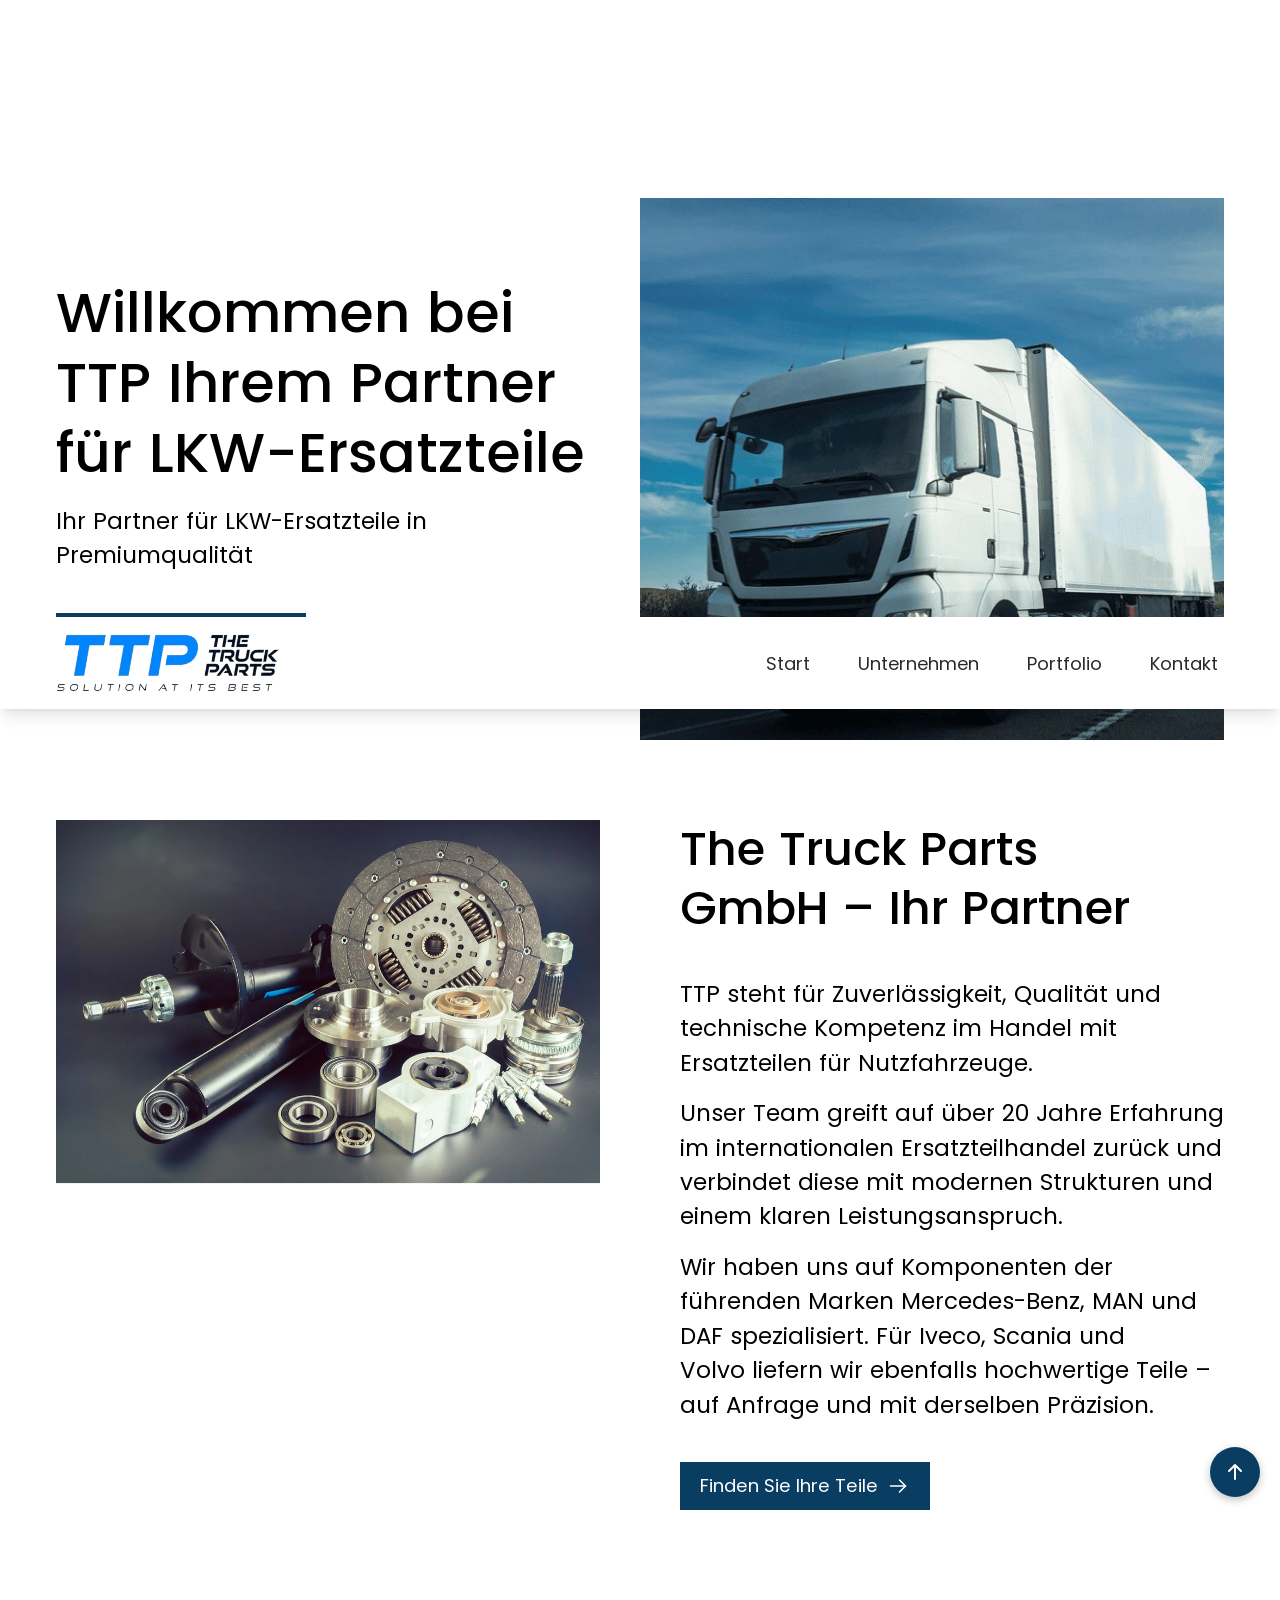
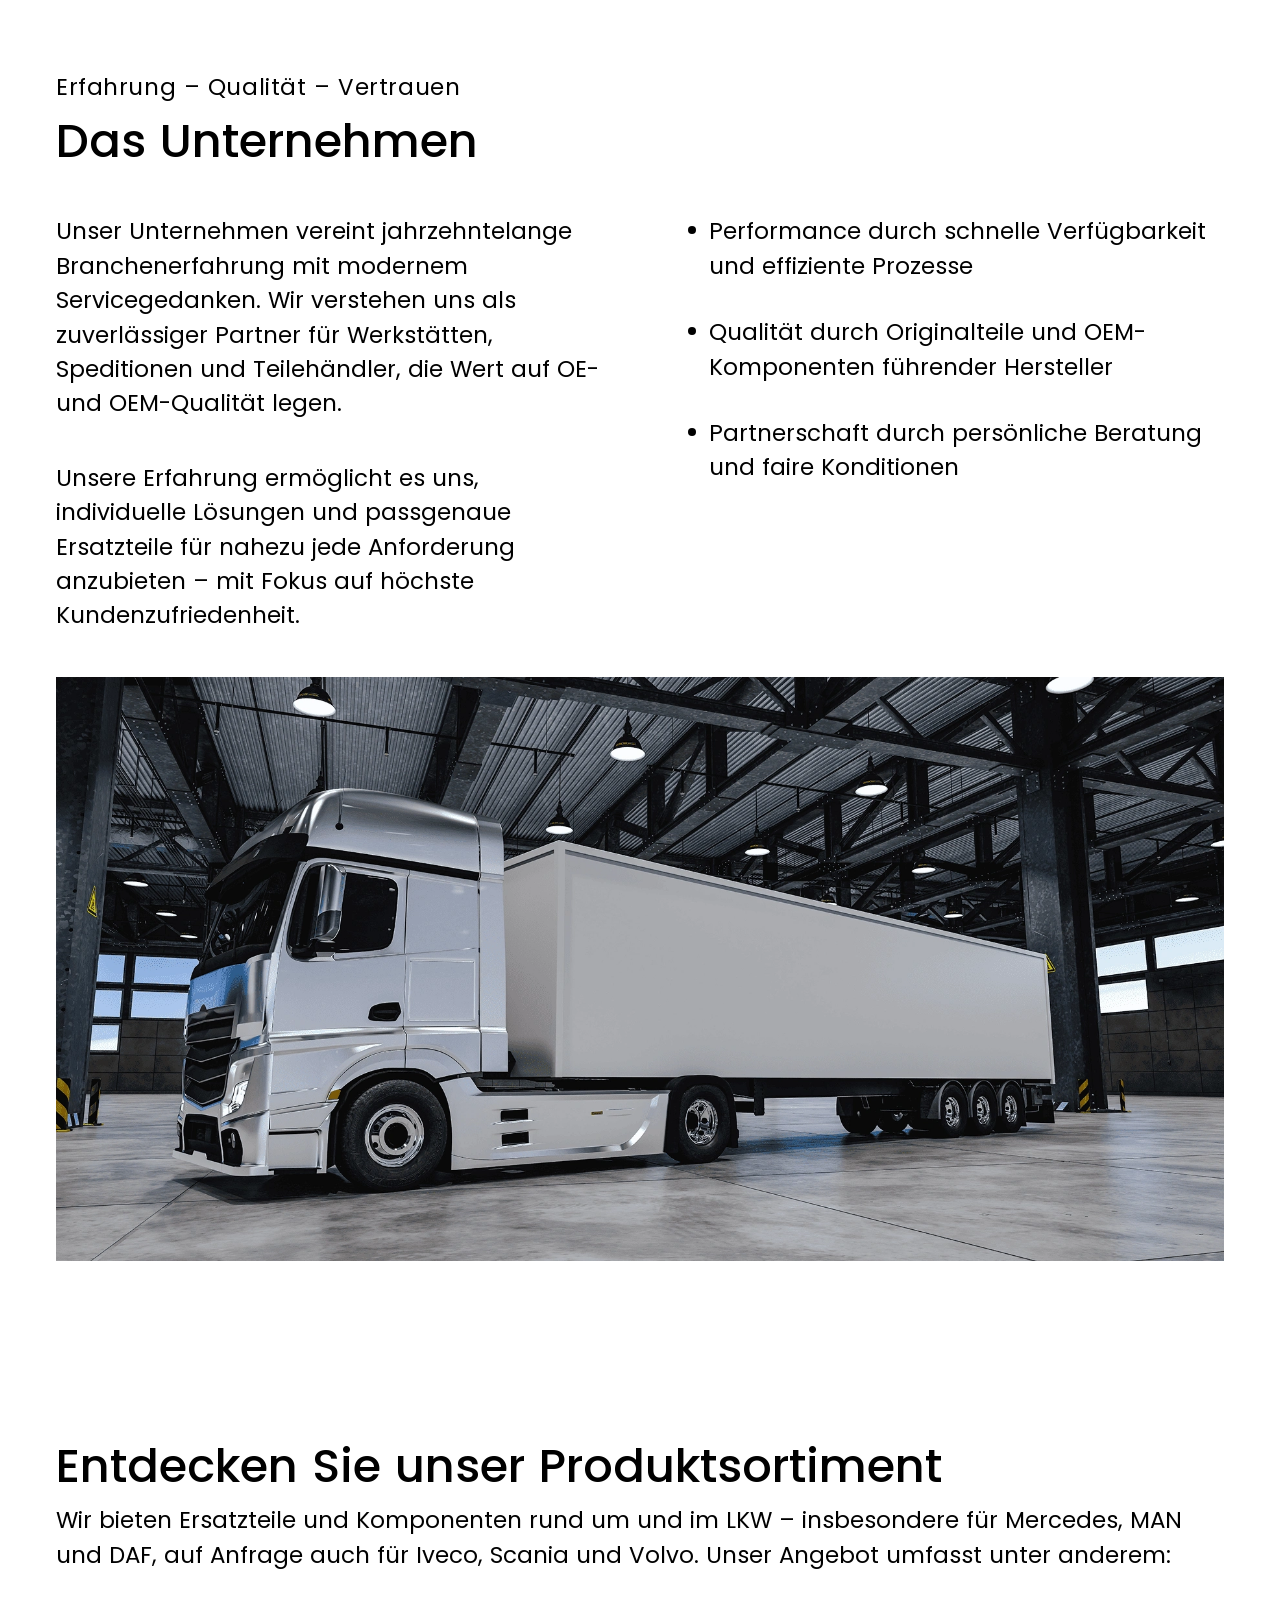
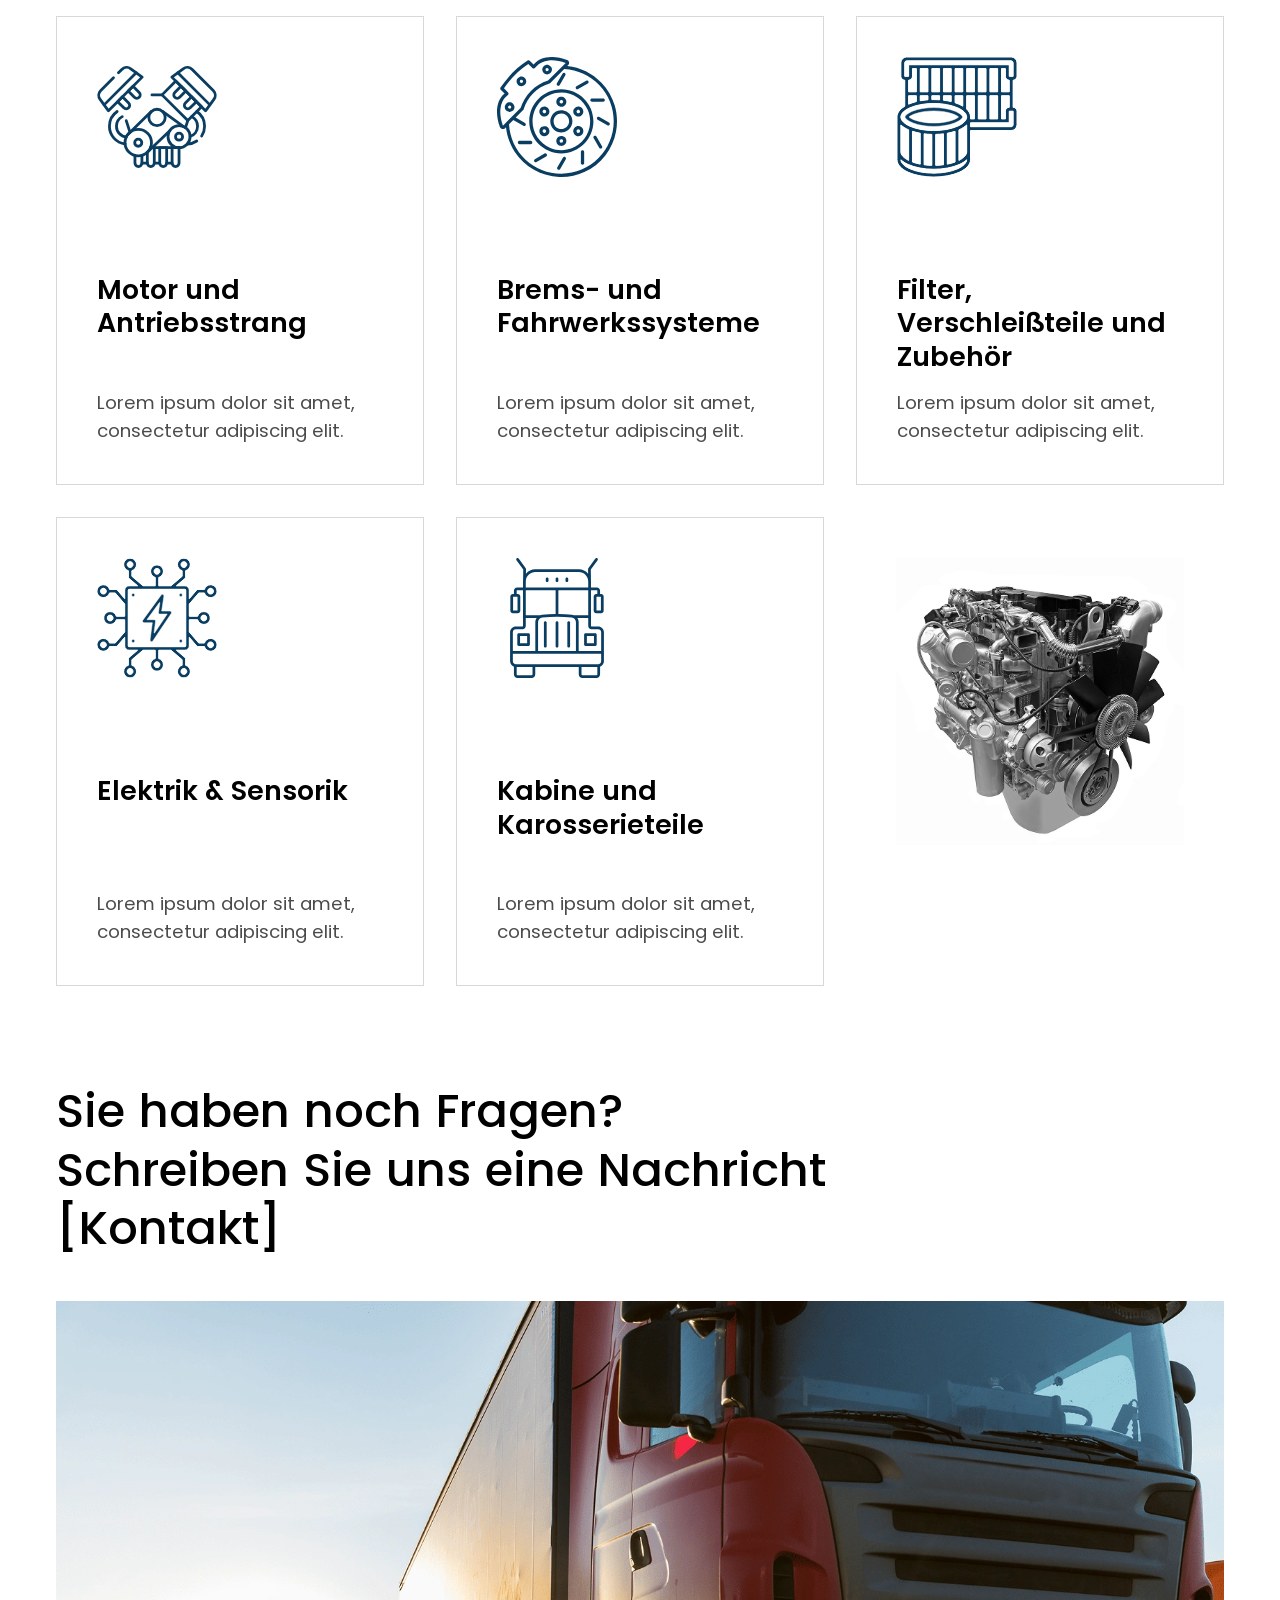
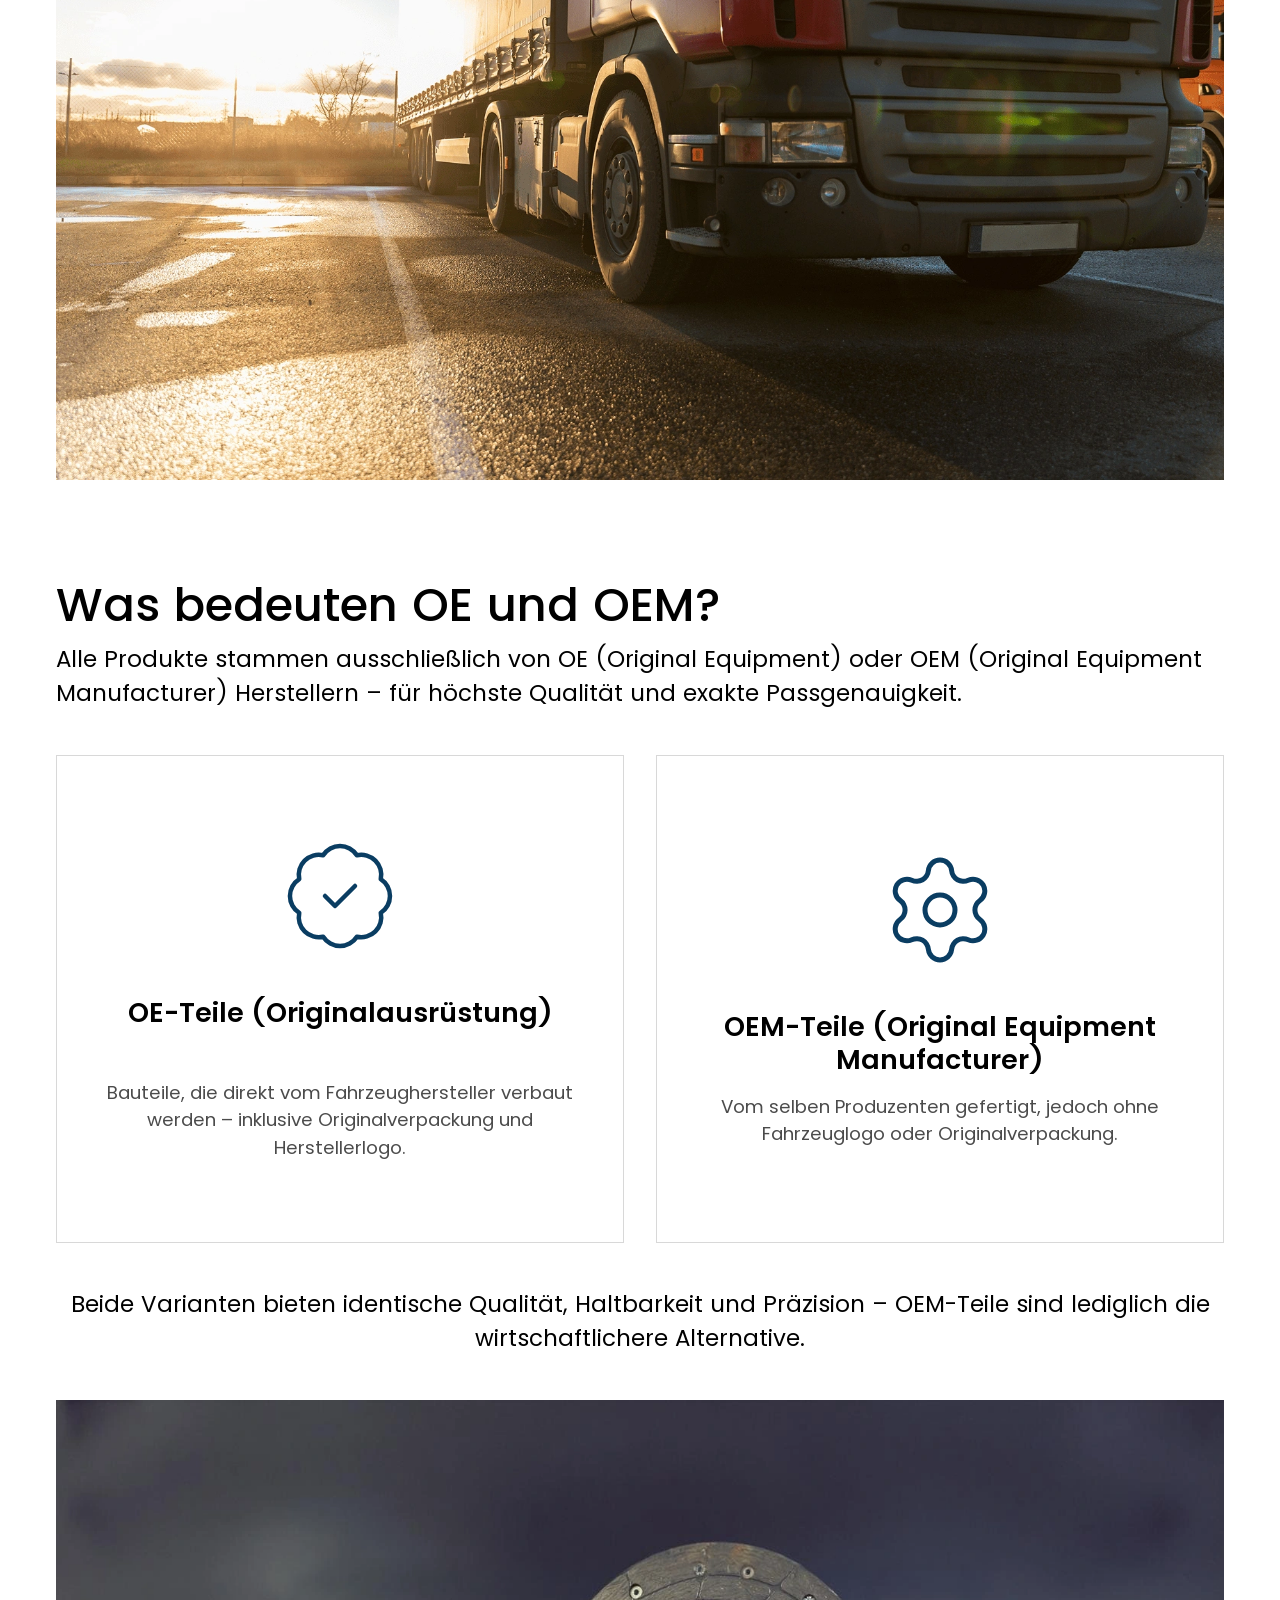
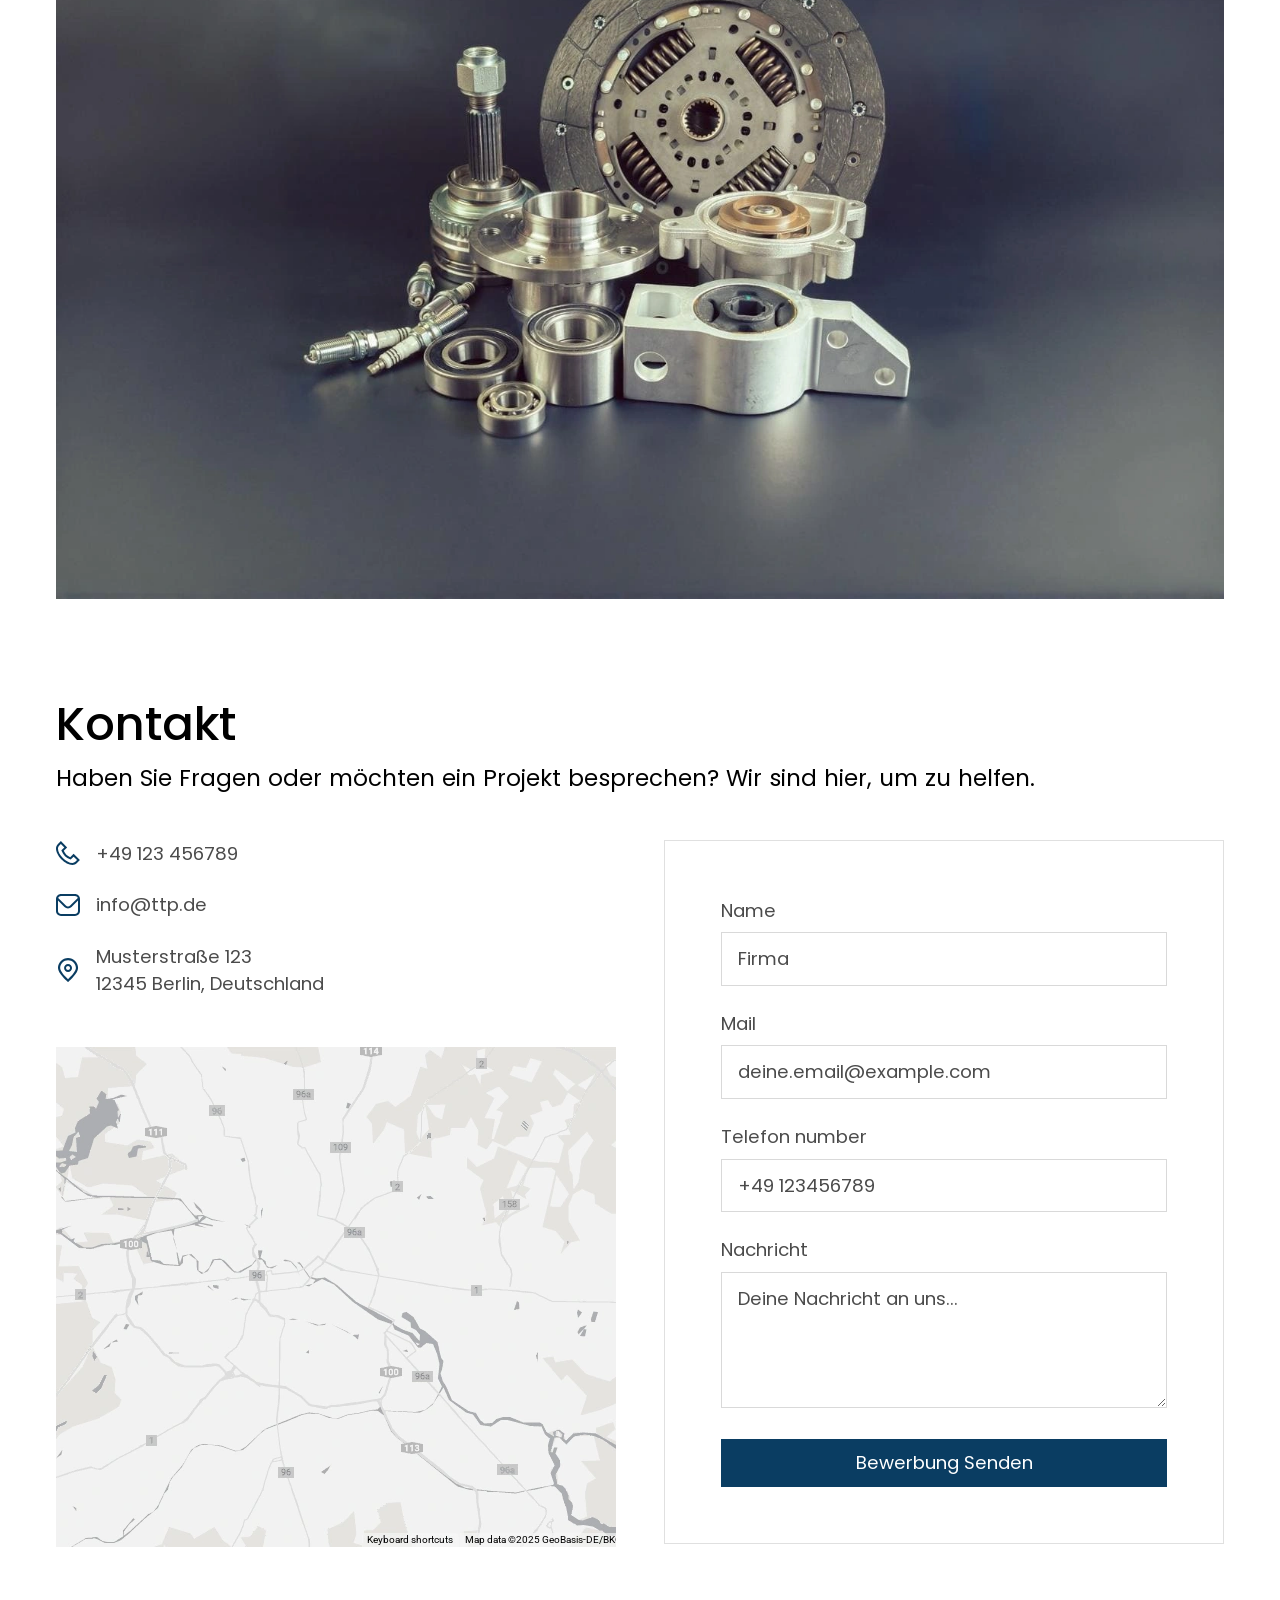
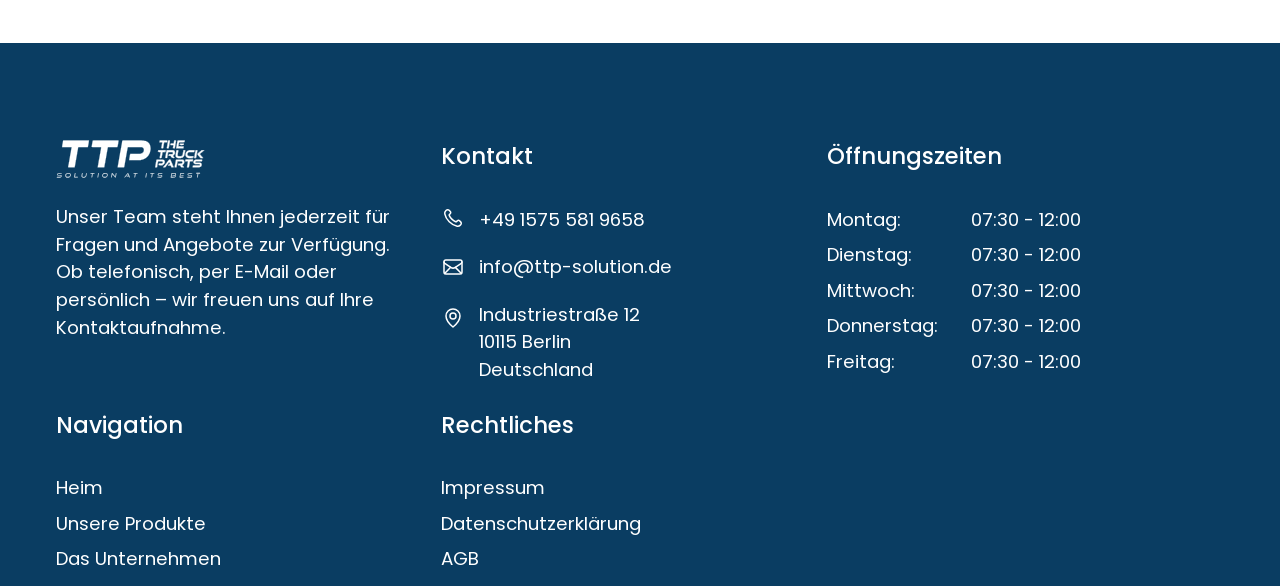
==== index.html @ aa45500f "new changes1" ====
<!doctype html>
<html lang="de">
    <head>
        <meta charset="utf-8">
        <meta name="viewport" content="width=device-width,initial-scale=1">
       <title>TTP – Truck Parts Solution | LKW-Ersatzteile in Premiumqualität</title>
        <meta name="description" content="TTP bietet hochwertige LKW-Ersatzteile in Premiumqualität. Wir sind Ihr zuverlässiger Partner für Nutzfahrzeugteile, Bremskomponenten, Motor- & Getriebeteile, Fahrwerksteile und mehr. Vertrauen Sie auf Qualität, Präzision und langfristige Zuverlässigkeit." />

            <!-- SEO Keywords (optional but beneficial if natural & relevant) -->
            <meta name="keywords" content="LKW Ersatzteile, Truck Parts, Nutzfahrzeugteile, LKW Teile kaufen, Bremsscheiben, Motorenteile, Getriebeteile, LKW Komponenten, Nutzfahrzeug Ersatzteile, LKW Zubehör, TTP Truck Parts" />
            <meta name="author" content="TTP – The Truck Parts Solution">
            <meta name="language" content="de">


        <link rel="stylesheet" href="./assets/css/output.css">
        <link rel="icon" type="image/svg+xml" href="/assets/images/favicon.png">
    </head>
    <body>
        <!-- Header Starts -->
        <header class="fixed w-full top-0 left-0 bg-white py-16 z-10">
            <div class="container">
                <div class="inner flex justify-between items-center gap-48">
                    <!-- Logo -->
                    <a href="/" aria-label="Homepage" class="relative z-100">
                        <img src="./assets/images/company-logo.svg" alt="Company Logo" class="relative z-100 w-160 sm:w-200 md:w-225">
                    </a>
                    <!-- Navigation -->
                    <nav id="mobileNav" aria-label="Main Navigation"
                        class="pt-140 sm:pt-160 md:pt-220 lg:pt-0 top-0 left-0 fixed lg:static bg-white lg:bg-transparent w-full lg:w-auto
                        h-screen lg:h-auto flex justify-center items-start lg:items-center
                        transition-all duration-500 ease-out
                        opacity-0 -translate-y-200 pointer-events-none
                        lg:opacity-100 lg:translate-y-0 lg:pointer-events-auto">
                                                <ul class="flex justify-center items-center gap-20 lg:gap-36 flex-col lg:flex-row
                            lg:[&_li]:p-6 [&_a]:text-24
                            sm:[&_a]:text-[28px]
                            md:[&_a]:text-[32px] lg:[&_a]:text-body
                            [&_a]:text-(--nav-color)
                            transition-all duration-500 ease-out
                            opacity-0 lg:opacity-100 translate-y-0
                            ">
                                                    <li>
                                <a href="#start" aria-label="Go to Start page" class="navlink">Start</a>
                            </li>
                            <li>
                                <a href="#Unternehmen" aria-label="Go to Unternehmen page" class="navlink">Unternehmen</a>
                            </li>
                            <li>
                                <a href="#Portfolio" aria-label="Go to Portfolio page" class="navlink">Portfolio</a>
                            </li>
                            <li>
                                <a href="#Kontakt" aria-label="Go to Kontakt page" class="navlink">Kontakt</a>
                            </li>
                        </ul>
                    </nav>
                    <!-- Hamburger Button -->
                    <button
                        id="menuBtn"
                        class="relative w-32 h-32 lg:hidden flex flex-col justify-center items-center group gap-6"
                        aria-label="Toggle navigation menu"
                        aria-expanded="false"
                        aria-controls="mobileNav"
                    >
                        <span class="block w-full h-3 bg-black rounded transition-all duration-300 origin-left 
                      group-[.open]:rotate-45 group-[.open]:translate-y-0"></span>
                        <span class="block w-full h-3 bg-black rounded transition-all duration-300 opacity-100
                      group-[.open]:opacity-0"></span>
                        <span class="block w-full h-3 bg-black rounded transition-all duration-300 origin-left
                      group-[.open]:-rotate-45 group-[.open]:translate-y-3"></span>
                    </button>
                </div>
            </div>
        </header>
        <!-- Header Ends -->
        <!-- Main Content Starts -->
        <main id="maincontent">
            <!-- Hero Section Starts -->
            <section id="start">
                <div class="container">
                    <div class="inner flex justify-center pt-32 flex-col-reverse lg:flex-row">
                        <div class="inner-left lg:w-1/2 lg:pr-32 xxl:pr-64 pb-0 lg:pb-80 xxl:pb-187 pt-32 lg:pt-80 xxl:pt-187">
                            <div class="content space-y-24 lg:space-y-40 flex flex-col justify-center items-start">
                                <div class="space-y-16">
                                    <h1 class="text-h1/tight font-medium ">Willkommen bei TTP Ihrem Partner für LKW-Ersatzteile</h1>
                                    <div class="para tetx-P sm:text-24 font-normal">
                                        <p>Ihr Partner für LKW-Ersatzteile in Premiumqualität</p>
                                    </div>
                                </div>
                                <a href="#" role="link" class="btn-blue">
                                    <span>Finden Sie Ihre Teile</span>
                                    <img
                                        src="./assets/images/btn-arrow-white.svg"
                                        alt="nav arrow for button"
                                        role="img"
                                        
                                    >
                                </a>
                            </div>
                        </div>
                        <div class="inn-right lg:w-1/2">
                            <img
                                src="./assets/images/banner_img.webp"
                                srcset="./assets/images/banner_img_mobile.webp 767w,
                            ./assets/images/banner_img.webp 1200w"
                                sizes="(max-width: 767px) 100vw, 100vw"
                                alt="Bannerbild für den Hero-Bereich"
                                class="size-full object-cover aspect-square sm:aspect-auto"
                                fetchpriority="high"
                            >
                        </div>
                    </div>
                </div>
            </section>
            <!-- Hero Section Ends -->
            <!-- Ihr Partner Section Starts (section-2) -->
            <section class="pt-30 lg:pt-80 xxl:pt-160 pb-30 lg:pb-80">
                <div class="container">
                    <div class="inner flex justify-center flex-col lg:flex-row gap-32 lg:gap-48 xl:gap-80">
                        <div class="inner-left lg:w-1/2">
                            <div class="w-full lg:sticky lg:top-100">
                                <img
                                    src="./assets/images/section-2-img.webp"
                                    srcset="./assets/images/section-2-img_mobile.webp 767w,
                            ./assets/images/section-2-img.webp 1200w"
                                    sizes="(max-width: 767px) 100vw, 100vw"
                                    alt="The Truck Parts GmbH – Ihr Partner"
                                    class="object-cover size-full aspect-square sm:aspect-auto"
                                >
                            </div>
                        </div>
                        <div class="inn-right lg:w-1/2">
                            <div class="content space-y-24 lg:space-y-40 flex flex-col justify-center items-start">
                                <div class="space-y-24 lg:space-y-40">
                                    <h2 class="text-h2 font-medium leading-tight w-[90%]">The Truck Parts GmbH – Ihr Partner</h2>
                                    <div class="para tetx-P sm:text-24 font-normal space-y-16">
                                        <p>TTP steht für Zuverlässigkeit, Qualität und technische Kompetenz im Handel mit Ersatzteilen für Nutzfahrzeuge.</p>
                                        <p>Unser Team greift auf über 20 Jahre Erfahrung im internationalen Ersatzteilhandel zurück und verbindet diese mit modernen Strukturen und einem klaren Leistungsanspruch.</p>
                                        <p>Wir haben uns auf Komponenten der führenden Marken Mercedes-Benz, MAN und DAF spezialisiert. Für Iveco, Scania und Volvo liefern wir ebenfalls hochwertige Teile – auf Anfrage und mit derselben Präzision.</p>
                                    </div>
                                </div>
                                <a href="#" role="link" class="btn-blue">
                                    <span>Finden Sie Ihre Teile</span>
                                    <img
                                        src="./assets/images/btn-arrow-white.svg"
                                        alt="nav arrow for button"
                                        role="img"
                                        class=""
                                    >
                                </a>
                            </div>
                        </div>
                    </div>
                </div>
            </section>
            <!-- Ihr Partner Section Ends (section-2)-->
            <!-- Das Unternehmen Section Starts (section-3) -->
            <section class="pb-30 lg:pb-80 xxl:pb-160 pt-30 lg:pt-80" id="Unternehmen">
                <div class="container">
                    <div class="inner">
                        <div class="space-y-24 lg:space-y-44">
                            <div class="flex items-start justify-start flex-col space-y-8">
                                <span class="block tracking-wide tetx-P sm:text-24">Erfahrung – Qualität – Vertrauen</span>
                                <h2 class="text-h2 font-medium leading-tight">Das Unternehmen</h2>
                            </div>
                            <div class="content flex gap-32 lg:gap-48 xl:gap-80 flex-col xl:flex-row">
                                <div class="xl:w-1/2 space-y-24 lg:space-y-40 tetx-P sm:text-24">
                                    <p>Unser Unternehmen vereint jahrzehntelange Branchenerfahrung mit modernem Servicegedanken. Wir verstehen uns als zuverlässiger Partner für Werkstätten, Speditionen und Teilehändler, die Wert auf OE- und OEM-Qualität legen.</p>
                                    <p>Unsere Erfahrung ermöglicht es uns, individuelle Lösungen und passgenaue Ersatzteile für nahezu jede Anforderung anzubieten – mit Fokus auf höchste Kundenzufriedenheit.</p>
                                </div>
                                <div class="xl:w-1/2 tetx-P sm:text-24 [&_ul]:space-y-16 xl:[&_ul]:space-y-32 xxl:[&_ul]:w-[86%]">
                                    <ul>
                                        <li>Performance durch schnelle Verfügbarkeit und effiziente Prozesse</li>
                                        <li>Qualität durch Originalteile und OEM-Komponenten führender Hersteller</li>
                                        <li>Partnerschaft durch persönliche Beratung und faire Konditionen</li>
                                    </ul>
                                </div>
                            </div>
                            <div>
                                <img
                                    src="./assets/images/section-3-img.webp"
                                    srcset="./assets/images/section-3-img_mobile.webp 767w,
                            ./assets/images/section-3-img.webp 1200w"
                                    sizes="(max-width: 767px) 100vw, 100vw"
                                    alt="Das Unternehmen"
                                    class="object-cover size-full"
                                >
                            </div>
                        </div>
                    </div>
                </div>
            </section>
            <!-- Das Unternehmen Section Ends (section-3) -->
            <!-- Produktsortiment Section Starts (section-4) -->
            <section class="pt-30 lg:pt-80 xl:pt-96">
                <div class="container">
                    <div class="inner">
                        <div class="space-y-24 lg:space-y-44">
                            <div class="flex items-start justify-start flex-col space-y-8">
                                <h2 class="text-h2 font-medium leading-tight">Entdecken Sie unser Produktsortiment</h2>
                                <div class="para tetx-P sm:text-24 font-normal">
                                    <p>Wir bieten Ersatzteile und Komponenten rund um und im LKW – insbesondere für Mercedes, MAN und DAF, auf Anfrage auch für Iveco, Scania und Volvo. Unser Angebot umfasst unter anderem:</p>
                                </div>
                            </div>
                            <div class="cards grid md:grid-cols-2 xl:grid-cols-3 gap-32">
                                <div class="card-item p-16 sm:p-24 md:p-40 border border-solid border-[#D8D8D8]">
                                    <div class="flex flex-col justify-between gap-40 md:gap-96 h-full">
                                        <img
                                            src="./assets/images/card_icon1.svg"
                                            alt="icon for Motor und Antriebsstrang"
                                            role="img"
                                            class="w-80 md:w-120 h-80 md:h-120 object-contain"
                                        >
                                        <div class="space-y-16">
                                            <h3 class="card-title text-h3/tight font-semibold">Motor und Antriebsstrang</h3>
                                            <div class="para text-P text-(--text-grey)">
                                                <p>Lorem ipsum dolor sit amet, consectetur adipiscing elit.</p>
                                            </div>
                                        </div>
                                    </div>
                                </div>
                                <!--  -->
                                <div class="card-item p-16 sm:p-24 md:p-40 border border-solid border-[#D8D8D8]">
                                    <div class="flex flex-col justify-between gap-40 md:gap-96 h-full">
                                        <img
                                            src="./assets/images/card_icon2.svg"
                                            alt="icon for Brems- und Fahrwerkssysteme"
                                            role="img"
                                            class="w-80 md:w-120 h-80 md:h-120 object-contain"
                                        >
                                        <div class="space-y-16">
                                            <h3 class="card-title text-h3/tight font-semibold">Brems- und Fahrwerkssysteme</h3>
                                            <div class="para text-P text-(--text-grey)">
                                                <p>Lorem ipsum dolor sit amet, consectetur adipiscing elit.</p>
                                            </div>
                                        </div>
                                    </div>
                                </div>
                                <!--  -->
                                <div class="card-item p-16 sm:p-24 md:p-40 border border-solid border-[#D8D8D8]">
                                    <div class="flex flex-col justify-between gap-40 md:gap-96 h-full">
                                        <img
                                            src="./assets/images/card_icon3.svg"
                                            alt="icon for Filter, Verschleißteile und Zubehör"
                                            role="img"
                                            class="w-80 md:w-120 h-80 md:h-120 object-contain"
                                        >
                                        <div class="space-y-16">
                                            <h3 class="card-title text-h3/tight font-semibold">Filter, Verschleißteile und Zubehör</h3>
                                            <div class="para text-P text-(--text-grey)">
                                                <p>Lorem ipsum dolor sit amet, consectetur adipiscing elit.</p>
                                            </div>
                                        </div>
                                    </div>
                                </div>
                                <!--  -->
                                <div class="card-item p-16 sm:p-24 md:p-40 border border-solid border-[#D8D8D8]">
                                    <div class="flex flex-col justify-between gap-40 md:gap-96 h-full">
                                        <img
                                            src="./assets/images/card_icon4.svg"
                                            alt="icon for Elektrik & Sensorik"
                                            role="img"
                                            class="w-80 md:w-120 h-80 md:h-120 object-contain"
                                        >
                                        <div class="space-y-16">
                                            <h3 class="card-title text-h3/tight font-semibold">Elektrik & Sensorik</h3>
                                            <div class="para text-P text-(--text-grey)">
                                                <p>Lorem ipsum dolor sit amet, consectetur adipiscing elit.</p>
                                            </div>
                                        </div>
                                    </div>
                                </div>
                                <!--  -->
                                <div class="card-item p-16 sm:p-24 md:p-40 border border-solid border-[#D8D8D8]">
                                    <div class="flex flex-col justify-between gap-40 md:gap-96 h-full">
                                        <img
                                            src="./assets/images/card_icon5.svg"
                                            alt="icon for Kabine und Karosserieteile"
                                            role="img"
                                            class="w-80 md:w-120 h-80 md:h-120 object-contain"
                                        >
                                        <div class="space-y-16">
                                            <h3 class="card-title text-h3/tight font-semibold">Kabine und Karosserieteile</h3>
                                            <div class="para text-P text-(--text-grey)">
                                                <p>Lorem ipsum dolor sit amet, consectetur adipiscing elit.</p>
                                            </div>
                                        </div>
                                    </div>
                                </div>
                                <!--  -->
                                <div class="card-item p-16 sm:p-24 md:p-40">
                                    <div class="w-full h-full">
                                        <img
                                            src="./assets/images/section-4_img.webp"
                                            alt="reference image for card item"
                                            role="img"
                                            class="aspect-square object-cover"
                                        >
                                    </div>
                                </div>
                            </div>
                        </div>
                    </div>
                </div>
            </section>
            <!-- Produktsortiment Section Ends (section-4) -->
            <!-- Nachricht Section Starts (section-5) -->
            <section class="pt-30 lg:pt-80 xl:pt-96" id="Portfolio">
                <div class="container">
                    <div class="inner">
                        <div class="space-y-24 lg:space-y-44">
                            <div class="flex items-start justify-start flex-col space-y-8">
                                <h2 class="text-h2 font-medium leading-tight contact-title">
                                    Sie haben noch Fragen?
                  Schreiben Sie uns eine Nachricht
                  [Kontakt]
                                </h2>
                            </div>
                            <div class="w-full h-auto xxl:h-900">
                                <img
                                    src="./assets/images/section-5-img.webp"
                                    srcset="./assets/images/section-5-img_mobile.webp 767w,
                            ./assets/images/section-5-img.webp 1200w"
                                    sizes="(max-width: 767px) 100vw, 100vw"
                                    alt="uns eine Nachricht"
                                    class="object-cover size-full"
                                >
                            </div>
                        </div>
                    </div>
                </div>
            </section>
            <!-- Nachricht Section Ends (section-5) -->
            <!-- Was bedeuten Section Starts (section-6) -->
            <section class="pt-30 lg:pt-80 xl:pt-96">
                <div class="container">
                    <div class="inner">
                        <div class="space-y-24 lg:space-y-44">
                            <div class="flex items-start justify-start flex-col space-y-8">
                                <h2 class="text-h2 font-medium leading-tight">Was bedeuten OE und OEM?</h2>
                                <div class="para tetx-P sm:text-24 font-normal">
                                    <p>Alle Produkte stammen ausschließlich von OE (Original Equipment) oder OEM (Original Equipment Manufacturer) Herstellern – für höchste Qualität und exakte Passgenauigkeit.</p>
                                </div>
                            </div>
                            <div class="grid md:grid-cols-2 gap-32">
                                <div class="card-item1 px-16 sm:px-24 md:px-40 py-16 sm:py-24 md:py-80 border border-solid border-[#D8D8D8]">
                                    <div class="flex flex-col justify-center items-center text-center h-full gap-24 xl:gap-40">
                                        <img
                                            src="./assets/images/badge-check.svg"
                                            alt="icon for OE-Teile (Originalausrüstung)"
                                            role="img"
                                            class="w-80 md:w-120 h-80 md:h-120 object-contain"
                                        >
                                        <div class="space-y-16">
                                            <h3 class="card-title1 text-24 xsm:text-h3/tight font-semibold">OE-Teile (Originalausrüstung)</h3>
                                            <div class="para text-P text-(--text-grey)">
                                                <p>Bauteile, die direkt vom Fahrzeughersteller verbaut werden – inklusive Originalverpackung und Herstellerlogo.</p>
                                            </div>
                                        </div>
                                    </div>
                                </div>
                                <!--  -->
                                <div class="card-item1 px-16 sm:px-24 md:px-40 py-16 sm:py-24 md:py-80  border border-solid border-[#D8D8D8]">
                                    <div class="flex flex-col justify-center items-center text-center h-full gap-24 xl:gap-40">
                                        <img
                                            src="./assets/images/settings.svg"
                                            alt="icon for OEM-Teile (Original Equipment Manufacturer)"
                                            role="img"
                                            class="w-80 md:w-120 h-80 md:h-120 object-contain"
                                        >
                                        <div class="space-y-16">
                                            <h3 class="card-title1 text-24 xsm:text-h3/tight font-semibold">OEM-Teile (Original Equipment Manufacturer)</h3>
                                            <div class="para text-P text-(--text-grey)">
                                                <p>Vom selben Produzenten gefertigt, jedoch ohne Fahrzeuglogo oder Originalverpackung.</p>
                                            </div>
                                        </div>
                                    </div>
                                </div>
                            </div>
                            <span class="block text-24 text-center">Beide Varianten bieten identische Qualität, Haltbarkeit und Präzision – OEM-Teile sind lediglich die wirtschaftlichere Alternative.</span>
                            <div class="w-full h-auto xxl:h-900">
                                <img
                                    src="./assets/images/section-6-img.webp"
                                    srcset="./assets/images/section-6-img_mobile1.webp 767w,
                            ./assets/images/section-6-img.webp 1200w"
                                    sizes="(max-width: 767px) 100vw, 100vw"
                                    alt="uns eine Nachricht"
                                    class="object-cover size-full"
                                >
                            </div>
                        </div>
                    </div>
                </div>
            </section>
            <!-- Was bedeuten Section Ends (section-6) -->
            <!-- Kontakt Section Starts (section-7) -->
            <section class="pt-30 lg:pt-80 xl:pt-96 pb-30 lg:pb-80 xl:pb-96" id="Kontakt">
                <div class="container">
                    <div class="inner">
                        <div class="space-y-24 lg:space-y-44">
                            <div class="flex items-start justify-start flex-col space-y-8">
                                <h2 class="text-h2 font-medium leading-tight">Kontakt</h2>
                                <div class="para tetx-P sm:text-24 font-normal">
                                    <p>Haben Sie Fragen oder möchten ein Projekt besprechen? Wir sind hier, um  zu helfen.</p>
                                </div>
                            </div>
                            <div class="grid lg:grid-cols-2 gap-48">
                                <div class="space-y-49">
                                    <div class="flex flex-col gap-16 lg:gap-24">
                                        <!-- Phone -->
                                        <div class="flex items-center gap-16">
                                            <img
                                                src="./assets/images/Call.svg"
                                                alt="Telefon Icon"
                                                class="w-24 h-24"
                                                role="img"
                                            >
                                            <a href="tel:+49123456789" class="text-P leading-normal text-(--text-grey)" aria-label="Telefonnummer anrufen: +49 123 456789">
                                                +49 123 456789
                                            </a>
                                        </div>
                                        <!-- Email -->
                                        <div class="flex items-center gap-16">
                                            <img
                                                src="./assets/images/Mail.svg"
                                                alt="E-Mail Icon"
                                                class="w-24"
                                                role="img"
                                            >
                                            <a href="mailto:info@ttp.de" class="text-P leading-normal text-(--text-grey)" aria-label="E-Mail senden an info@ttp.de">
                                                info@ttp.de
                                            </a>
                                        </div>
                                        <!-- Address -->
                                        <div class="flex items-center gap-16">
                                            <img
                                                src="./assets/images/Lpcation.svg"
                                                alt="Standort Icon"
                                                class="w-24 h-24"
                                                role="img"
                                            >
                                            <address class="not-italic text-P leading-normal text-(--text-grey)" aria-label="Adresse: Musterstraße 123, 12345 Berlin, Deutschland">
                                                Musterstraße 123
                                                <br>
                                                12345 Berlin, Deutschland
                                            </address>
                                        </div>
                                    </div>
                                    <!-- MAP IMAGE -->
                                    <div class="w-full" aria-label="Standortkarte Berlin">
                                        <!-- Static Image Placeholder -->
                                        <div
                                            id="mapPlaceholder"
                                            class="relative w-full cursor-pointer group h-full xl:h-500"
                                            role="button"
                                            aria-label="Interaktive Karte öffnen"
                                            tabindex="0"
                                        >
                                            <img src="./assets/images/map-berlin.webp" alt="Statische Karte von Berlin – klicken um Google Maps zu öffnen" class="w-full h-full object-cover aspect-square">
                                            <!-- Overlay text/icon -->
                                            <div class="absolute inset-0 bg-black/30 flex items-center justify-center opacity-0 group-hover:opacity-100 transition">
                                                <span class="bg-white text-black px-4 py-2 rounded shadow">
                                                   <svg xmlns="http://www.w3.org/2000/svg" version="1.1" xmlns:xlink="http://www.w3.org/1999/xlink" width="48" height="48" x="0" y="0" viewBox="0 0 492 492" style="enable-background:new 0 0 512 512" xml:space="preserve"><g><g fill-rule="evenodd" clip-rule="evenodd"><ellipse cx="246.262" cy="404.968" fill="#cfd8dc" rx="94.106" ry="26.092" opacity="1" data-original="#cfd8dc"></ellipse><path fill="#f44336" d="M126.475 182.206c0-66.156 53.63-119.786 119.786-119.786s119.786 53.63 119.786 119.786c0 22.177-6.358 43.889-18.321 62.562L246.261 403.152 144.796 244.768a115.98 115.98 0 0 1-18.321-62.562z" opacity="1" data-original="#f44336"></path><circle cx="246.261" cy="182.205" r="50.58" fill="#c62828" transform="rotate(-11.6 246.359 182.248)" opacity="1" data-original="#c62828"></circle></g></g></svg>
                                                </span>
                                            </div>
                                        </div>
                                        <!-- Google Map will be inserted here on click -->
                                        <div id="mapContainer" class="w-full hidden"></div>
                                    </div>
                                </div>
                                <!-- form -->
                                <div class="">
                                    <div class="w-full border border-solid border-[#E0E0E0] p-32 xl:p-56" role="form" aria-label="Kontaktformular Bewerbung">
                                    <form class="w-full space-y-24">
                                        <!-- NAME -->
                                        <div>
                                            <label for="name" class="block text-P font-mormal mb-8 text-(--text-grey)">Name</label>
                                            <input
                                                id="name"
                                                name="name"
                                                type="text"
                                                aria-label="Name Eingabefeld"
                                                placeholder="Firma"
                                                autocomplete="new-password"
                                                class="text-(--text-grey) w-full border border-[#D9D9D9] px-16 py-12 text-P outline-none focus:ring-[#D9D9D9]"
                                            >
                                        </div>
                                      
                                        <!-- MAIL -->
                                        <div>
                                            <label for="mail" class="block text-P font-mormal mb-8 text-(--text-grey)">Mail</label>
                                            <input
                                                id="mail"
                                                name="mail"
                                                type="email"
                                                placeholder="deine.email@example.com"
                                                autocomplete="new-password"
                                                aria-label="E-Mail Eingabefeld"
                                                class="text-(--text-grey) w-full border border-[#D9D9D9] px-16 py-12 text-P outline-none focus:ring-[#D9D9D9]"
                                            >
                                        </div>
                                        <!-- TELEFON -->
                                        <div>
                                            <label for="phone" class="block text-P font-mormal mb-8 text-(--text-grey)">Telefon number</label>
                                            <input
                                                id="phone"
                                                name="phone"
                                                type="tel"
                                                placeholder="+49 123456789"
                                                autocomplete="new-password"
                                                aria-label="Telefonnummer Eingabefeld"
                                                class="text-(--text-grey) w-full border border-[#D9D9D9] px-16 py-12 text-P outline-none focus:ring-[#D9D9D9]"
                                            >
                                        </div>
                                        <!-- NACHRICHT -->
                                        <div>
                                            <label for="message" class="block text-P font-mormal mb-8 text-(--text-grey)">Nachricht</label>
                                            <textarea
                                                id="message"
                                                name="message"
                                                rows="4"
                                                aria-label="Nachricht Textbereich"
                                                
                                                placeholder="Deine Nachricht an uns..."
                                                class="text-(--text-grey) w-full border border-[#D9D9D9] px-16 py-12 text-P outline-none focus:ring-[#D9D9D9]"
                                            ></textarea>
                                        </div>
                                        <!-- BUTTON -->
                                        <button type="submit" class="w-full btn-blue" aria-label="Bewerbung Senden Button">
                                            Bewerbung Senden
                                        </button>
                                    </form>
                                </div>
                                </div>
                            </div>
                        </div>
                    </div>
                </div>
            </section>
            <!-- Kontakt Section Ends (section-7)  -->

            <!-- Footer -->
              <footer class="bg-(--secondary)">
                  <div class="footer-top py-60 md:py-80 lg:py-96 text-white">
                      <div class="container">
                          <div class="flex gap-24 2xl:gap-64 justify-start xxl:justify-between flex-wrap xxl:flex-nowrap">
                               <div class="w-full md:w-[calc(50%-14px)] lg:w-[calc(33%-24px)] xxl:w-[calc(28%-64px)] space-y-24">
                                  <img src="./assets/images/logo-invert.svg" alt="company logo for footer" role="img" class="w-150"> 
                                  <div class="text-P">
                                    <p>Unser Team steht Ihnen jederzeit für Fragen und Angebote zur Verfügung. Ob telefonisch, per E-Mail oder persönlich – wir freuen uns auf Ihre Kontaktaufnahme.</p>
                                  </div>
                                </div>
                                <!--  -->
                                <div class="w-full md:w-[calc(50%-14px)] lg:w-[calc(33%-24px)] xxl:w-auto space-y-20 md:space-y-32">
                                    <span class="text-24 font-medium block">Kontakt</span>
                                    <ul class="[&_li]:flex [&_li]:text-P [&_li]:gap-14 [&_li]:items-start list-none space-y-20">
                                      <li> <img
                                                src="./assets/images/call-white.svg"
                                                alt="Telefon Icon"
                                                class="w-24 h-24"
                                                role="img"
                                            ><a href="tel:+4915755819658" aria-label="Telefonnummer anrufen: +49 1575 581 9658" role="link">+49 1575 581 9658</a></li>
                                             <!-- Email -->
                                        <li>
                                            <img
                                                src="./assets/images/mail-white.svg"
                                                alt="E-Mail Icon"
                                                 class="w-24 h-24 mt-2"
                                                role="img"
                                            >
                                            <a href="mailto:info@ttp-solution.de" aria-label="E-Mail senden an info@ttp-solution.de">
                                                info@ttp-solution.de
                                            </a>
                                        </li>
                                        <!-- Address -->
                                        <li>
                                            <img
                                                src="./assets/images/location-white.svg"
                                                alt="Standort Icon"
                                                class="w-24 h-24 mt-5"
                                                role="img"
                                            >
                                            <address aria-label="Adresse: Musterstraße 123, 12345 Berlin, Deutschland" class="not-italic">
                                                Industriestraße 12<br> 10115 Berlin <br> Deutschland
                                               
                                            </address>
                                        </li>
                                    </ul>
                                </div>
                                <!--  -->
                                <div class="w-full md:w-[calc(50%-14px)] lg:w-[calc(33%-24px)] xxl:w-auto space-y-20 md:space-y-32">
                                    <span class="text-24 font-medium block">Öffnungszeiten</span>
                                    <ul class="timings-list [&_li]:grid [&_li]:gap-24 [&_li]:grid-cols-[120px_1fr] [&_li]:text-P space-y-8">
                                      <li>
                                          <span>Montag:</span><span>07:30 - 12:00</span> 
                                      </li>
                                      <li>
                                          <span>Dienstag:</span> <span>07:30 - 12:00</span> 
                                      </li>
                                      <li>
                                          <span>Mittwoch:</span> <span>07:30 - 12:00</span> 
                                      </li>
                                      <li>
                                          <span>Donnerstag:</span> <span>07:30 - 12:00</span> 
                                      </li>
                                      <li>
                                          <span>Freitag:</span> <span>07:30 - 12:00</span> 
                                      </li>
                                  </ul>
                                </div>
                                <!--  -->
                                <div class="w-full md:w-[calc(50%-14px)] lg:w-[calc(33%-24px)] xxl:w-auto space-y-20 md:space-y-32">
                                    <span class="text-24 font-medium block">Navigation</span>
                                    <ul class="[&_li]:text-P space-y-8">
                                      <li><a class="navlink" href="#start" role="link">Heim</a></li>
                                      <li><a class="navlink" href="#Portfolio" role="link">Unsere Produkte</a></li>
                                      <li><a class="navlink" href="#Unternehmen"role="link">Das Unternehmen</a></li>
                                      <li><a class="navlink" href="#Kontakt" role="link">Kontakt</a></li>
                                         
                                    </ul>
                                </div>
                                <!--  -->
                                <div class="w-full md:w-[calc(50%-14px)] lg:w-[calc(33%-24px)] xxl:w-auto space-y-20 md:space-y-32">
                                    <span class="text-24 font-medium block">Rechtliches </span>
                                    <ul class="[&_li]:text-P space-y-8">
                                      <li><a href="/Impressum.html" aria-label="" role="link">Impressum</a></li>
                                      <li><a href="/Datenschutzerklärung.html" aria-label="" role="link">Datenschutzerklärung</a></li>
                                      <li><a href="/Agb.html" aria-label="" role="link">AGB</a></li>  
                                    </ul>
                                </div>
                          </div>
                      </div>
                  </div>
                  <div class="copyright bg-white py-10 text-P text-(--text-grey) text-center">
                      <p>© 2025 TTP</p>
                  </div>
              </footer>
            <!-- Footer Ends -->
          

        </main>
<!-- Scroll to top button -->
  <button id="back-to-top" aria-label="Back to top" style="display: block;">
	<svg xmlns="http://www.w3.org/2000/svg" fill="none" width="24" height="24" viewBox="0 0 24 24">
		<path stroke="#ffffff" stroke-linecap="round" stroke-linejoin="round" stroke-width="2" d="M12 19V5m0 0-6 6m6-6 6 6"></path>
	</svg>
</button>

  
       <!-- Script -->
        <script src="./assets/js/script.js"></script>

    </body>
</html>
---- assets/css/output.css ----
/*! tailwindcss v4.1.16 | MIT License | https://tailwindcss.com */
@layer properties;
@layer theme, base, components, utilities;
@layer theme {
  :root, :host {
    --font-sans: ui-sans-serif, system-ui, sans-serif, "Apple Color Emoji",
      "Segoe UI Emoji", "Segoe UI Symbol", "Noto Color Emoji";
    --font-mono: ui-monospace, SFMono-Regular, Menlo, Monaco, Consolas, "Liberation Mono",
      "Courier New", monospace;
    --color-black: #000;
    --color-white: #fff;
    --spacing: 1px;
    --font-weight-normal: 400;
    --font-weight-medium: 500;
    --font-weight-semibold: 600;
    --tracking-wide: 0.025em;
    --leading-tight: 1.25;
    --leading-normal: 1.5;
    --ease-out: cubic-bezier(0, 0, 0.2, 1);
    --ease-in-out: cubic-bezier(0.4, 0, 0.2, 1);
    --default-transition-duration: 150ms;
    --default-transition-timing-function: cubic-bezier(0.4, 0, 0.2, 1);
    --default-font-family: var(--font-sans);
    --default-mono-font-family: var(--font-mono);
    --font-poppins: 'Poppins';
    --text-h1: clamp(36px, 2.5vw + 24px, 64px);
    --text-h2: clamp(28px, 2vw + 21px, 48px);
    --text-h3: clamp(22px, 1vw + 14px, 31px);
    --text-24: clamp(20px, .7vw + 14px, 24px);
    --text-P: clamp(18px, .5vw + 12px, 20px);
    --text-body: 18px;
  }
}
@layer base {
  *, ::after, ::before, ::backdrop, ::file-selector-button {
    box-sizing: border-box;
    margin: 0;
    padding: 0;
    border: 0 solid;
  }
  html, :host {
    line-height: 1.5;
    -webkit-text-size-adjust: 100%;
    tab-size: 4;
    font-family: var(--default-font-family, ui-sans-serif, system-ui, sans-serif, "Apple Color Emoji", "Segoe UI Emoji", "Segoe UI Symbol", "Noto Color Emoji");
    font-feature-settings: var(--default-font-feature-settings, normal);
    font-variation-settings: var(--default-font-variation-settings, normal);
    -webkit-tap-highlight-color: transparent;
  }
  hr {
    height: 0;
    color: inherit;
    border-top-width: 1px;
  }
  abbr:where([title]) {
    -webkit-text-decoration: underline dotted;
    text-decoration: underline dotted;
  }
  h1, h2, h3, h4, h5, h6 {
    font-size: inherit;
    font-weight: inherit;
  }
  a {
    color: inherit;
    -webkit-text-decoration: inherit;
    text-decoration: inherit;
  }
  b, strong {
    font-weight: bolder;
  }
  code, kbd, samp, pre {
    font-family: var(--default-mono-font-family, ui-monospace, SFMono-Regular, Menlo, Monaco, Consolas, "Liberation Mono", "Courier New", monospace);
    font-feature-settings: var(--default-mono-font-feature-settings, normal);
    font-variation-settings: var(--default-mono-font-variation-settings, normal);
    font-size: 1em;
  }
  small {
    font-size: 80%;
  }
  sub, sup {
    font-size: 75%;
    line-height: 0;
    position: relative;
    vertical-align: baseline;
  }
  sub {
    bottom: -0.25em;
  }
  sup {
    top: -0.5em;
  }
  table {
    text-indent: 0;
    border-color: inherit;
    border-collapse: collapse;
  }
  :-moz-focusring {
    outline: auto;
  }
  progress {
    vertical-align: baseline;
  }
  summary {
    display: list-item;
  }
  ol, ul, menu {
    list-style: none;
  }
  img, svg, video, canvas, audio, iframe, embed, object {
    display: block;
    vertical-align: middle;
  }
  img, video {
    max-width: 100%;
    height: auto;
  }
  button, input, select, optgroup, textarea, ::file-selector-button {
    font: inherit;
    font-feature-settings: inherit;
    font-variation-settings: inherit;
    letter-spacing: inherit;
    color: inherit;
    border-radius: 0;
    background-color: transparent;
    opacity: 1;
  }
  :where(select:is([multiple], [size])) optgroup {
    font-weight: bolder;
  }
  :where(select:is([multiple], [size])) optgroup option {
    padding-inline-start: 20px;
  }
  ::file-selector-button {
    margin-inline-end: 4px;
  }
  ::placeholder {
    opacity: 1;
  }
  @supports (not (-webkit-appearance: -apple-pay-button))  or (contain-intrinsic-size: 1px) {
    ::placeholder {
      color: currentcolor;
      @supports (color: color-mix(in lab, red, red)) {
        color: color-mix(in oklab, currentcolor 50%, transparent);
      }
    }
  }
  textarea {
    resize: vertical;
  }
  ::-webkit-search-decoration {
    -webkit-appearance: none;
  }
  ::-webkit-date-and-time-value {
    min-height: 1lh;
    text-align: inherit;
  }
  ::-webkit-datetime-edit {
    display: inline-flex;
  }
  ::-webkit-datetime-edit-fields-wrapper {
    padding: 0;
  }
  ::-webkit-datetime-edit, ::-webkit-datetime-edit-year-field, ::-webkit-datetime-edit-month-field, ::-webkit-datetime-edit-day-field, ::-webkit-datetime-edit-hour-field, ::-webkit-datetime-edit-minute-field, ::-webkit-datetime-edit-second-field, ::-webkit-datetime-edit-millisecond-field, ::-webkit-datetime-edit-meridiem-field {
    padding-block: 0;
  }
  ::-webkit-calendar-picker-indicator {
    line-height: 1;
  }
  :-moz-ui-invalid {
    box-shadow: none;
  }
  button, input:where([type="button"], [type="reset"], [type="submit"]), ::file-selector-button {
    appearance: button;
  }
  ::-webkit-inner-spin-button, ::-webkit-outer-spin-button {
    height: auto;
  }
  [hidden]:where(:not([hidden="until-found"])) {
    display: none !important;
  }
}
@layer utilities {
  .pointer-events-auto {
    pointer-events: auto;
  }
  .pointer-events-none {
    pointer-events: none;
  }
  .absolute {
    position: absolute;
  }
  .fixed {
    position: fixed;
  }
  .relative {
    position: relative;
  }
  .sticky {
    position: sticky;
  }
  .inset-0 {
    inset: calc(var(--spacing) * 0);
  }
  .top-0 {
    top: calc(var(--spacing) * 0);
  }
  .left-0 {
    left: calc(var(--spacing) * 0);
  }
  .z-10 {
    z-index: 10;
  }
  .z-100 {
    z-index: 100;
  }
  .container {
    width: 100%;
    @media (width >= 450px) {
      max-width: 450px;
    }
    @media (width >= 576px) {
      max-width: 576px;
    }
    @media (width >= 768px) {
      max-width: 768px;
    }
    @media (width >= 992px) {
      max-width: 992px;
    }
    @media (width >= 1200px) {
      max-width: 1200px;
    }
    @media (width >= 1440px) {
      max-width: 1440px;
    }
    @media (width >= 1712px) {
      max-width: 1712px;
    }
  }
  .mt-2 {
    margin-top: calc(var(--spacing) * 2);
  }
  .mt-3 {
    margin-top: calc(var(--spacing) * 3);
  }
  .mt-5 {
    margin-top: calc(var(--spacing) * 5);
  }
  .mb-8 {
    margin-bottom: calc(var(--spacing) * 8);
  }
  .block {
    display: block;
  }
  .flex {
    display: flex;
  }
  .grid {
    display: grid;
  }
  .hidden {
    display: none;
  }
  .aspect-square {
    aspect-ratio: 1 / 1;
  }
  .size-full {
    width: 100%;
    height: 100%;
  }
  .h-3 {
    height: calc(var(--spacing) * 3);
  }
  .h-20 {
    height: calc(var(--spacing) * 20);
  }
  .h-24 {
    height: calc(var(--spacing) * 24);
  }
  .h-32 {
    height: calc(var(--spacing) * 32);
  }
  .h-80 {
    height: calc(var(--spacing) * 80);
  }
  .h-auto {
    height: auto;
  }
  .h-full {
    height: 100%;
  }
  .h-screen {
    height: 100vh;
  }
  .w-20 {
    width: calc(var(--spacing) * 20);
  }
  .w-24 {
    width: calc(var(--spacing) * 24);
  }
  .w-32 {
    width: calc(var(--spacing) * 32);
  }
  .w-80 {
    width: calc(var(--spacing) * 80);
  }
  .w-150 {
    width: calc(var(--spacing) * 150);
  }
  .w-160 {
    width: calc(var(--spacing) * 160);
  }
  .w-\[90\%\] {
    width: 90%;
  }
  .w-full {
    width: 100%;
  }
  .origin-left {
    transform-origin: 0;
  }
  .-translate-y-200 {
    --tw-translate-y: calc(var(--spacing) * -200);
    translate: var(--tw-translate-x) var(--tw-translate-y);
  }
  .translate-y-0 {
    --tw-translate-y: calc(var(--spacing) * 0);
    translate: var(--tw-translate-x) var(--tw-translate-y);
  }
  .translate-y-10 {
    --tw-translate-y: calc(var(--spacing) * 10);
    translate: var(--tw-translate-x) var(--tw-translate-y);
  }
  .transform {
    transform: var(--tw-rotate-x,) var(--tw-rotate-y,) var(--tw-rotate-z,) var(--tw-skew-x,) var(--tw-skew-y,);
  }
  .cursor-pointer {
    cursor: pointer;
  }
  .resize {
    resize: both;
  }
  .list-none {
    list-style-type: none;
  }
  .flex-col {
    flex-direction: column;
  }
  .flex-col-reverse {
    flex-direction: column-reverse;
  }
  .flex-wrap {
    flex-wrap: wrap;
  }
  .items-center {
    align-items: center;
  }
  .items-start {
    align-items: flex-start;
  }
  .justify-between {
    justify-content: space-between;
  }
  .justify-center {
    justify-content: center;
  }
  .justify-start {
    justify-content: flex-start;
  }
  .gap-6 {
    gap: calc(var(--spacing) * 6);
  }
  .gap-16 {
    gap: calc(var(--spacing) * 16);
  }
  .gap-20 {
    gap: calc(var(--spacing) * 20);
  }
  .gap-24 {
    gap: calc(var(--spacing) * 24);
  }
  .gap-32 {
    gap: calc(var(--spacing) * 32);
  }
  .gap-40 {
    gap: calc(var(--spacing) * 40);
  }
  .gap-48 {
    gap: calc(var(--spacing) * 48);
  }
  .space-y-8 {
    :where(& > :not(:last-child)) {
      --tw-space-y-reverse: 0;
      margin-block-start: calc(calc(var(--spacing) * 8) * var(--tw-space-y-reverse));
      margin-block-end: calc(calc(var(--spacing) * 8) * calc(1 - var(--tw-space-y-reverse)));
    }
  }
  .space-y-16 {
    :where(& > :not(:last-child)) {
      --tw-space-y-reverse: 0;
      margin-block-start: calc(calc(var(--spacing) * 16) * var(--tw-space-y-reverse));
      margin-block-end: calc(calc(var(--spacing) * 16) * calc(1 - var(--tw-space-y-reverse)));
    }
  }
  .space-y-20 {
    :where(& > :not(:last-child)) {
      --tw-space-y-reverse: 0;
      margin-block-start: calc(calc(var(--spacing) * 20) * var(--tw-space-y-reverse));
      margin-block-end: calc(calc(var(--spacing) * 20) * calc(1 - var(--tw-space-y-reverse)));
    }
  }
  .space-y-24 {
    :where(& > :not(:last-child)) {
      --tw-space-y-reverse: 0;
      margin-block-start: calc(calc(var(--spacing) * 24) * var(--tw-space-y-reverse));
      margin-block-end: calc(calc(var(--spacing) * 24) * calc(1 - var(--tw-space-y-reverse)));
    }
  }
  .space-y-49 {
    :where(& > :not(:last-child)) {
      --tw-space-y-reverse: 0;
      margin-block-start: calc(calc(var(--spacing) * 49) * var(--tw-space-y-reverse));
      margin-block-end: calc(calc(var(--spacing) * 49) * calc(1 - var(--tw-space-y-reverse)));
    }
  }
  .overflow-hidden {
    overflow: hidden;
  }
  .rounded {
    border-radius: 0.25rem;
  }
  .border {
    border-style: var(--tw-border-style);
    border-width: 1px;
  }
  .border-solid {
    --tw-border-style: solid;
    border-style: solid;
  }
  .border-\[\#D8D8D8\] {
    border-color: #D8D8D8;
  }
  .border-\[\#D9D9D9\] {
    border-color: #D9D9D9;
  }
  .border-\[\#E0E0E0\] {
    border-color: #E0E0E0;
  }
  .bg-\(--secondary\) {
    background-color: var(--secondary);
  }
  .bg-black {
    background-color: var(--color-black);
  }
  .bg-black\/30 {
    background-color: color-mix(in srgb, #000 30%, transparent);
    @supports (color: color-mix(in lab, red, red)) {
      background-color: color-mix(in oklab, var(--color-black) 30%, transparent);
    }
  }
  .bg-white {
    background-color: var(--color-white);
  }
  .object-contain {
    object-fit: contain;
  }
  .object-cover {
    object-fit: cover;
  }
  .p-16 {
    padding: calc(var(--spacing) * 16);
  }
  .p-32 {
    padding: calc(var(--spacing) * 32);
  }
  .px-4 {
    padding-inline: calc(var(--spacing) * 4);
  }
  .px-16 {
    padding-inline: calc(var(--spacing) * 16);
  }
  .py-2 {
    padding-block: calc(var(--spacing) * 2);
  }
  .py-10 {
    padding-block: calc(var(--spacing) * 10);
  }
  .py-12 {
    padding-block: calc(var(--spacing) * 12);
  }
  .py-16 {
    padding-block: calc(var(--spacing) * 16);
  }
  .py-30 {
    padding-block: calc(var(--spacing) * 30);
  }
  .py-60 {
    padding-block: calc(var(--spacing) * 60);
  }
  .py-100 {
    padding-block: calc(var(--spacing) * 100);
  }
  .pt-30 {
    padding-top: calc(var(--spacing) * 30);
  }
  .pt-32 {
    padding-top: calc(var(--spacing) * 32);
  }
  .pt-140 {
    padding-top: calc(var(--spacing) * 140);
  }
  .pb-0 {
    padding-bottom: calc(var(--spacing) * 0);
  }
  .pb-30 {
    padding-bottom: calc(var(--spacing) * 30);
  }
  .text-center {
    text-align: center;
  }
  .text-h1\/tight {
    font-size: var(--text-h1);
    line-height: var(--leading-tight);
  }
  .text-h3\/tight {
    font-size: var(--text-h3);
    line-height: var(--leading-tight);
  }
  .text-24 {
    font-size: var(--text-24);
  }
  .text-P {
    font-size: var(--text-P);
  }
  .text-h1 {
    font-size: var(--text-h1);
  }
  .text-h2 {
    font-size: var(--text-h2);
  }
  .leading-normal {
    --tw-leading: var(--leading-normal);
    line-height: var(--leading-normal);
  }
  .leading-tight {
    --tw-leading: var(--leading-tight);
    line-height: var(--leading-tight);
  }
  .font-medium {
    --tw-font-weight: var(--font-weight-medium);
    font-weight: var(--font-weight-medium);
  }
  .font-normal {
    --tw-font-weight: var(--font-weight-normal);
    font-weight: var(--font-weight-normal);
  }
  .font-semibold {
    --tw-font-weight: var(--font-weight-semibold);
    font-weight: var(--font-weight-semibold);
  }
  .tracking-wide {
    --tw-tracking: var(--tracking-wide);
    letter-spacing: var(--tracking-wide);
  }
  .text-\(--text-grey\) {
    color: var(--text-grey);
  }
  .text-black {
    color: var(--color-black);
  }
  .text-white {
    color: var(--color-white);
  }
  .not-italic {
    font-style: normal;
  }
  .opacity-0 {
    opacity: 0%;
  }
  .opacity-100 {
    opacity: 100%;
  }
  .shadow {
    --tw-shadow: 0 1px 3px 0 var(--tw-shadow-color, rgb(0 0 0 / 0.1)), 0 1px 2px -1px var(--tw-shadow-color, rgb(0 0 0 / 0.1));
    box-shadow: var(--tw-inset-shadow), var(--tw-inset-ring-shadow), var(--tw-ring-offset-shadow), var(--tw-ring-shadow), var(--tw-shadow);
  }
  .shadow-lg {
    --tw-shadow: 0 10px 15px -3px var(--tw-shadow-color, rgb(0 0 0 / 0.1)), 0 4px 6px -4px var(--tw-shadow-color, rgb(0 0 0 / 0.1));
    box-shadow: var(--tw-inset-shadow), var(--tw-inset-ring-shadow), var(--tw-ring-offset-shadow), var(--tw-ring-shadow), var(--tw-shadow);
  }
  .brightness-0 {
    --tw-brightness: brightness(0%);
    filter: var(--tw-blur,) var(--tw-brightness,) var(--tw-contrast,) var(--tw-grayscale,) var(--tw-hue-rotate,) var(--tw-invert,) var(--tw-saturate,) var(--tw-sepia,) var(--tw-drop-shadow,);
  }
  .invert {
    --tw-invert: invert(100%);
    filter: var(--tw-blur,) var(--tw-brightness,) var(--tw-contrast,) var(--tw-grayscale,) var(--tw-hue-rotate,) var(--tw-invert,) var(--tw-saturate,) var(--tw-sepia,) var(--tw-drop-shadow,);
  }
  .transition {
    transition-property: color, background-color, border-color, outline-color, text-decoration-color, fill, stroke, --tw-gradient-from, --tw-gradient-via, --tw-gradient-to, opacity, box-shadow, transform, translate, scale, rotate, filter, -webkit-backdrop-filter, backdrop-filter, display, content-visibility, overlay, pointer-events;
    transition-timing-function: var(--tw-ease, var(--default-transition-timing-function));
    transition-duration: var(--tw-duration, var(--default-transition-duration));
  }
  .transition-all {
    transition-property: all;
    transition-timing-function: var(--tw-ease, var(--default-transition-timing-function));
    transition-duration: var(--tw-duration, var(--default-transition-duration));
  }
  .duration-300 {
    --tw-duration: 300ms;
    transition-duration: 300ms;
  }
  .duration-500 {
    --tw-duration: 500ms;
    transition-duration: 500ms;
  }
  .ease-out {
    --tw-ease: var(--ease-out);
    transition-timing-function: var(--ease-out);
  }
  .outline-none {
    --tw-outline-style: none;
    outline-style: none;
  }
  .group-hover\:opacity-100 {
    &:is(:where(.group):hover *) {
      @media (hover: hover) {
        opacity: 100%;
      }
    }
  }
  .group-\[\.open\]\:translate-y-0 {
    &:is(:where(.group):is(.open) *) {
      --tw-translate-y: calc(var(--spacing) * 0);
      translate: var(--tw-translate-x) var(--tw-translate-y);
    }
  }
  .group-\[\.open\]\:translate-y-3 {
    &:is(:where(.group):is(.open) *) {
      --tw-translate-y: calc(var(--spacing) * 3);
      translate: var(--tw-translate-x) var(--tw-translate-y);
    }
  }
  .group-\[\.open\]\:-rotate-45 {
    &:is(:where(.group):is(.open) *) {
      rotate: calc(45deg * -1);
    }
  }
  .group-\[\.open\]\:rotate-45 {
    &:is(:where(.group):is(.open) *) {
      rotate: 45deg;
    }
  }
  .group-\[\.open\]\:opacity-0 {
    &:is(:where(.group):is(.open) *) {
      opacity: 0%;
    }
  }
  .focus\:ring-\[\#D9D9D9\] {
    &:focus {
      --tw-ring-color: #D9D9D9;
    }
  }
  .xsm\:text-h3\/tight {
    @media (width >= 450px) {
      font-size: var(--text-h3);
      line-height: var(--leading-tight);
    }
  }
  .sm\:aspect-auto {
    @media (width >= 576px) {
      aspect-ratio: auto;
    }
  }
  .sm\:w-200 {
    @media (width >= 576px) {
      width: calc(var(--spacing) * 200);
    }
  }
  .sm\:p-24 {
    @media (width >= 576px) {
      padding: calc(var(--spacing) * 24);
    }
  }
  .sm\:px-24 {
    @media (width >= 576px) {
      padding-inline: calc(var(--spacing) * 24);
    }
  }
  .sm\:py-24 {
    @media (width >= 576px) {
      padding-block: calc(var(--spacing) * 24);
    }
  }
  .sm\:pt-160 {
    @media (width >= 576px) {
      padding-top: calc(var(--spacing) * 160);
    }
  }
  .sm\:text-24 {
    @media (width >= 576px) {
      font-size: var(--text-24);
    }
  }
  .sm\:text-h1 {
    @media (width >= 576px) {
      font-size: var(--text-h1);
    }
  }
  .md\:h-120 {
    @media (width >= 768px) {
      height: calc(var(--spacing) * 120);
    }
  }
  .md\:w-120 {
    @media (width >= 768px) {
      width: calc(var(--spacing) * 120);
    }
  }
  .md\:w-225 {
    @media (width >= 768px) {
      width: calc(var(--spacing) * 225);
    }
  }
  .md\:w-\[calc\(50\%-14px\)\] {
    @media (width >= 768px) {
      width: calc(50% - 14px);
    }
  }
  .md\:grid-cols-2 {
    @media (width >= 768px) {
      grid-template-columns: repeat(2, minmax(0, 1fr));
    }
  }
  .md\:gap-96 {
    @media (width >= 768px) {
      gap: calc(var(--spacing) * 96);
    }
  }
  .md\:space-y-32 {
    @media (width >= 768px) {
      :where(& > :not(:last-child)) {
        --tw-space-y-reverse: 0;
        margin-block-start: calc(calc(var(--spacing) * 32) * var(--tw-space-y-reverse));
        margin-block-end: calc(calc(var(--spacing) * 32) * calc(1 - var(--tw-space-y-reverse)));
      }
    }
  }
  .md\:p-40 {
    @media (width >= 768px) {
      padding: calc(var(--spacing) * 40);
    }
  }
  .md\:px-40 {
    @media (width >= 768px) {
      padding-inline: calc(var(--spacing) * 40);
    }
  }
  .md\:py-60 {
    @media (width >= 768px) {
      padding-block: calc(var(--spacing) * 60);
    }
  }
  .md\:py-80 {
    @media (width >= 768px) {
      padding-block: calc(var(--spacing) * 80);
    }
  }
  .md\:pt-220 {
    @media (width >= 768px) {
      padding-top: calc(var(--spacing) * 220);
    }
  }
  .lg\:pointer-events-auto {
    @media (width >= 992px) {
      pointer-events: auto;
    }
  }
  .lg\:static {
    @media (width >= 992px) {
      position: static;
    }
  }
  .lg\:sticky {
    @media (width >= 992px) {
      position: sticky;
    }
  }
  .lg\:top-100 {
    @media (width >= 992px) {
      top: calc(var(--spacing) * 100);
    }
  }
  .lg\:hidden {
    @media (width >= 992px) {
      display: none;
    }
  }
  .lg\:h-auto {
    @media (width >= 992px) {
      height: auto;
    }
  }
  .lg\:w-1\/2 {
    @media (width >= 992px) {
      width: calc(1/2 * 100%);
    }
  }
  .lg\:w-\[calc\(33\%-24px\)\] {
    @media (width >= 992px) {
      width: calc(33% - 24px);
    }
  }
  .lg\:w-auto {
    @media (width >= 992px) {
      width: auto;
    }
  }
  .lg\:translate-y-0 {
    @media (width >= 992px) {
      --tw-translate-y: calc(var(--spacing) * 0);
      translate: var(--tw-translate-x) var(--tw-translate-y);
    }
  }
  .lg\:grid-cols-2 {
    @media (width >= 992px) {
      grid-template-columns: repeat(2, minmax(0, 1fr));
    }
  }
  .lg\:flex-row {
    @media (width >= 992px) {
      flex-direction: row;
    }
  }
  .lg\:items-center {
    @media (width >= 992px) {
      align-items: center;
    }
  }
  .lg\:gap-24 {
    @media (width >= 992px) {
      gap: calc(var(--spacing) * 24);
    }
  }
  .lg\:gap-36 {
    @media (width >= 992px) {
      gap: calc(var(--spacing) * 36);
    }
  }
  .lg\:gap-48 {
    @media (width >= 992px) {
      gap: calc(var(--spacing) * 48);
    }
  }
  .lg\:space-y-40 {
    @media (width >= 992px) {
      :where(& > :not(:last-child)) {
        --tw-space-y-reverse: 0;
        margin-block-start: calc(calc(var(--spacing) * 40) * var(--tw-space-y-reverse));
        margin-block-end: calc(calc(var(--spacing) * 40) * calc(1 - var(--tw-space-y-reverse)));
      }
    }
  }
  .lg\:space-y-44 {
    @media (width >= 992px) {
      :where(& > :not(:last-child)) {
        --tw-space-y-reverse: 0;
        margin-block-start: calc(calc(var(--spacing) * 44) * var(--tw-space-y-reverse));
        margin-block-end: calc(calc(var(--spacing) * 44) * calc(1 - var(--tw-space-y-reverse)));
      }
    }
  }
  .lg\:bg-transparent {
    @media (width >= 992px) {
      background-color: transparent;
    }
  }
  .lg\:py-96 {
    @media (width >= 992px) {
      padding-block: calc(var(--spacing) * 96);
    }
  }
  .lg\:pt-0 {
    @media (width >= 992px) {
      padding-top: calc(var(--spacing) * 0);
    }
  }
  .lg\:pt-80 {
    @media (width >= 992px) {
      padding-top: calc(var(--spacing) * 80);
    }
  }
  .lg\:pr-32 {
    @media (width >= 992px) {
      padding-right: calc(var(--spacing) * 32);
    }
  }
  .lg\:pb-80 {
    @media (width >= 992px) {
      padding-bottom: calc(var(--spacing) * 80);
    }
  }
  .lg\:opacity-100 {
    @media (width >= 992px) {
      opacity: 100%;
    }
  }
  .xl\:h-500 {
    @media (width >= 1200px) {
      height: calc(var(--spacing) * 500);
    }
  }
  .xl\:w-1\/2 {
    @media (width >= 1200px) {
      width: calc(1/2 * 100%);
    }
  }
  .xl\:grid-cols-3 {
    @media (width >= 1200px) {
      grid-template-columns: repeat(3, minmax(0, 1fr));
    }
  }
  .xl\:flex-row {
    @media (width >= 1200px) {
      flex-direction: row;
    }
  }
  .xl\:gap-40 {
    @media (width >= 1200px) {
      gap: calc(var(--spacing) * 40);
    }
  }
  .xl\:gap-80 {
    @media (width >= 1200px) {
      gap: calc(var(--spacing) * 80);
    }
  }
  .xl\:p-56 {
    @media (width >= 1200px) {
      padding: calc(var(--spacing) * 56);
    }
  }
  .xl\:py-100 {
    @media (width >= 1200px) {
      padding-block: calc(var(--spacing) * 100);
    }
  }
  .xl\:pt-96 {
    @media (width >= 1200px) {
      padding-top: calc(var(--spacing) * 96);
    }
  }
  .xl\:pb-96 {
    @media (width >= 1200px) {
      padding-bottom: calc(var(--spacing) * 96);
    }
  }
  .xxl\:h-900 {
    @media (width >= 1440px) {
      height: calc(var(--spacing) * 900);
    }
  }
  .xxl\:w-\[calc\(28\%-64px\)\] {
    @media (width >= 1440px) {
      width: calc(28% - 64px);
    }
  }
  .xxl\:w-auto {
    @media (width >= 1440px) {
      width: auto;
    }
  }
  .xxl\:flex-nowrap {
    @media (width >= 1440px) {
      flex-wrap: nowrap;
    }
  }
  .xxl\:justify-between {
    @media (width >= 1440px) {
      justify-content: space-between;
    }
  }
  .xxl\:pt-160 {
    @media (width >= 1440px) {
      padding-top: calc(var(--spacing) * 160);
    }
  }
  .xxl\:pt-187 {
    @media (width >= 1440px) {
      padding-top: calc(var(--spacing) * 187);
    }
  }
  .xxl\:pr-64 {
    @media (width >= 1440px) {
      padding-right: calc(var(--spacing) * 64);
    }
  }
  .xxl\:pb-160 {
    @media (width >= 1440px) {
      padding-bottom: calc(var(--spacing) * 160);
    }
  }
  .xxl\:pb-187 {
    @media (width >= 1440px) {
      padding-bottom: calc(var(--spacing) * 187);
    }
  }
  .\32 xl\:gap-64 {
    @media (width >= 1712px) {
      gap: calc(var(--spacing) * 64);
    }
  }
  .\[\&_a\]\:text-24 {
    & a {
      font-size: var(--text-24);
    }
  }
  .\[\&_a\]\:text-\(--nav-color\) {
    & a {
      color: var(--nav-color);
    }
  }
  .sm\:\[\&_a\]\:text-\[28px\] {
    @media (width >= 576px) {
      & a {
        font-size: 28px;
      }
    }
  }
  .md\:\[\&_a\]\:text-\[32px\] {
    @media (width >= 768px) {
      & a {
        font-size: 32px;
      }
    }
  }
  .lg\:\[\&_a\]\:text-body {
    @media (width >= 992px) {
      & a {
        font-size: var(--text-body);
      }
    }
  }
  .\[\&_li\]\:flex {
    & li {
      display: flex;
    }
  }
  .\[\&_li\]\:grid {
    & li {
      display: grid;
    }
  }
  .\[\&_li\]\:grid-cols-\[120px_1fr\] {
    & li {
      grid-template-columns: 120px 1fr;
    }
  }
  .\[\&_li\]\:items-start {
    & li {
      align-items: flex-start;
    }
  }
  .\[\&_li\]\:gap-14 {
    & li {
      gap: calc(var(--spacing) * 14);
    }
  }
  .\[\&_li\]\:gap-24 {
    & li {
      gap: calc(var(--spacing) * 24);
    }
  }
  .\[\&_li\]\:text-P {
    & li {
      font-size: var(--text-P);
    }
  }
  .lg\:\[\&_li\]\:p-6 {
    @media (width >= 992px) {
      & li {
        padding: calc(var(--spacing) * 6);
      }
    }
  }
  .\[\&_ul\]\:space-y-16 {
    & ul {
      :where(& > :not(:last-child)) {
        --tw-space-y-reverse: 0;
        margin-block-start: calc(calc(var(--spacing) * 16) * var(--tw-space-y-reverse));
        margin-block-end: calc(calc(var(--spacing) * 16) * calc(1 - var(--tw-space-y-reverse)));
      }
    }
  }
  .xl\:\[\&_ul\]\:space-y-32 {
    @media (width >= 1200px) {
      & ul {
        :where(& > :not(:last-child)) {
          --tw-space-y-reverse: 0;
          margin-block-start: calc(calc(var(--spacing) * 32) * var(--tw-space-y-reverse));
          margin-block-end: calc(calc(var(--spacing) * 32) * calc(1 - var(--tw-space-y-reverse)));
        }
      }
    }
  }
  .xxl\:\[\&_ul\]\:w-\[86\%\] {
    @media (width >= 1440px) {
      & ul {
        width: 86%;
      }
    }
  }
}
@font-face {
  font-family: "Poppins";
  src: url("../fonts/Poppins-Light.woff2") format("woff2"), url("../fonts/Poppins-Light.woff") format("woff");
  font-weight: 300;
  font-style: normal;
  font-display: swap;
}
@font-face {
  font-family: "Poppins";
  src: url("../fonts/Poppins-Regular.woff2") format("woff2"), url("../fonts/Poppins-Regular.woff") format("woff");
  font-weight: 400;
  font-style: normal;
  font-display: swap;
}
@font-face {
  font-family: "Poppins";
  src: url("../fonts/Poppins-Medium.woff2") format("woff2"), url("../fonts/Poppins-Medium.woff") format("woff");
  font-weight: 500;
  font-style: normal;
  font-display: swap;
}
@font-face {
  font-family: "Poppins";
  src: url("../fonts/Poppins-SemiBold.woff2") format("woff2"), url("../fonts/Poppins-SemiBold.woff") format("woff");
  font-weight: 600;
  font-style: normal;
  font-display: swap;
}
@font-face {
  font-family: "Poppins";
  src: url("../fonts/Poppins-Bold.woff2") format("woff2"), url("../fonts/Poppins-Bold.woff") format("woff");
  font-weight: 700;
  font-style: normal;
  font-display: swap;
}
@layer base {
  * {
    margin: 0;
    padding: 0;
    box-sizing: border-box;
  }
  html {
    scroll-behavior: smooth !important;
  }
  body {
    overflow-x: hidden;
    font-family: var(--font-poppins);
  }
  a, button {
    cursor: pointer;
  }
  .container {
    margin-inline: auto;
    padding-inline: calc(var(--spacing) * 16);
  }
  .btn-blue {
    position: relative;
    display: flex;
    width: fit-content;
    transform: var(--tw-rotate-x,) var(--tw-rotate-y,) var(--tw-rotate-z,) var(--tw-skew-x,) var(--tw-skew-y,);
    align-items: center;
    justify-content: center;
    gap: calc(var(--spacing) * 8);
    background-color: var(--secondary);
    padding-inline: calc(var(--spacing) * 20);
    padding-block: calc(var(--spacing) * 10);
    font-size: var(--text-P);
    color: var(--color-white);
    text-transform: capitalize;
    transition-property: all;
    transition-timing-function: var(--tw-ease, var(--default-transition-timing-function));
    transition-duration: var(--tw-duration, var(--default-transition-duration));
    --tw-duration: 500ms;
    transition-duration: 500ms;
    --tw-ease: var(--ease-in-out);
    transition-timing-function: var(--ease-in-out);
    &:hover {
      @media (hover: hover) {
        --tw-translate-y: calc(var(--spacing) * -10);
        translate: var(--tw-translate-x) var(--tw-translate-y);
      }
    }
  }
  iframe {
    height: auto;
    @media (width >= 992px) {
      height: calc(var(--spacing) * 500) !important;
    }
  }
  ul:not(nav ul, footer ul) {
    position: relative;
  }
  ul li:not(nav ul li, footer ul li), ol li {
    position: relative;
    padding-left: calc(var(--spacing) * 29);
    &::before {
      content: var(--tw-content);
      position: absolute;
    }
    &::before {
      content: var(--tw-content);
      top: calc(var(--spacing) * 12);
    }
    &::before {
      content: var(--tw-content);
      left: calc(var(--spacing) * 8);
    }
    &::before {
      content: var(--tw-content);
      height: calc(var(--spacing) * 8);
    }
    &::before {
      content: var(--tw-content);
      width: calc(var(--spacing) * 8);
    }
    &::before {
      content: var(--tw-content);
      border-radius: calc(infinity * 1px);
    }
    &::before {
      content: var(--tw-content);
      background-color: var(--color-black);
    }
    &::before {
      --tw-content: '';
      content: var(--tw-content);
    }
  }
}
::placeholder {
  color: #4B4B4B;
}
:root {
  --bg-color: #ffffff;
  --text-color: #000000;
  --secondary: #0A3D62;
  --button-text: #FFFFFF;
  --nav-color: #2a2a2a;
  --text-grey: #4B4B4B;
}
html {
  scroll-behavior: smooth;
}
.all-desc {
  font-size: clamp(18px, .5vw + 12px, 20px);
  color: #2a2a2a;
}
.all-desc h2 {
  font-size: clamp(22px, 1vw + 14px, 31px);
  font-weight: 600;
  margin-bottom: 16px;
  margin-top: 20px;
}
.all-desc h3 {
  font-size: clamp(18px, .7vw + 14px, 24px);
  font-weight: 500;
  margin-bottom: 16px;
  margin-top: 20px;
}
.all-desc p {
  margin-bottom: 16px;
}
.all-desc a, .all-desc ul li a {
  color: #0A3D62;
}
.all-desc ul, .all-desc ol {
  display: flex;
  flex-direction: column;
  gap: 16px;
  margin-bottom: 16px;
  margin-top: 20px;
}
.all-desc ul li, .all-desc ol li {
  position: relative;
  padding-left: 29px;
}
.all-desc ul li > a:before {
  content: "";
  width: 8px;
  height: 8px;
  background: #0A3D62;
  position: absolute;
  top: 12px;
  left: 8px;
  border-radius: 50%;
}
@media (max-width:375px) {
  .all-desc {
    font-size: 16px;
  }
}
@media (max-width:320px) {
  .all-desc {
    font-size: 14px;
  }
  .inner-page-banner h1 {
    font-size: 26px;
  }
  ul li:not(nav ul li, footer ul li)::before, ol li::before {
    width: 6px;
    height: 6px;
  }
}
#back-to-top {
  position: fixed;
  bottom: 20px;
  right: 20px;
  background-color: #0A3D62;
  width: 50px;
  height: 50px;
  z-index: 99;
  border-radius: 100%;
  box-shadow: rgba(0, 0, 0, 0.24) 0px 3px 8px;
  transition: background-color 350ms ease-in-out;
}
#back-to-top svg {
  margin: 0 auto;
}
@property --tw-translate-x {
  syntax: "*";
  inherits: false;
  initial-value: 0;
}
@property --tw-translate-y {
  syntax: "*";
  inherits: false;
  initial-value: 0;
}
@property --tw-translate-z {
  syntax: "*";
  inherits: false;
  initial-value: 0;
}
@property --tw-rotate-x {
  syntax: "*";
  inherits: false;
}
@property --tw-rotate-y {
  syntax: "*";
  inherits: false;
}
@property --tw-rotate-z {
  syntax: "*";
  inherits: false;
}
@property --tw-skew-x {
  syntax: "*";
  inherits: false;
}
@property --tw-skew-y {
  syntax: "*";
  inherits: false;
}
@property --tw-space-y-reverse {
  syntax: "*";
  inherits: false;
  initial-value: 0;
}
@property --tw-border-style {
  syntax: "*";
  inherits: false;
  initial-value: solid;
}
@property --tw-leading {
  syntax: "*";
  inherits: false;
}
@property --tw-font-weight {
  syntax: "*";
  inherits: false;
}
@property --tw-tracking {
  syntax: "*";
  inherits: false;
}
@property --tw-shadow {
  syntax: "*";
  inherits: false;
  initial-value: 0 0 #0000;
}
@property --tw-shadow-color {
  syntax: "*";
  inherits: false;
}
@property --tw-shadow-alpha {
  syntax: "<percentage>";
  inherits: false;
  initial-value: 100%;
}
@property --tw-inset-shadow {
  syntax: "*";
  inherits: false;
  initial-value: 0 0 #0000;
}
@property --tw-inset-shadow-color {
  syntax: "*";
  inherits: false;
}
@property --tw-inset-shadow-alpha {
  syntax: "<percentage>";
  inherits: false;
  initial-value: 100%;
}
@property --tw-ring-color {
  syntax: "*";
  inherits: false;
}
@property --tw-ring-shadow {
  syntax: "*";
  inherits: false;
  initial-value: 0 0 #0000;
}
@property --tw-inset-ring-color {
  syntax: "*";
  inherits: false;
}
@property --tw-inset-ring-shadow {
  syntax: "*";
  inherits: false;
  initial-value: 0 0 #0000;
}
@property --tw-ring-inset {
  syntax: "*";
  inherits: false;
}
@property --tw-ring-offset-width {
  syntax: "<length>";
  inherits: false;
  initial-value: 0px;
}
@property --tw-ring-offset-color {
  syntax: "*";
  inherits: false;
  initial-value: #fff;
}
@property --tw-ring-offset-shadow {
  syntax: "*";
  inherits: false;
  initial-value: 0 0 #0000;
}
@property --tw-blur {
  syntax: "*";
  inherits: false;
}
@property --tw-brightness {
  syntax: "*";
  inherits: false;
}
@property --tw-contrast {
  syntax: "*";
  inherits: false;
}
@property --tw-grayscale {
  syntax: "*";
  inherits: false;
}
@property --tw-hue-rotate {
  syntax: "*";
  inherits: false;
}
@property --tw-invert {
  syntax: "*";
  inherits: false;
}
@property --tw-opacity {
  syntax: "*";
  inherits: false;
}
@property --tw-saturate {
  syntax: "*";
  inherits: false;
}
@property --tw-sepia {
  syntax: "*";
  inherits: false;
}
@property --tw-drop-shadow {
  syntax: "*";
  inherits: false;
}
@property --tw-drop-shadow-color {
  syntax: "*";
  inherits: false;
}
@property --tw-drop-shadow-alpha {
  syntax: "<percentage>";
  inherits: false;
  initial-value: 100%;
}
@property --tw-drop-shadow-size {
  syntax: "*";
  inherits: false;
}
@property --tw-duration {
  syntax: "*";
  inherits: false;
}
@property --tw-ease {
  syntax: "*";
  inherits: false;
}
@property --tw-content {
  syntax: "*";
  initial-value: "";
  inherits: false;
}
@layer properties {
  @supports ((-webkit-hyphens: none) and (not (margin-trim: inline))) or ((-moz-orient: inline) and (not (color:rgb(from red r g b)))) {
    *, ::before, ::after, ::backdrop {
      --tw-translate-x: 0;
      --tw-translate-y: 0;
      --tw-translate-z: 0;
      --tw-rotate-x: initial;
      --tw-rotate-y: initial;
      --tw-rotate-z: initial;
      --tw-skew-x: initial;
      --tw-skew-y: initial;
      --tw-space-y-reverse: 0;
      --tw-border-style: solid;
      --tw-leading: initial;
      --tw-font-weight: initial;
      --tw-tracking: initial;
      --tw-shadow: 0 0 #0000;
      --tw-shadow-color: initial;
      --tw-shadow-alpha: 100%;
      --tw-inset-shadow: 0 0 #0000;
      --tw-inset-shadow-color: initial;
      --tw-inset-shadow-alpha: 100%;
      --tw-ring-color: initial;
      --tw-ring-shadow: 0 0 #0000;
      --tw-inset-ring-color: initial;
      --tw-inset-ring-shadow: 0 0 #0000;
      --tw-ring-inset: initial;
      --tw-ring-offset-width: 0px;
      --tw-ring-offset-color: #fff;
      --tw-ring-offset-shadow: 0 0 #0000;
      --tw-blur: initial;
      --tw-brightness: initial;
      --tw-contrast: initial;
      --tw-grayscale: initial;
      --tw-hue-rotate: initial;
      --tw-invert: initial;
      --tw-opacity: initial;
      --tw-saturate: initial;
      --tw-sepia: initial;
      --tw-drop-shadow: initial;
      --tw-drop-shadow-color: initial;
      --tw-drop-shadow-alpha: 100%;
      --tw-drop-shadow-size: initial;
      --tw-duration: initial;
      --tw-ease: initial;
      --tw-content: "";
    }
  }
}
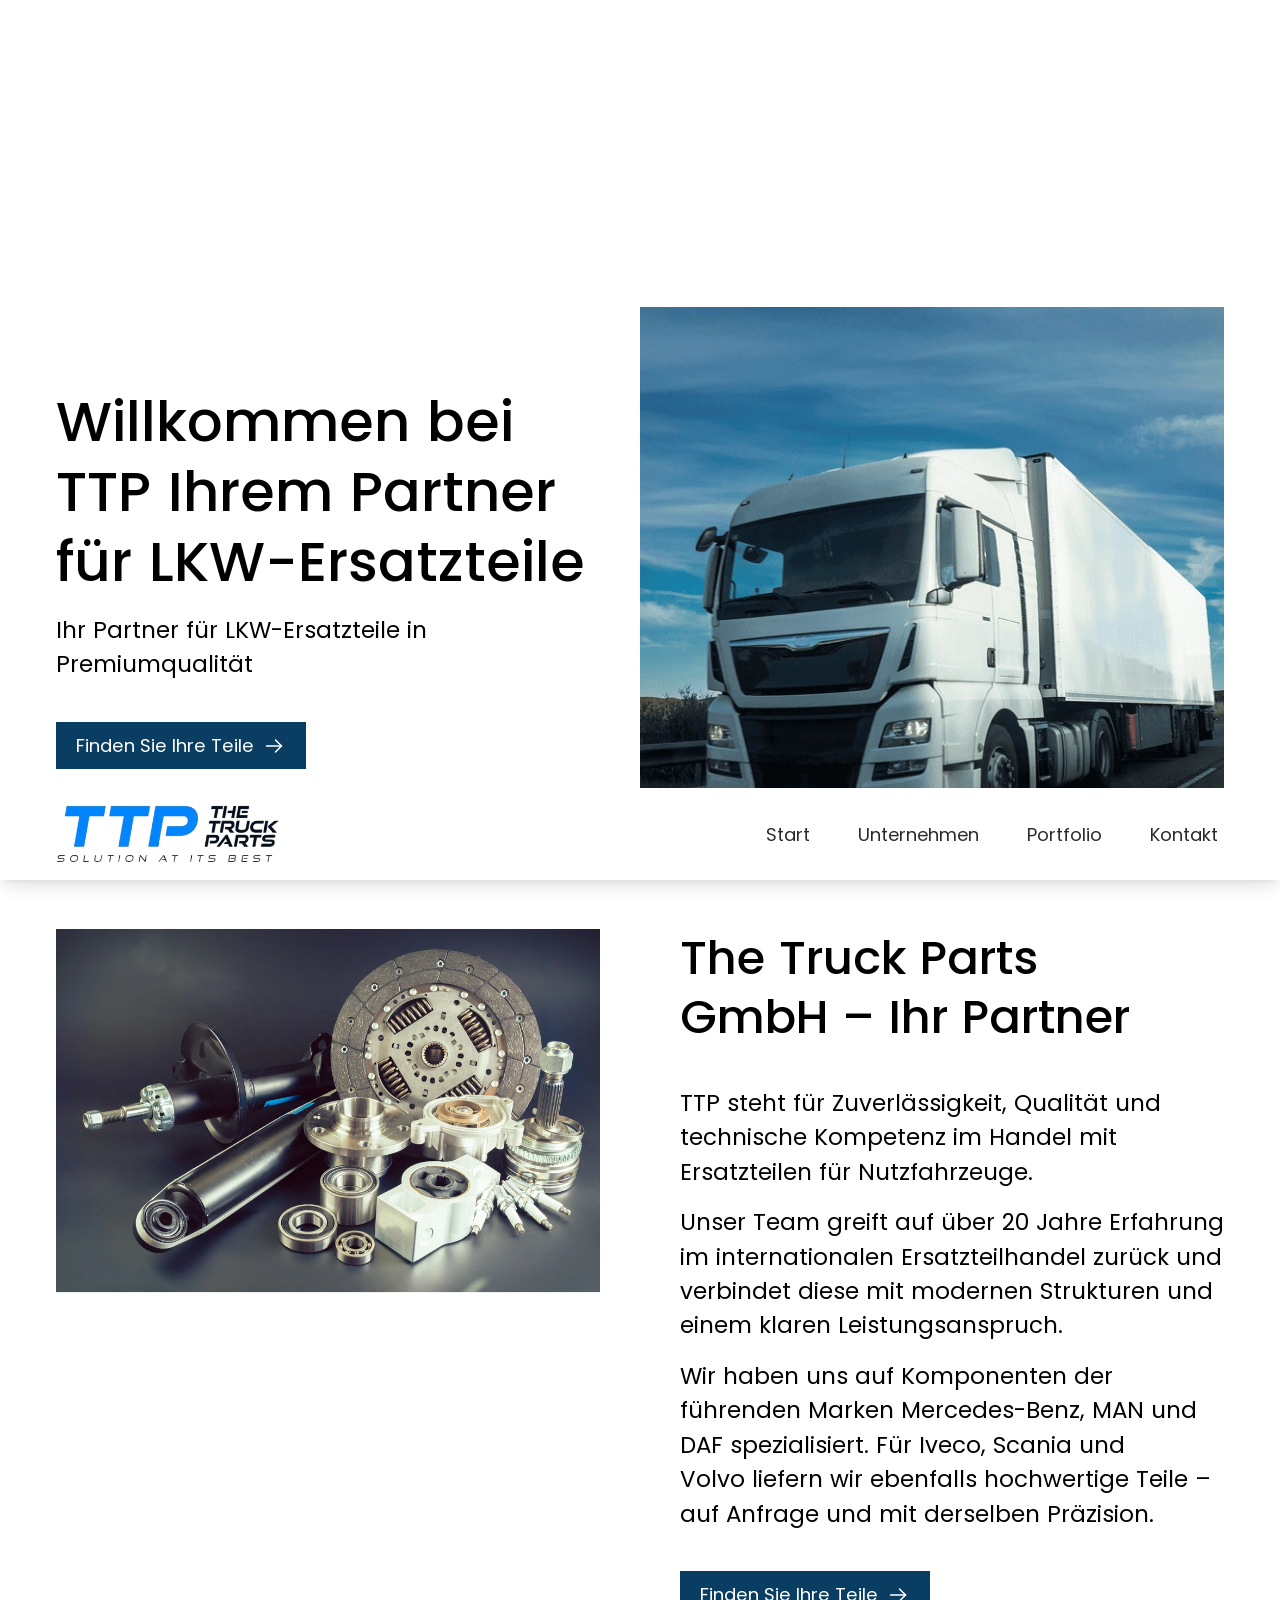
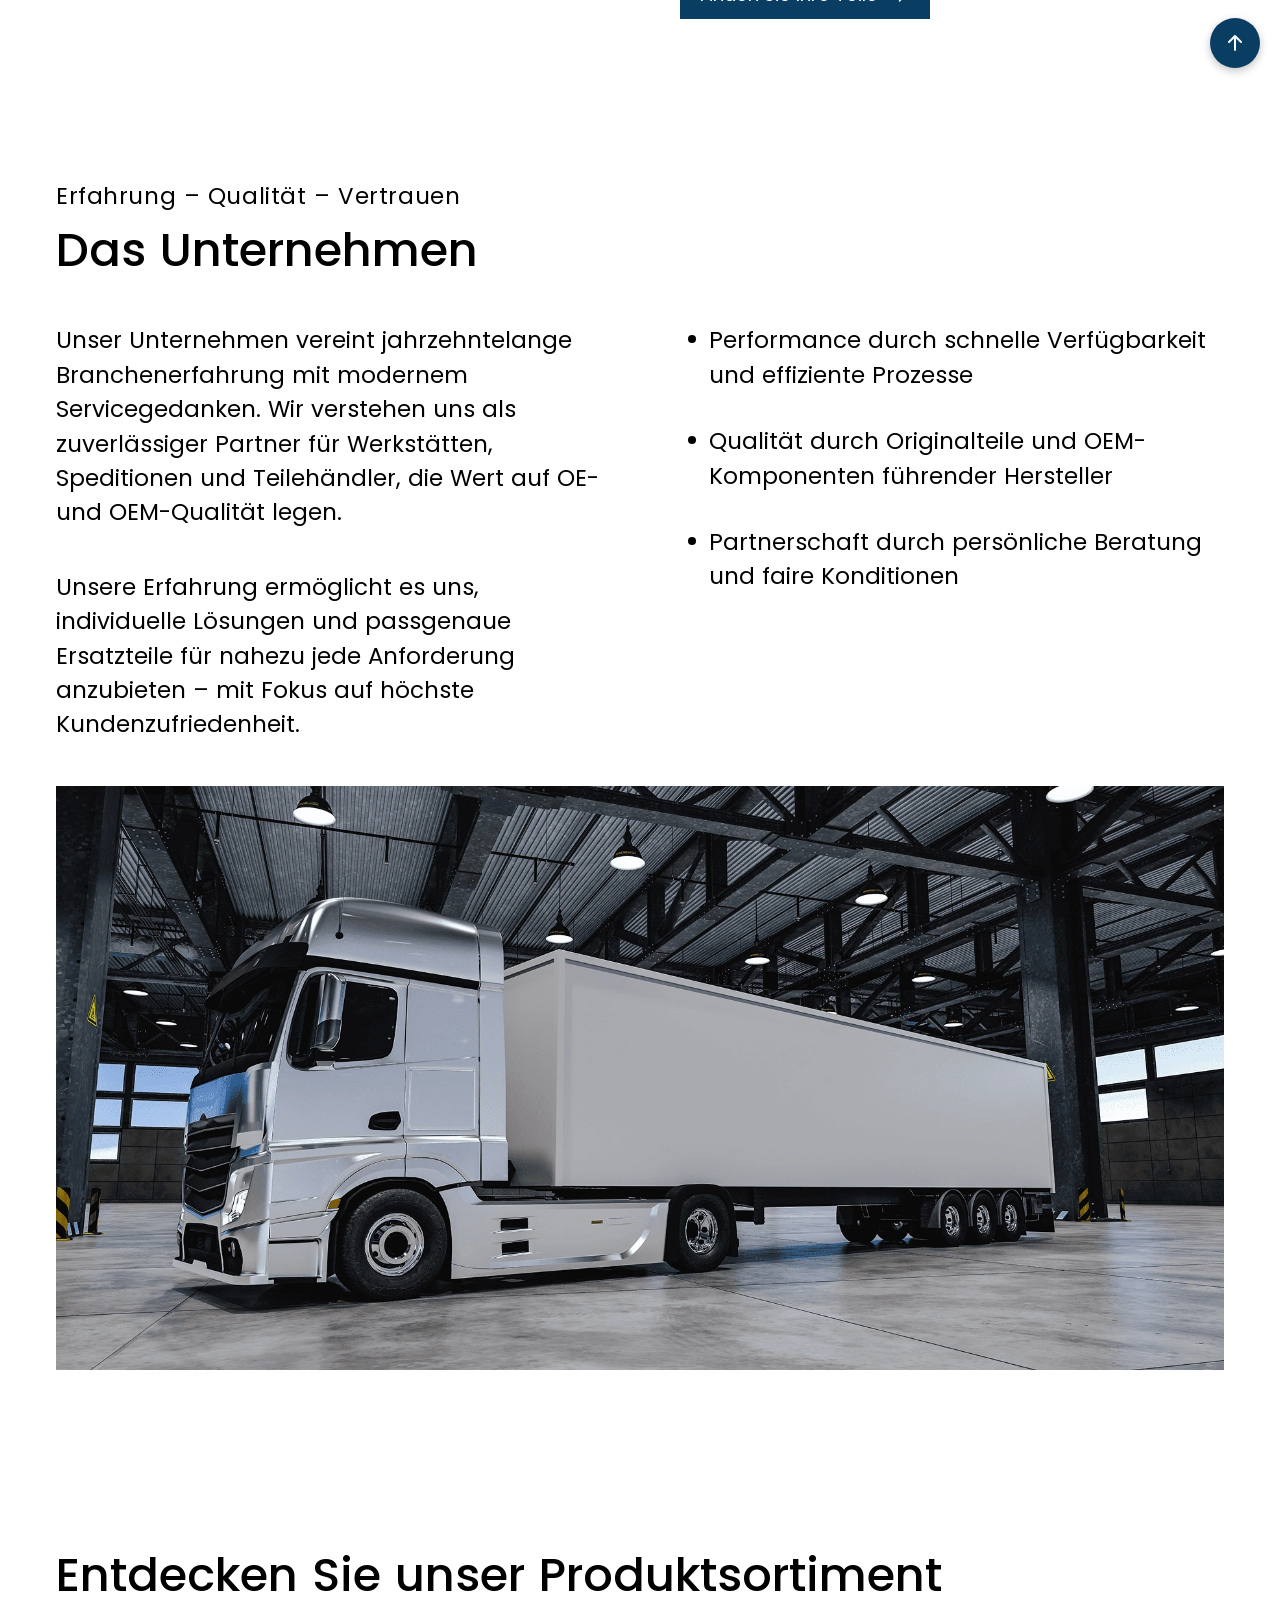
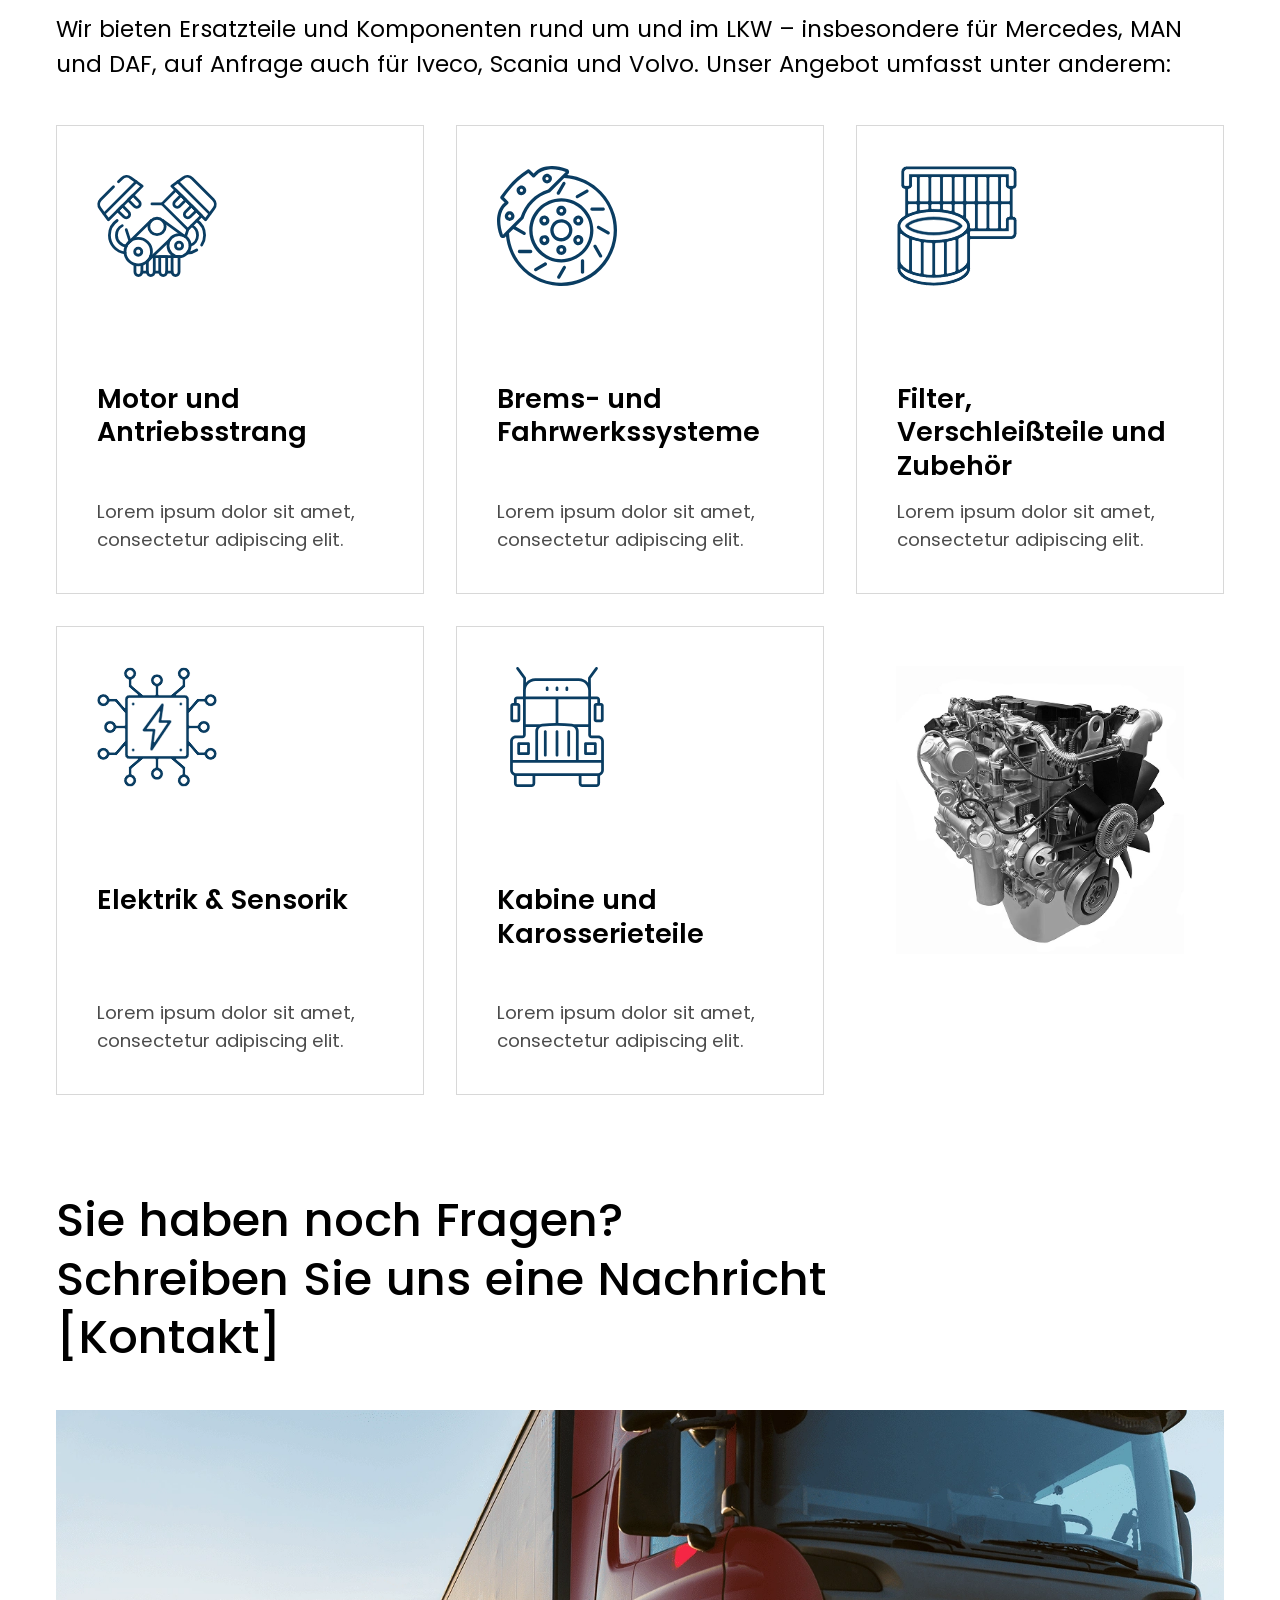
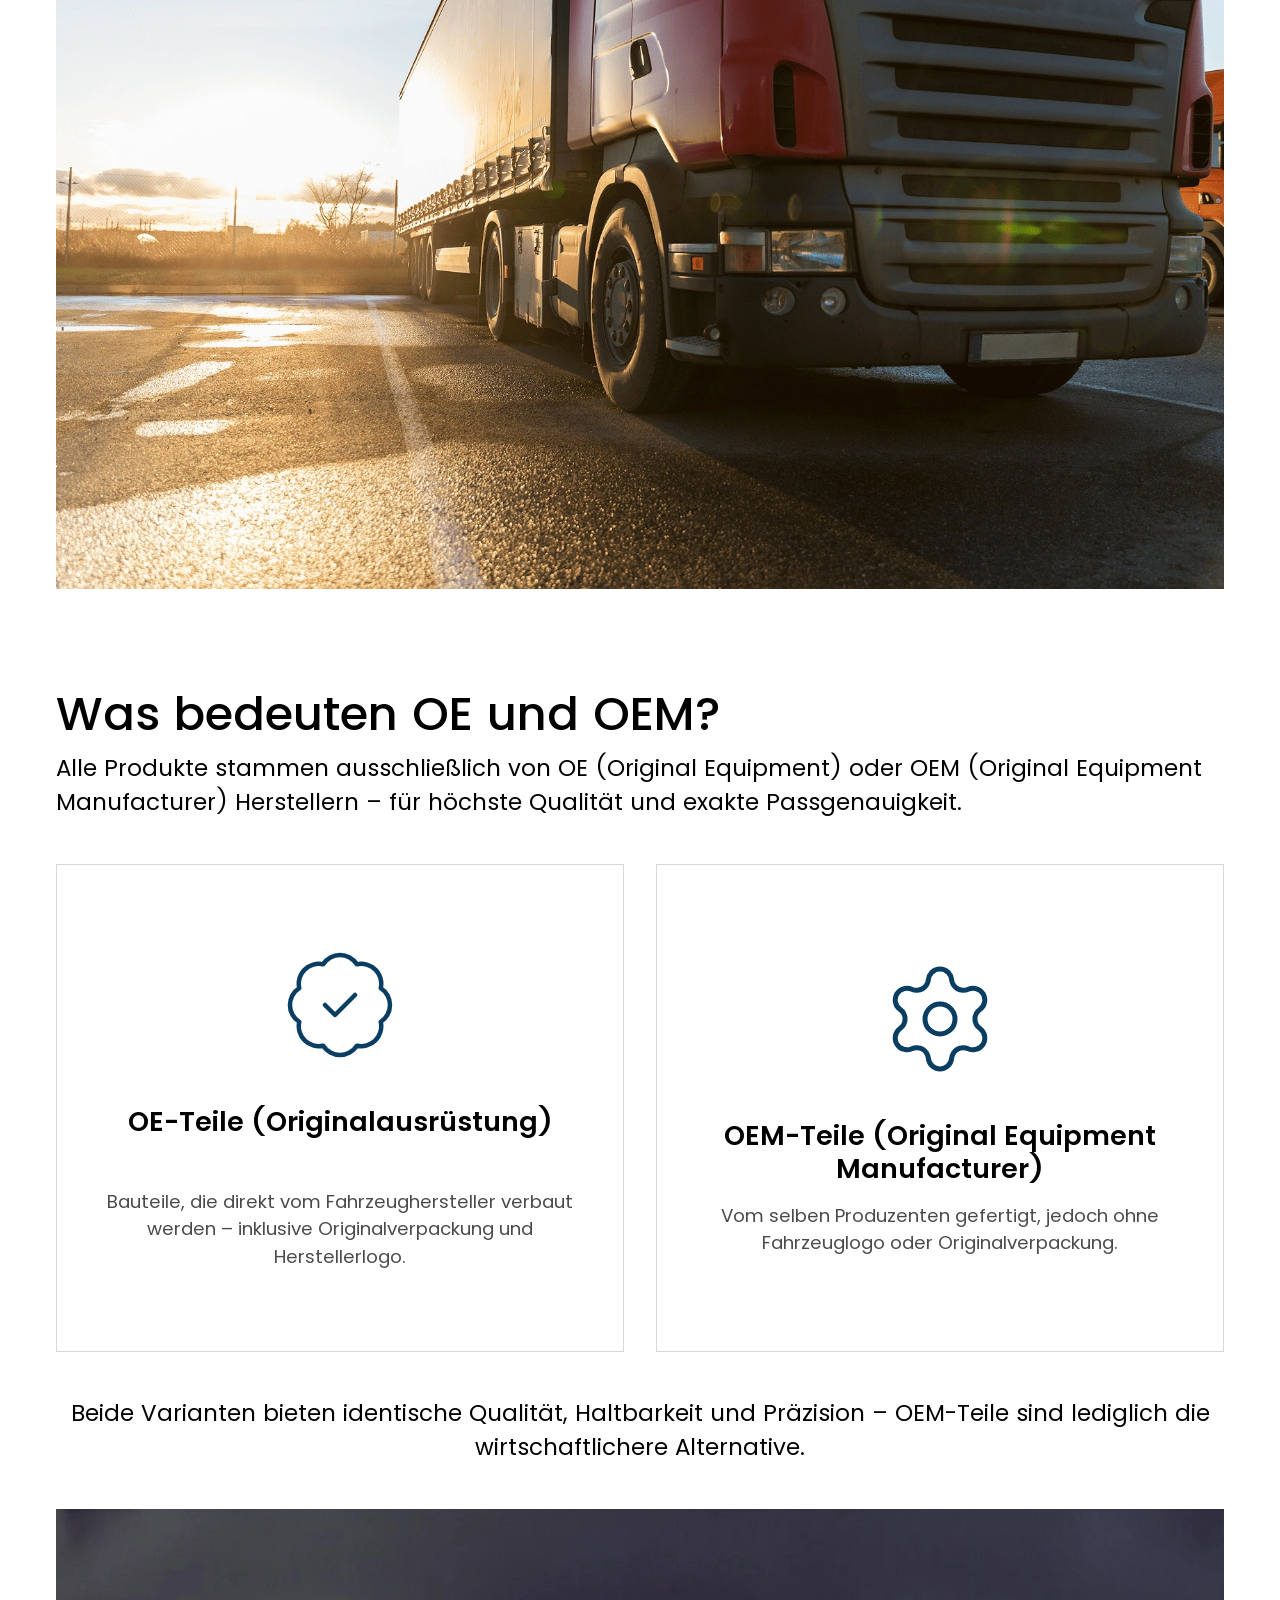
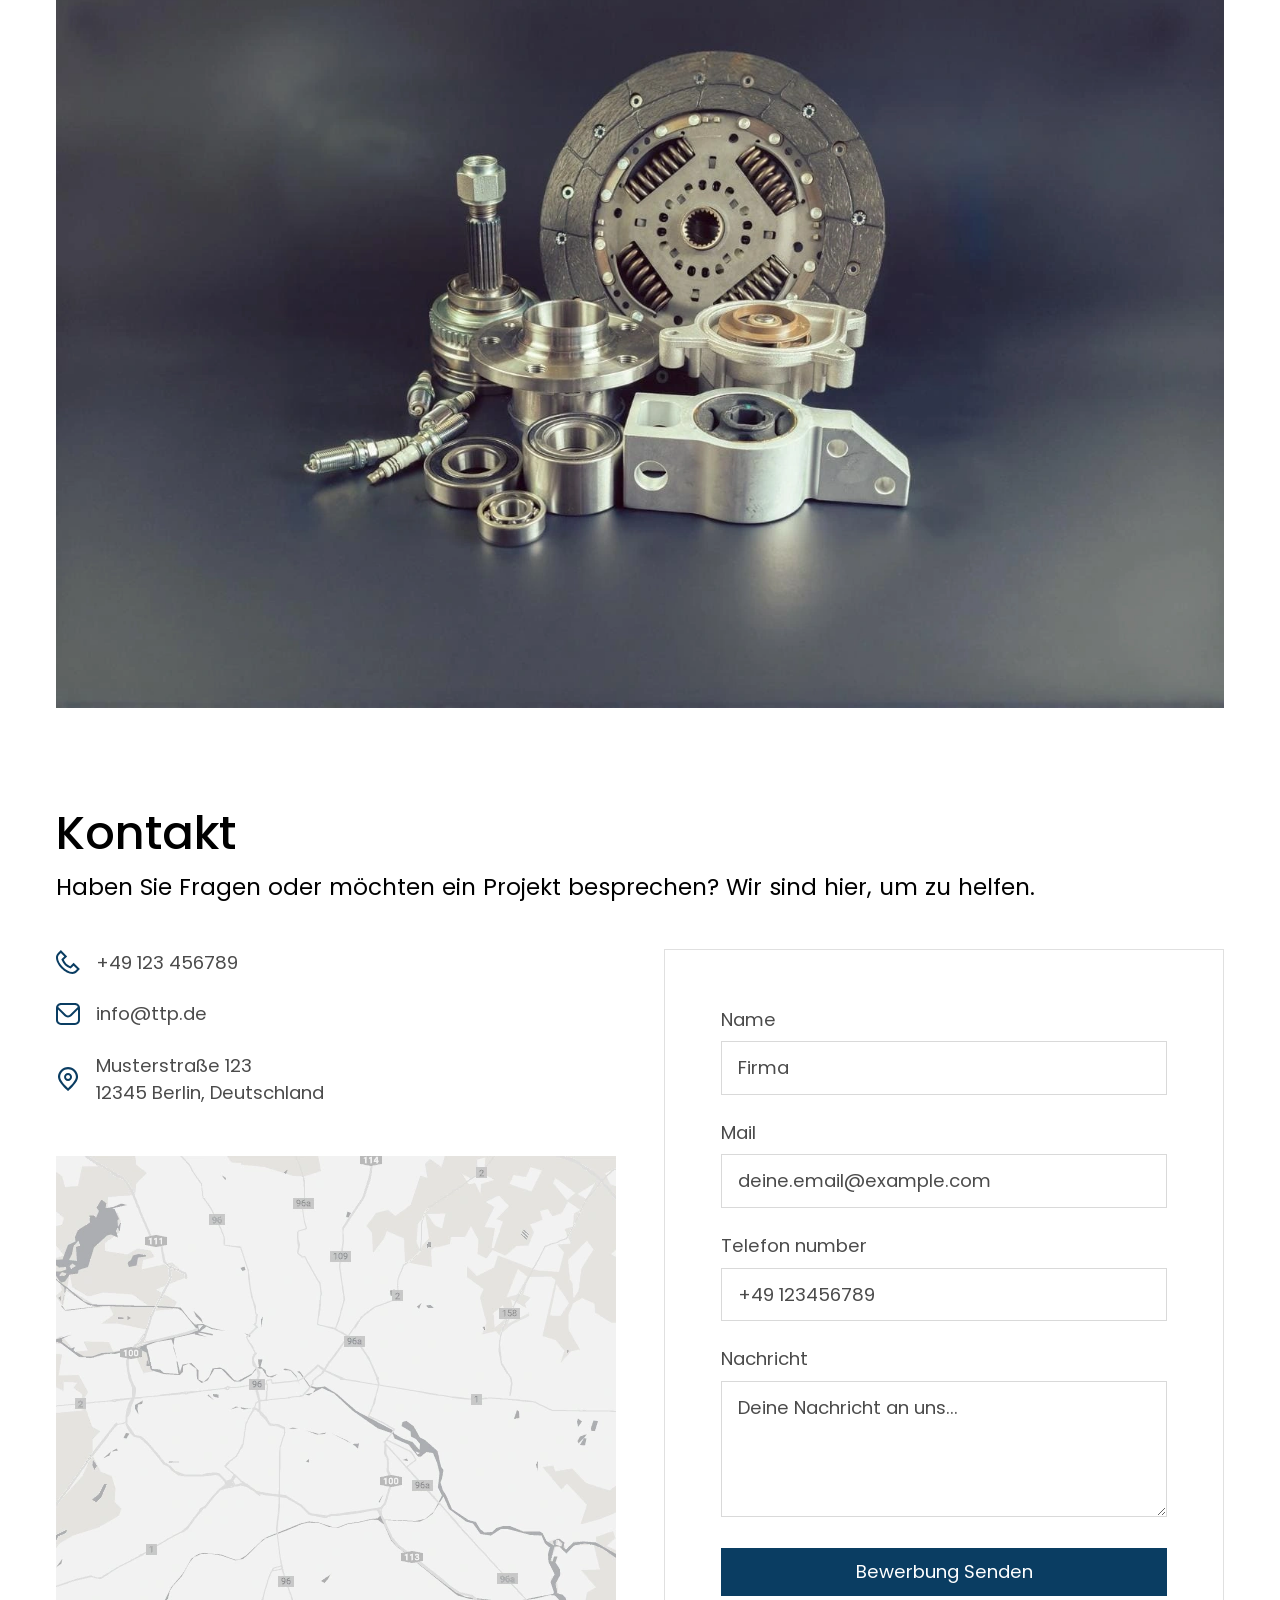
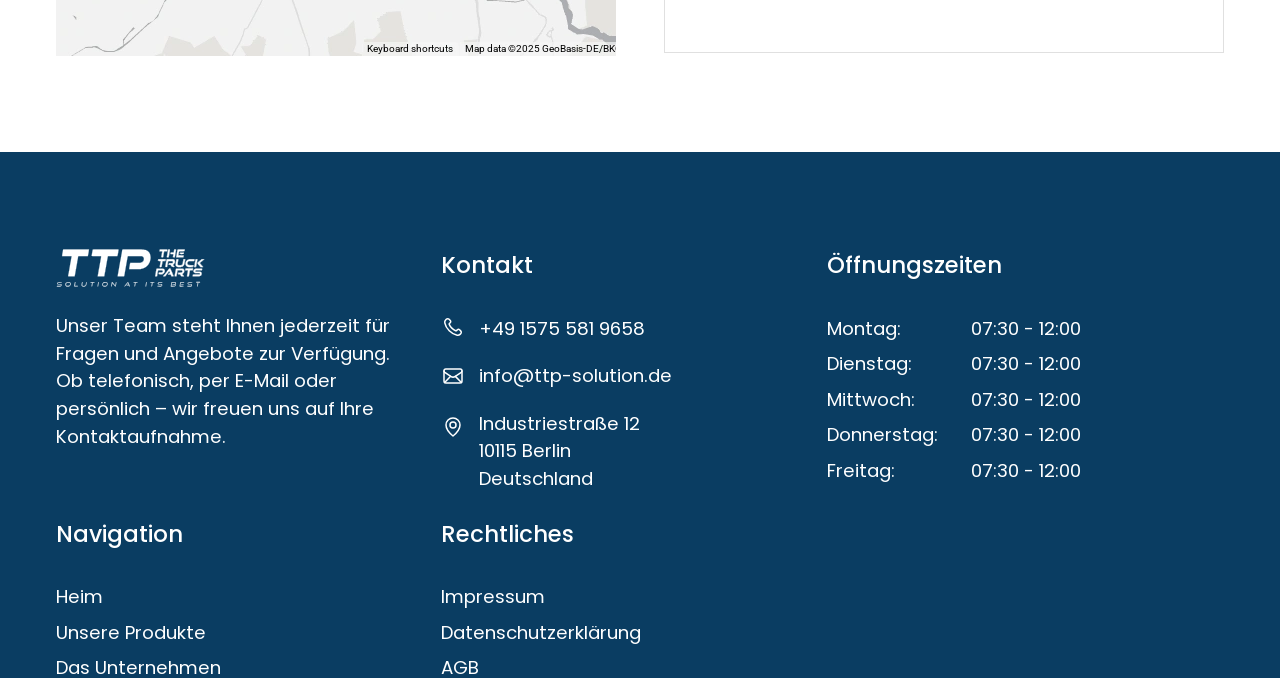
==== commit 20ecccb7: "new changes1" ====
--- a/index.html
+++ b/index.html
@@ -17,7 +17,7 @@
     </head>
     <body>
         <!-- Header Starts -->
-        <header class="fixed w-full top-0 left-0 bg-white py-16 z-10">
+        <header class="sticky w-full top-0 left-0 bg-white py-16 z-10">
             <div class="container">
                 <div class="inner flex justify-between items-center gap-48">
                     <!-- Logo -->
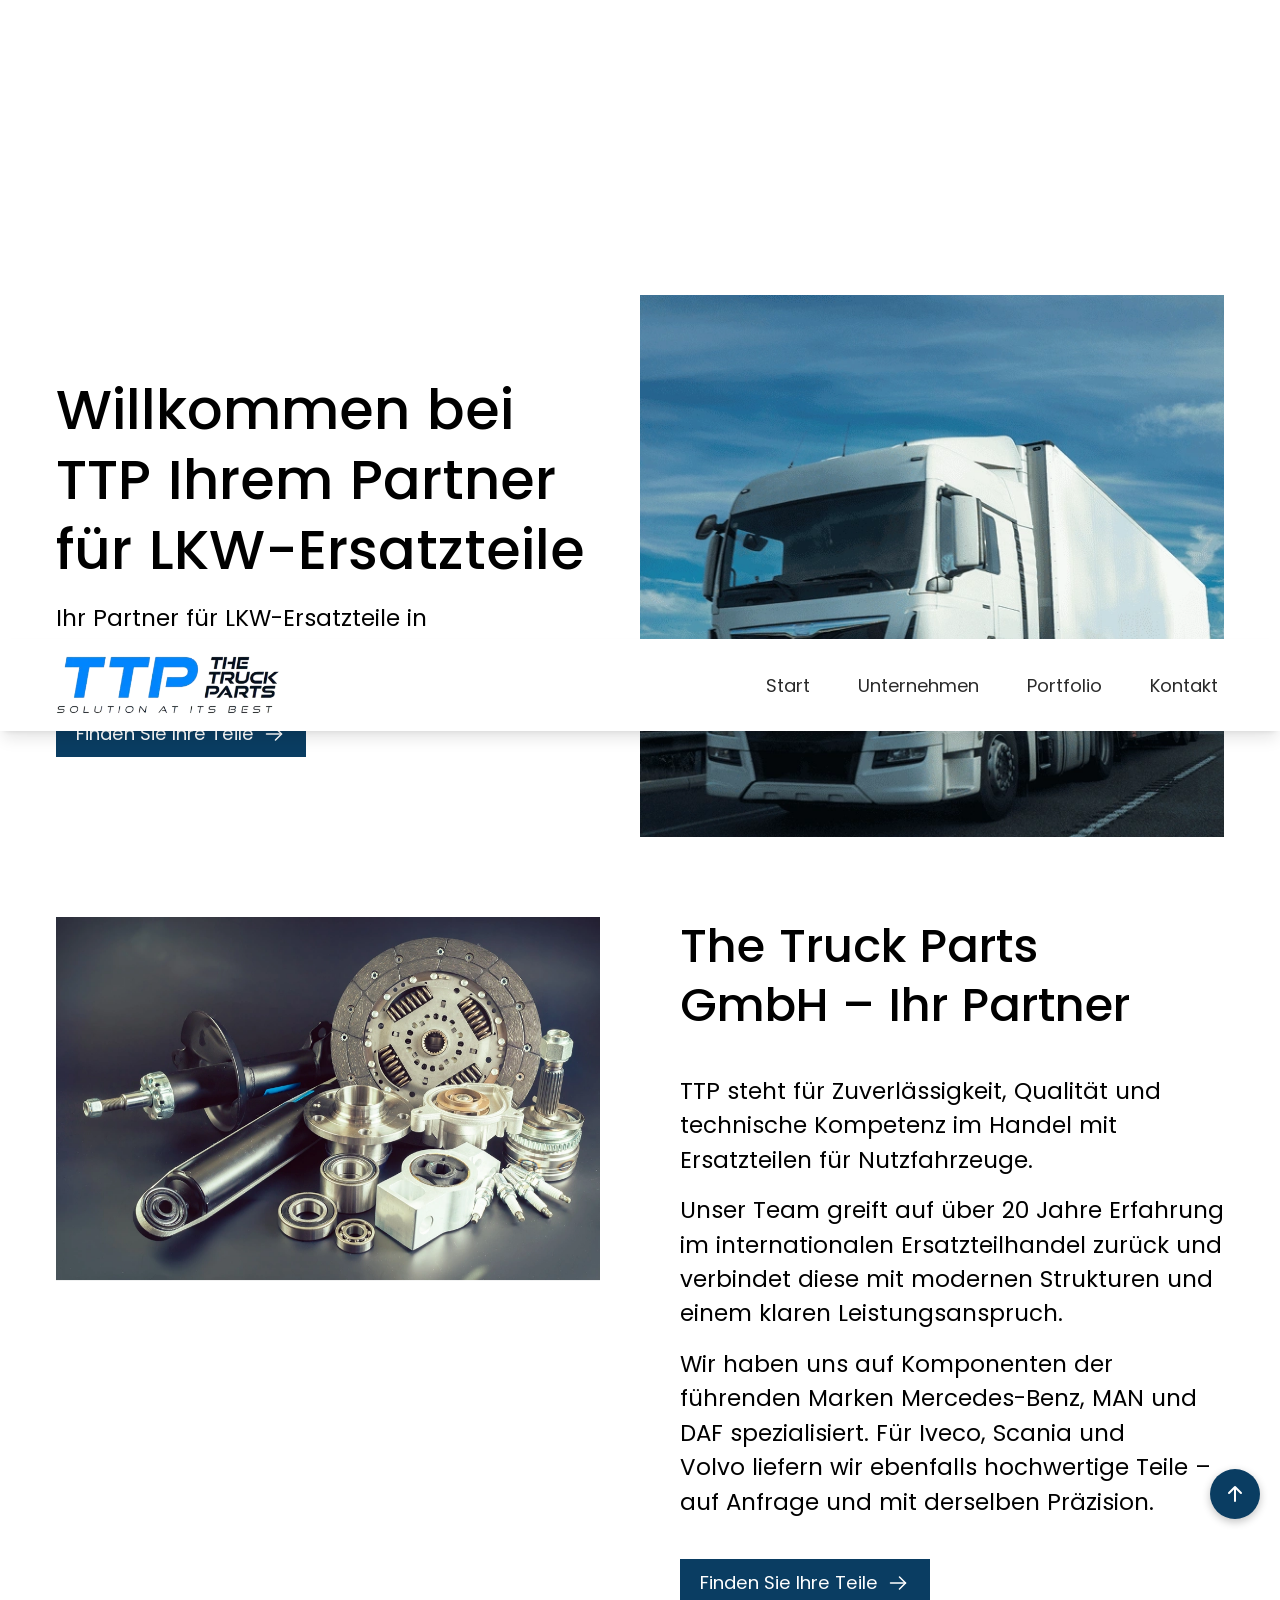
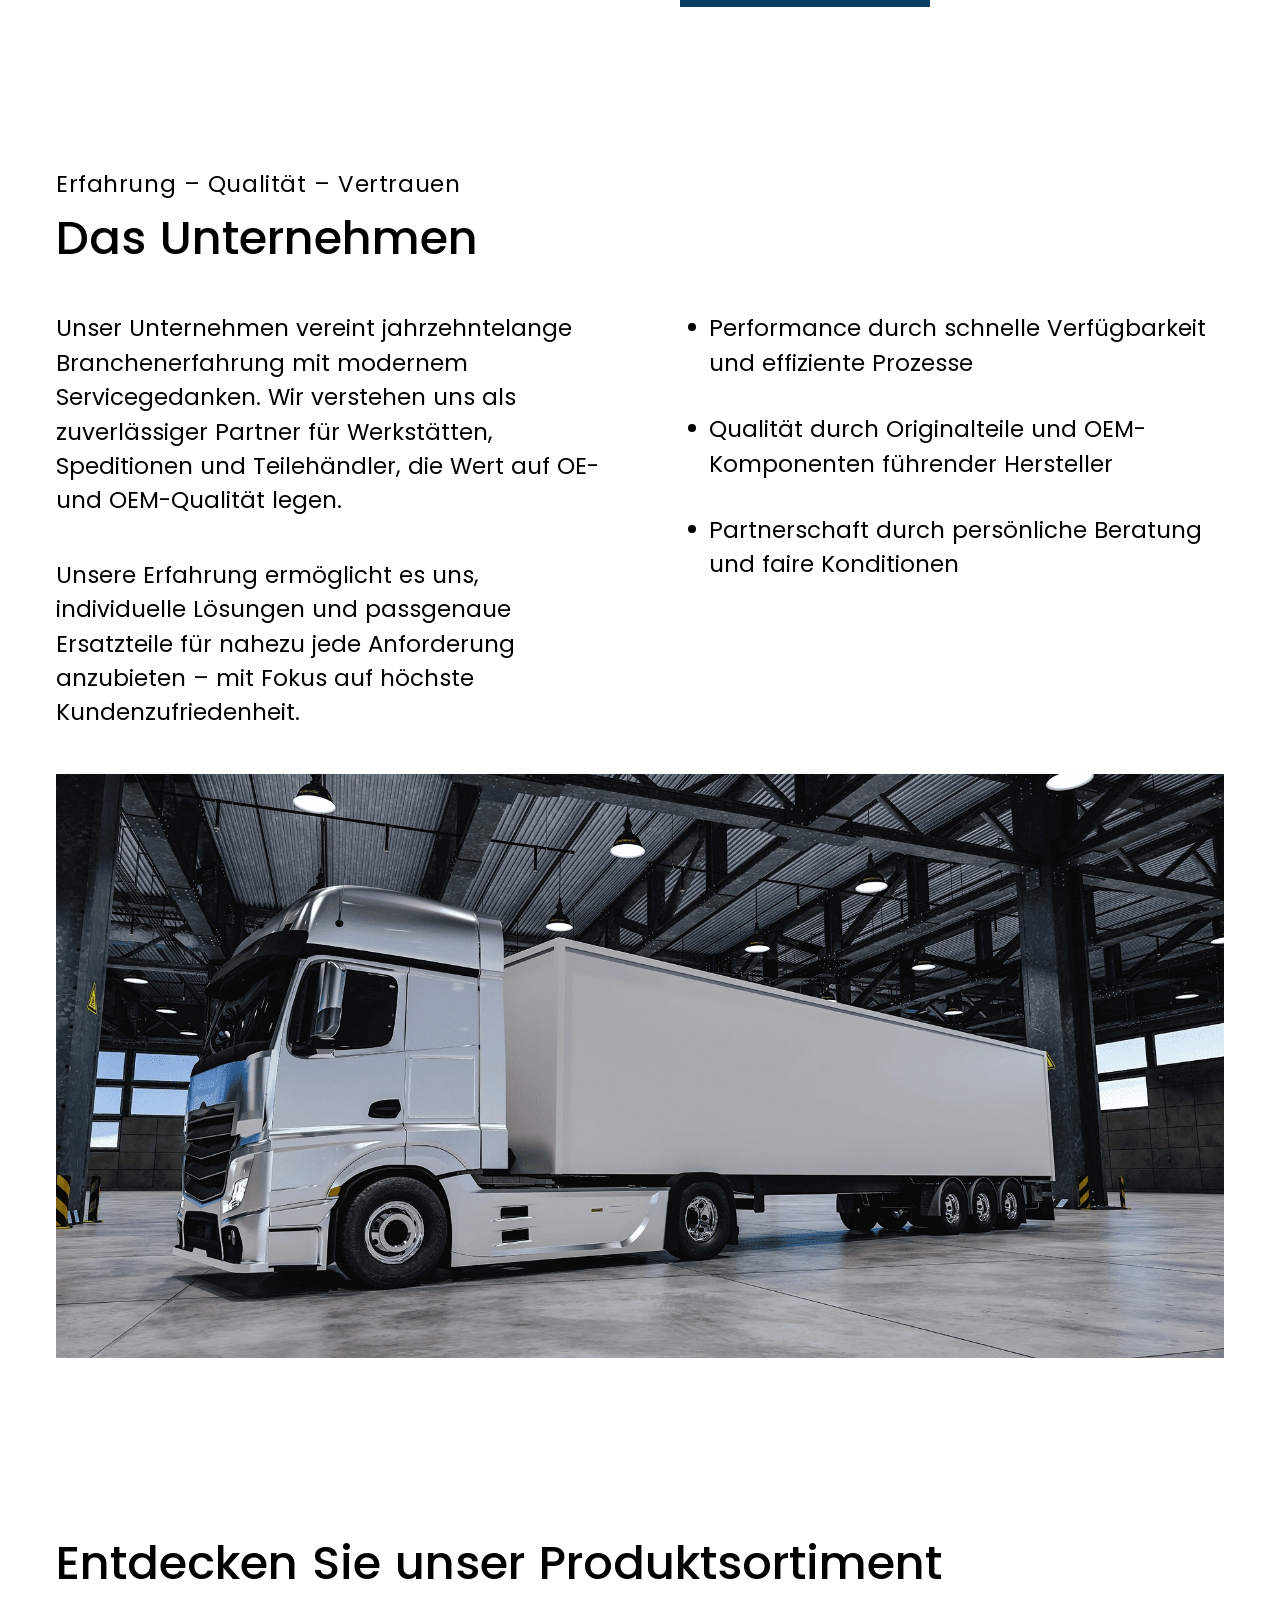
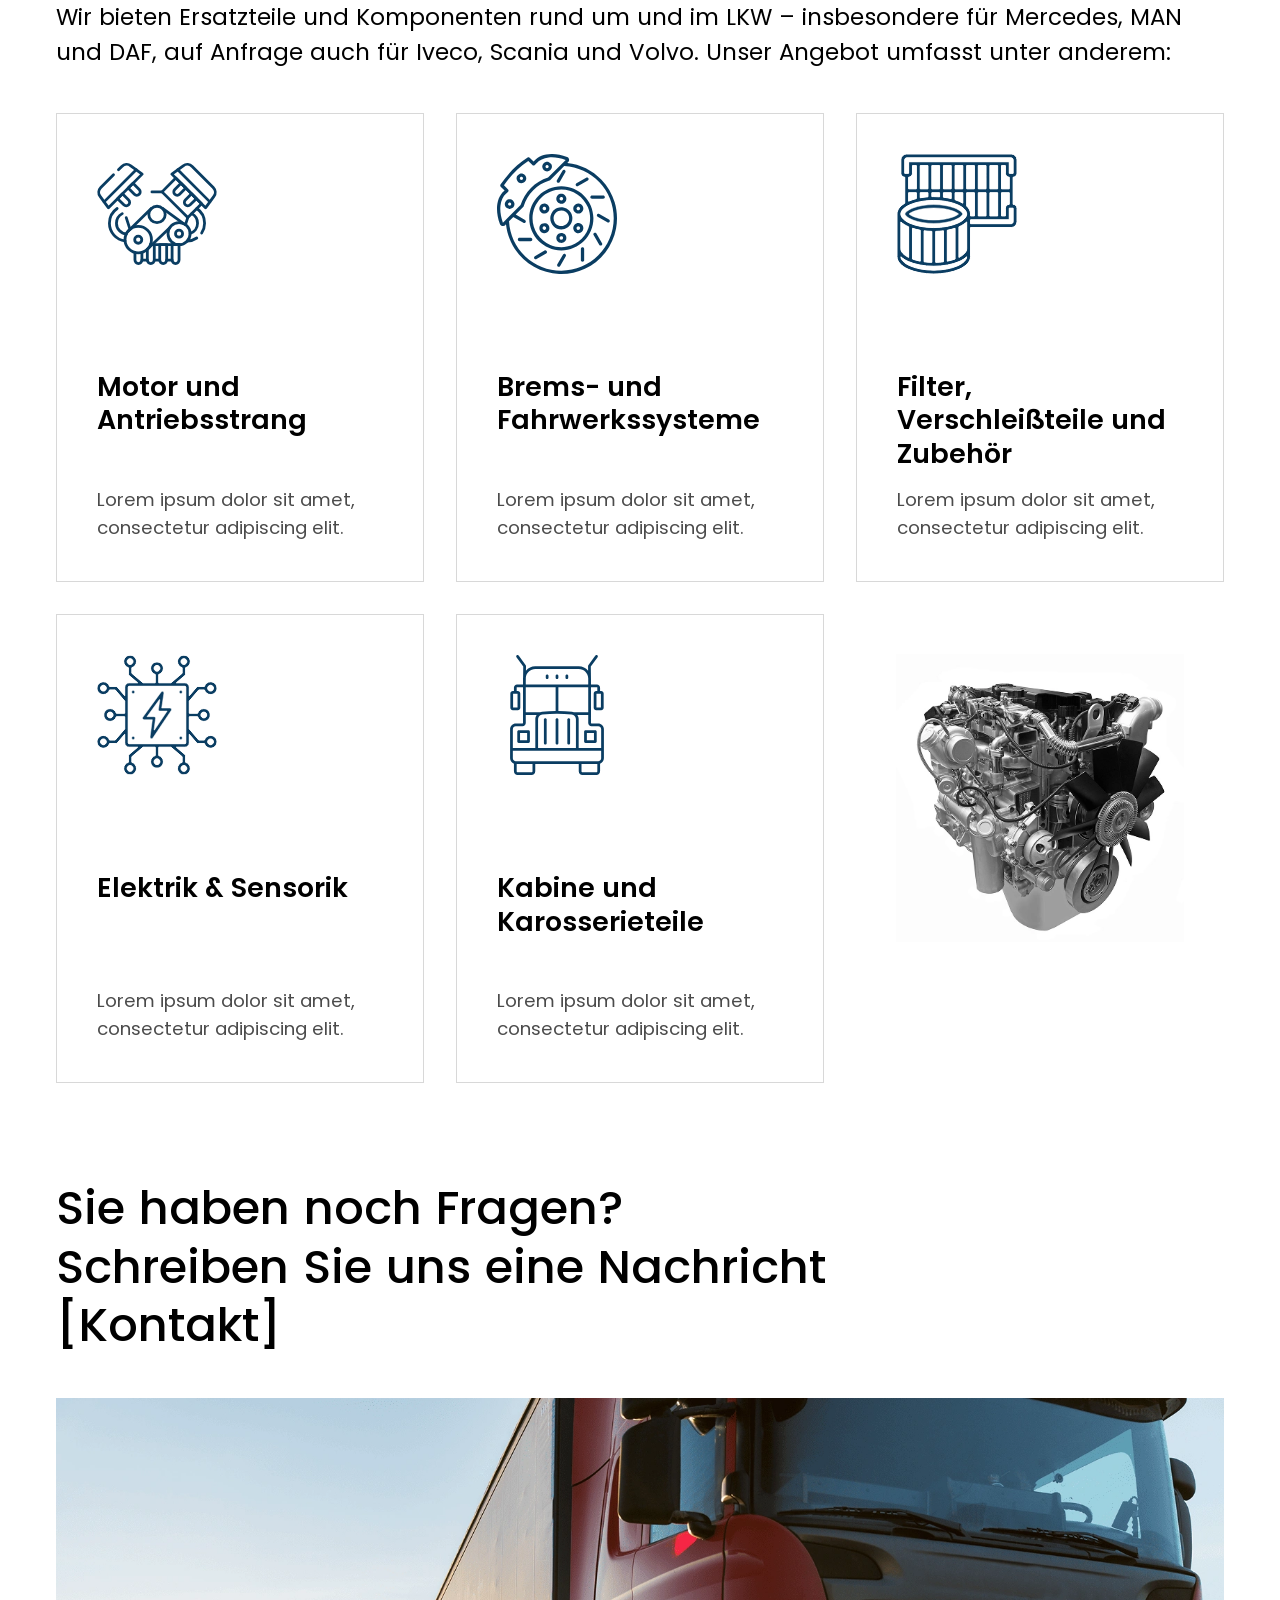
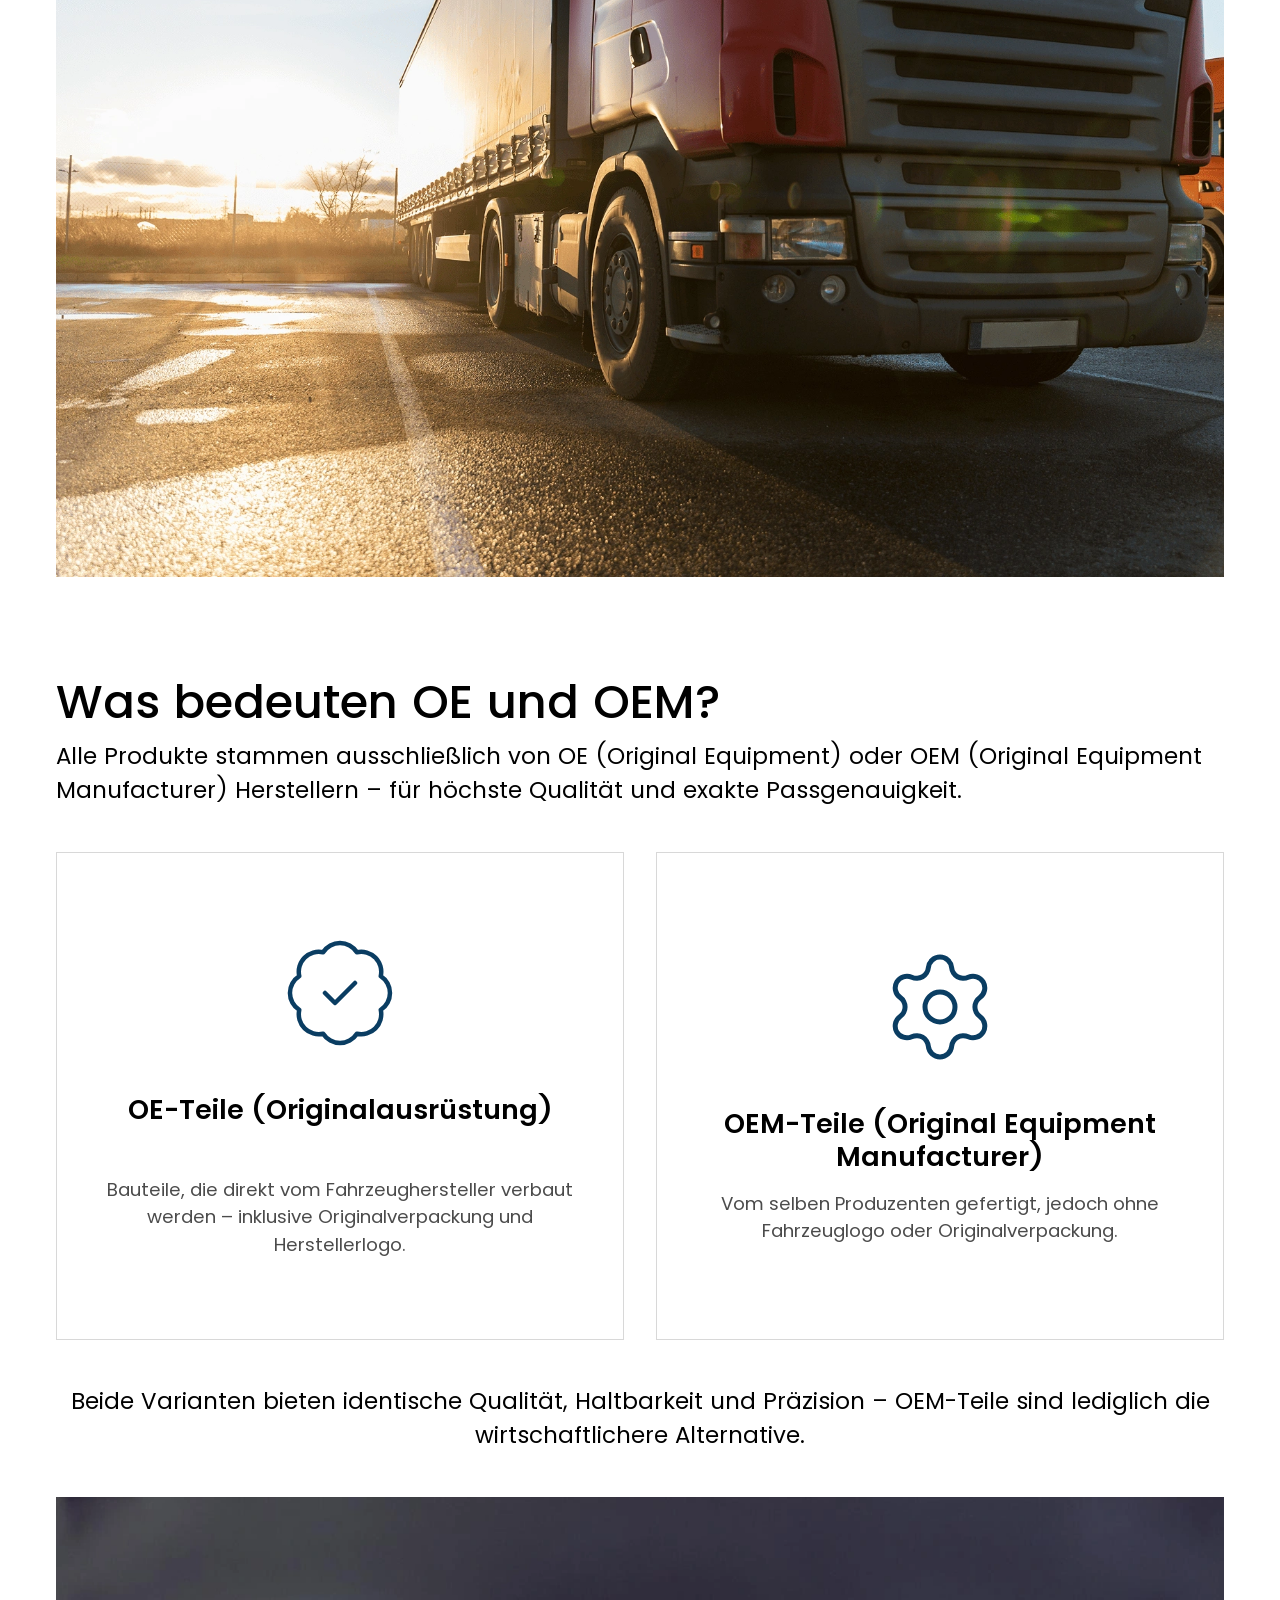
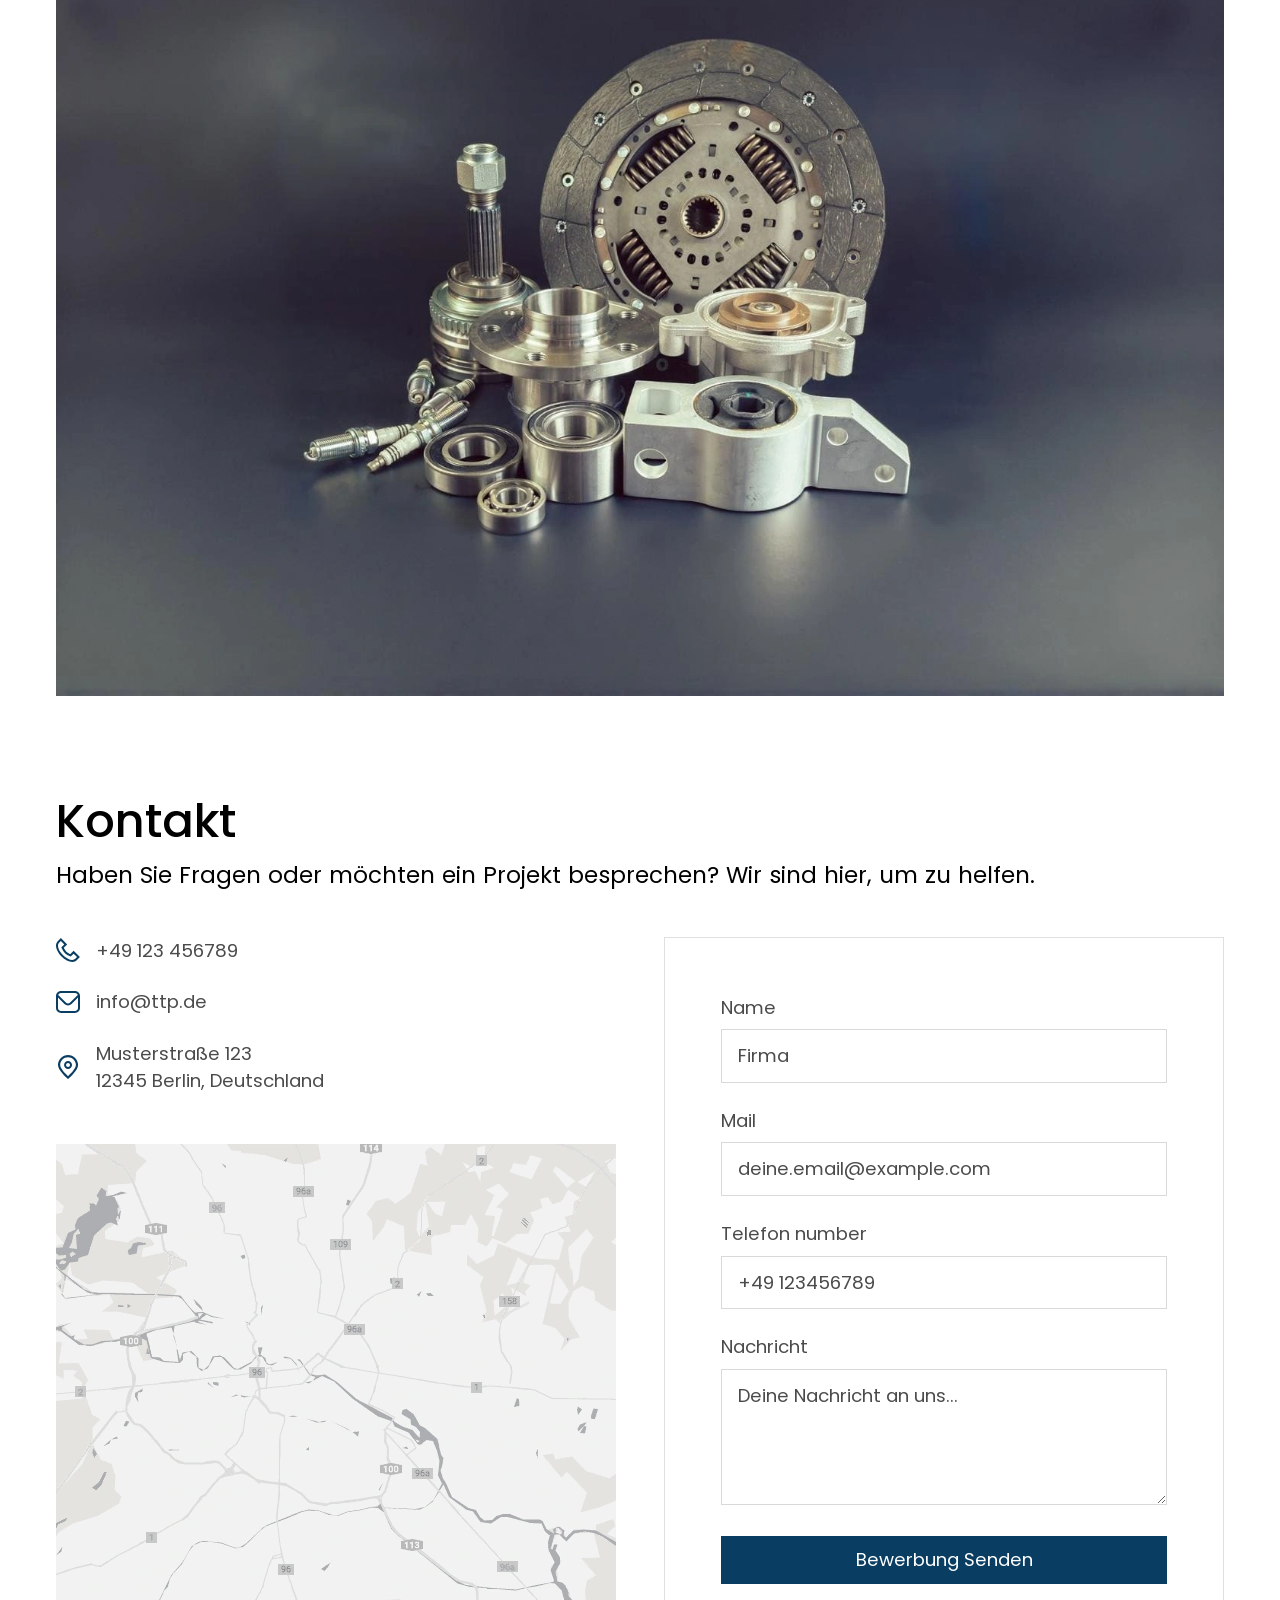
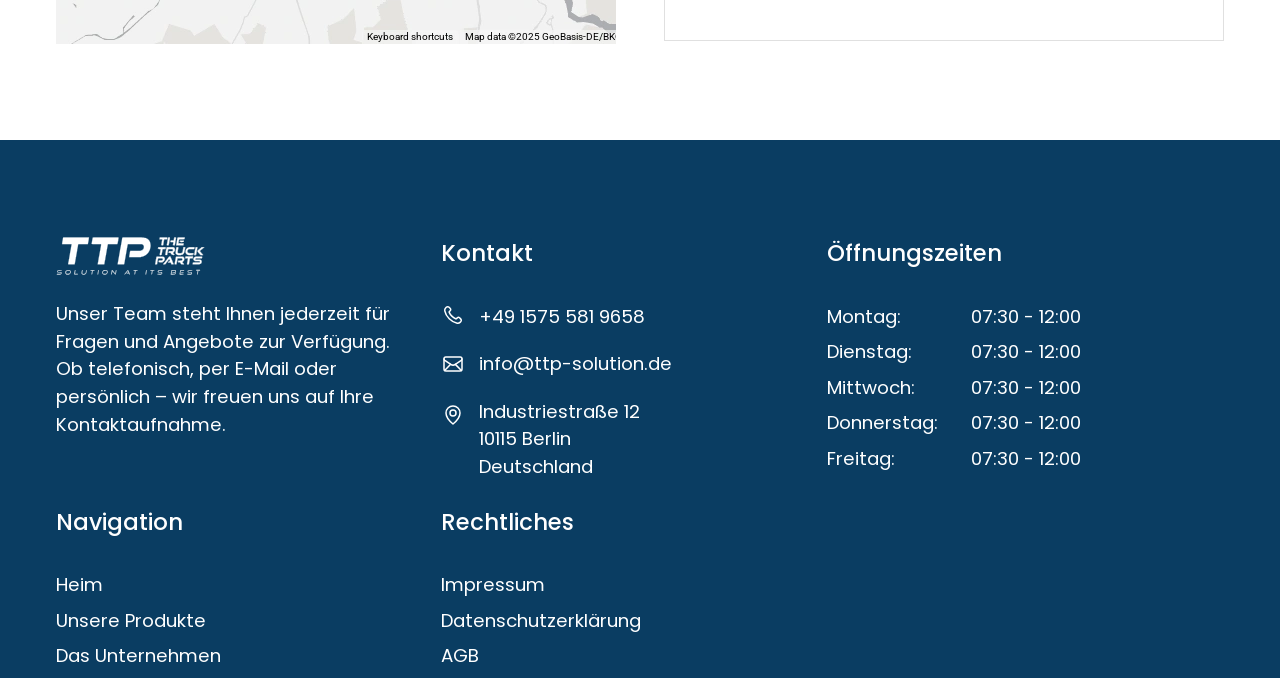
==== commit aaecd51a: "new changenew1" ====
--- a/index.html
+++ b/index.html
@@ -639,7 +639,7 @@
 
         </main>
 <!-- Scroll to top button -->
-  <button id="back-to-top" aria-label="Back to top" style="display: block;">
+  <button id="back-to-top" aria-label="Back to top" class="hidden">
 	<svg xmlns="http://www.w3.org/2000/svg" fill="none" width="24" height="24" viewBox="0 0 24 24">
 		<path stroke="#ffffff" stroke-linecap="round" stroke-linejoin="round" stroke-width="2" d="M12 19V5m0 0-6 6m6-6 6 6"></path>
 	</svg>
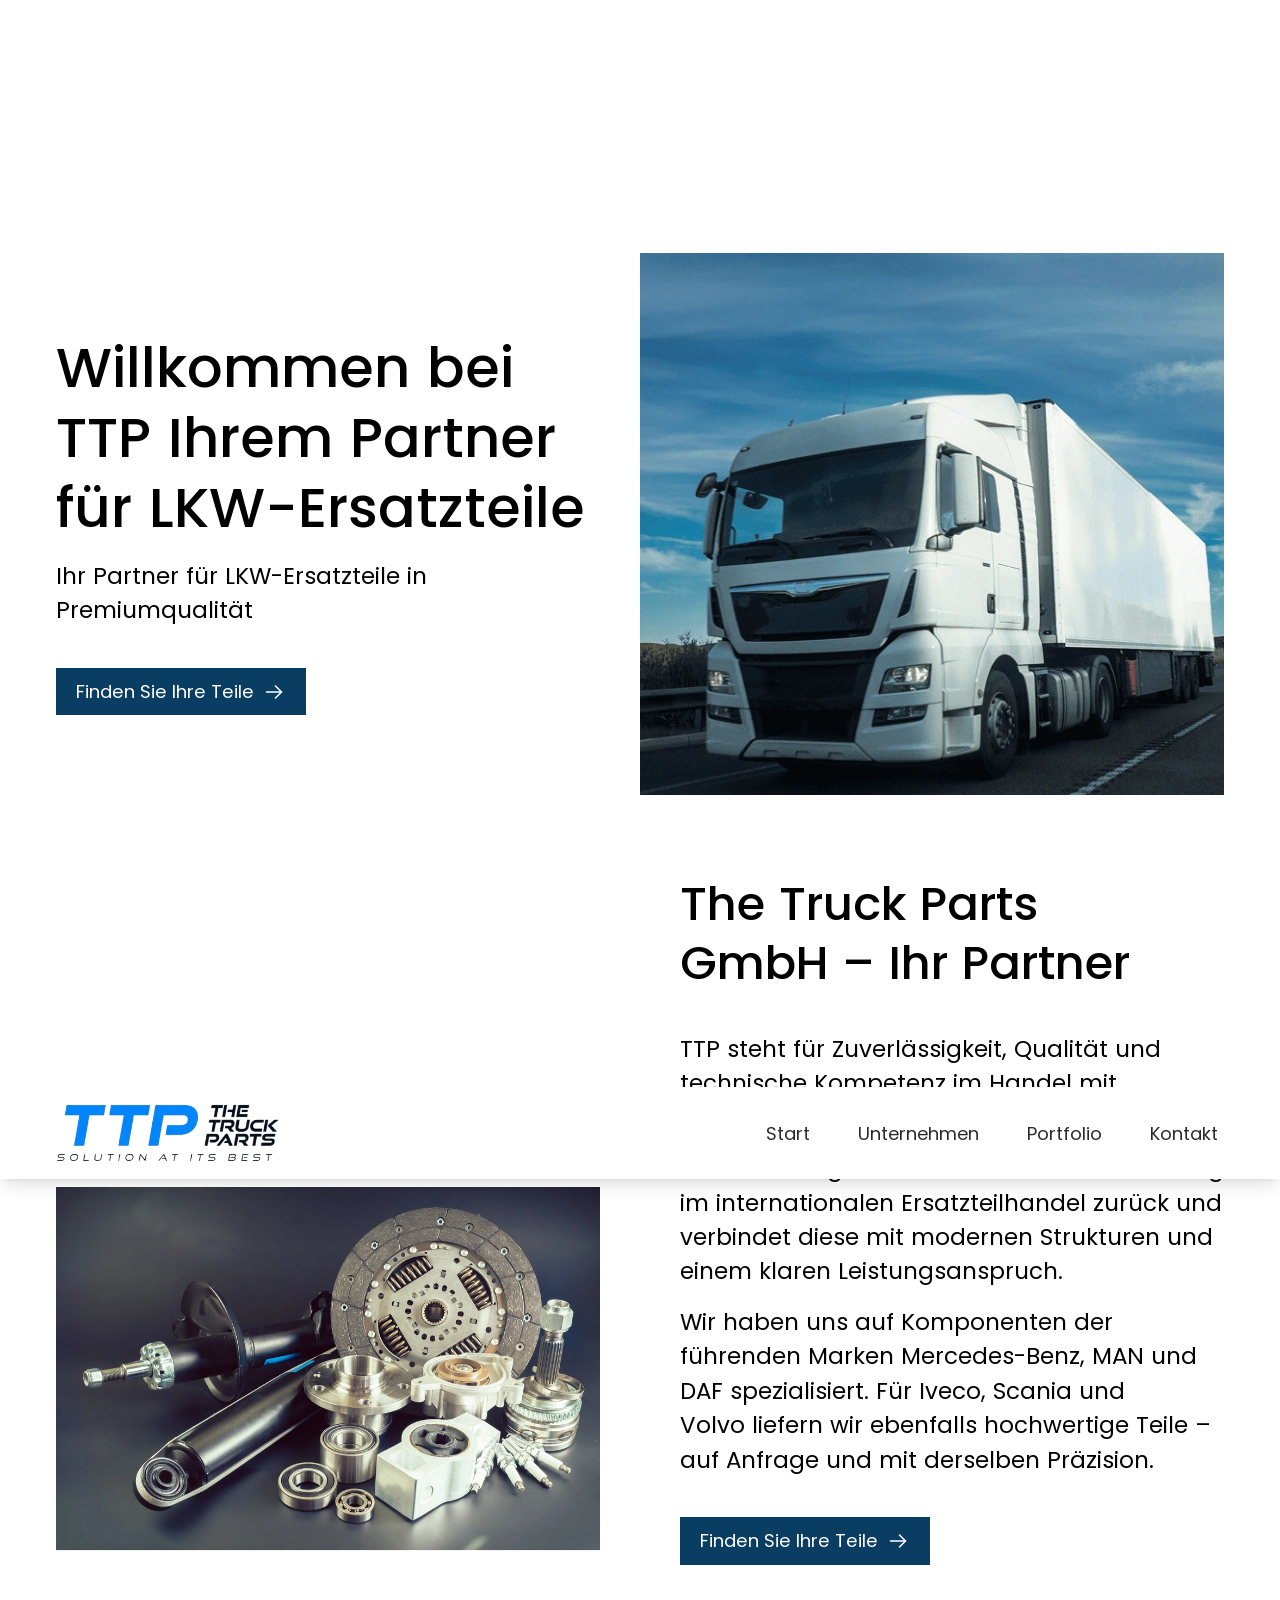
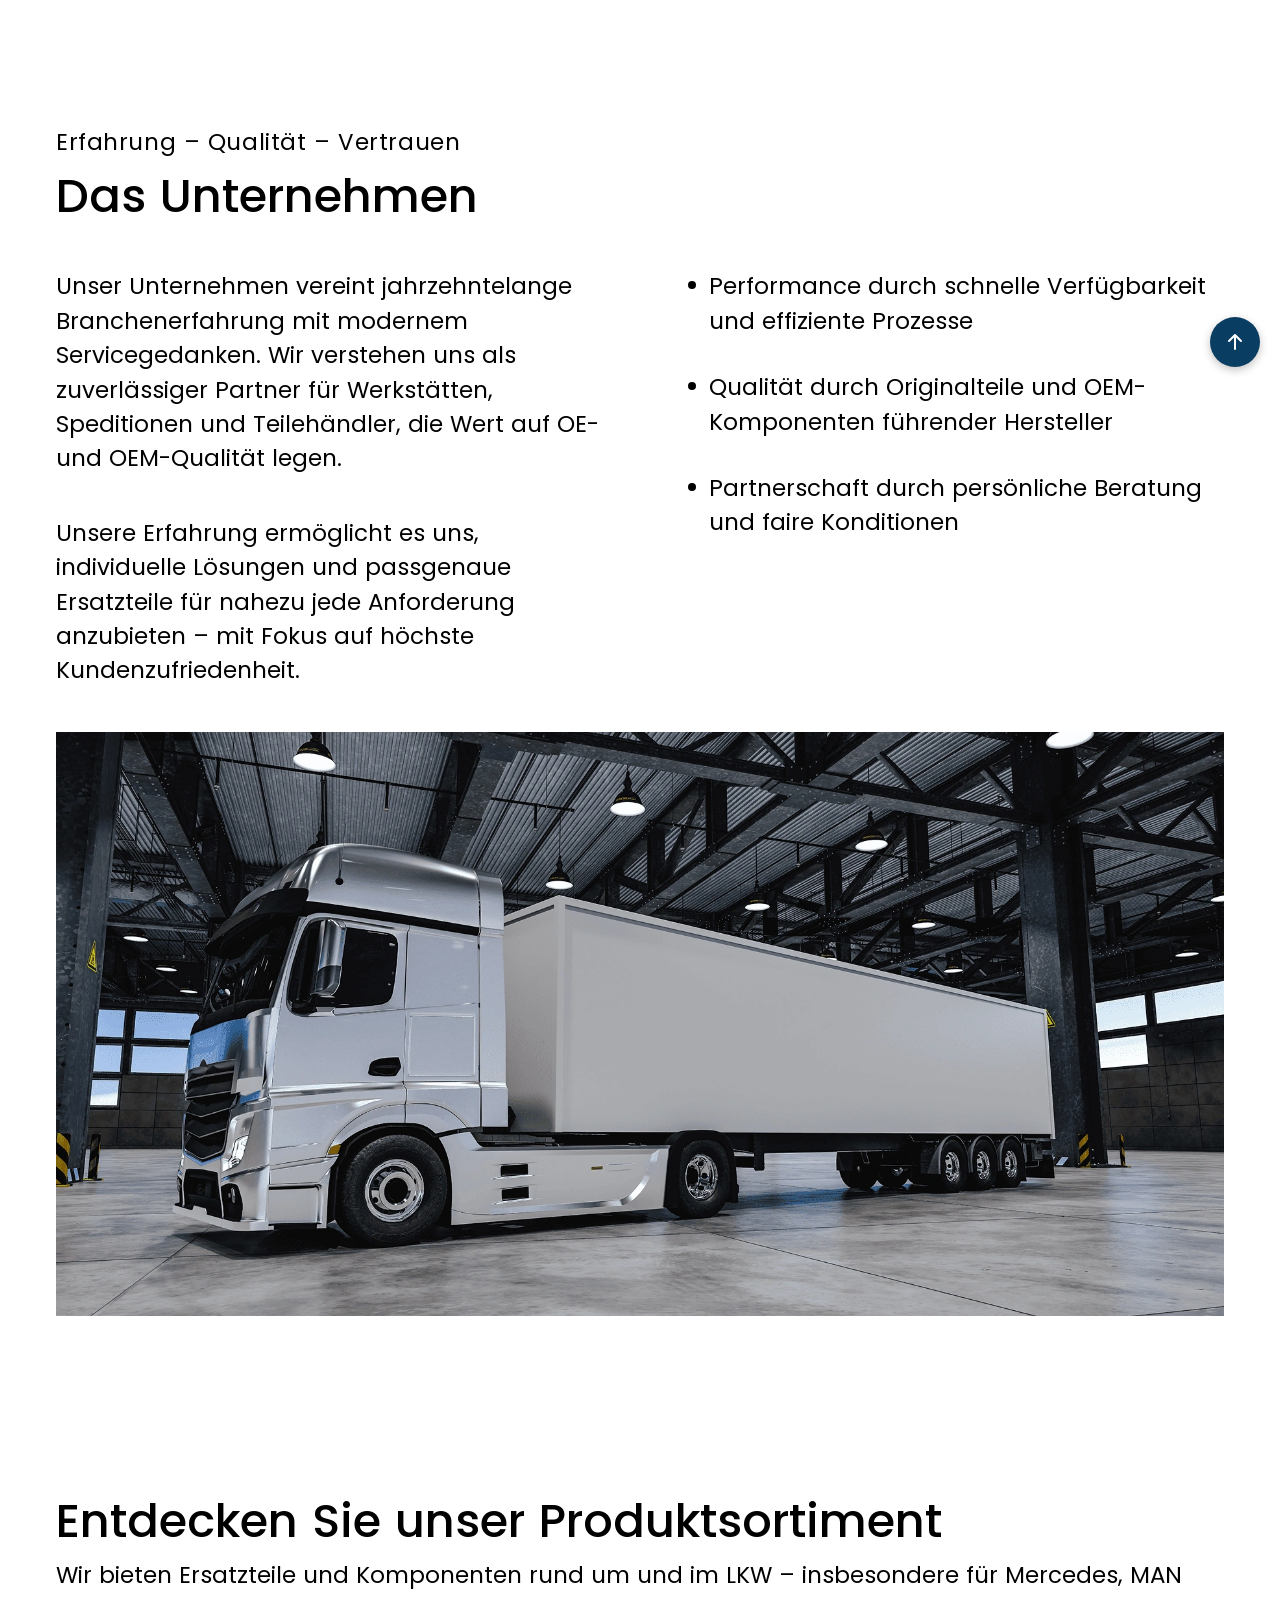
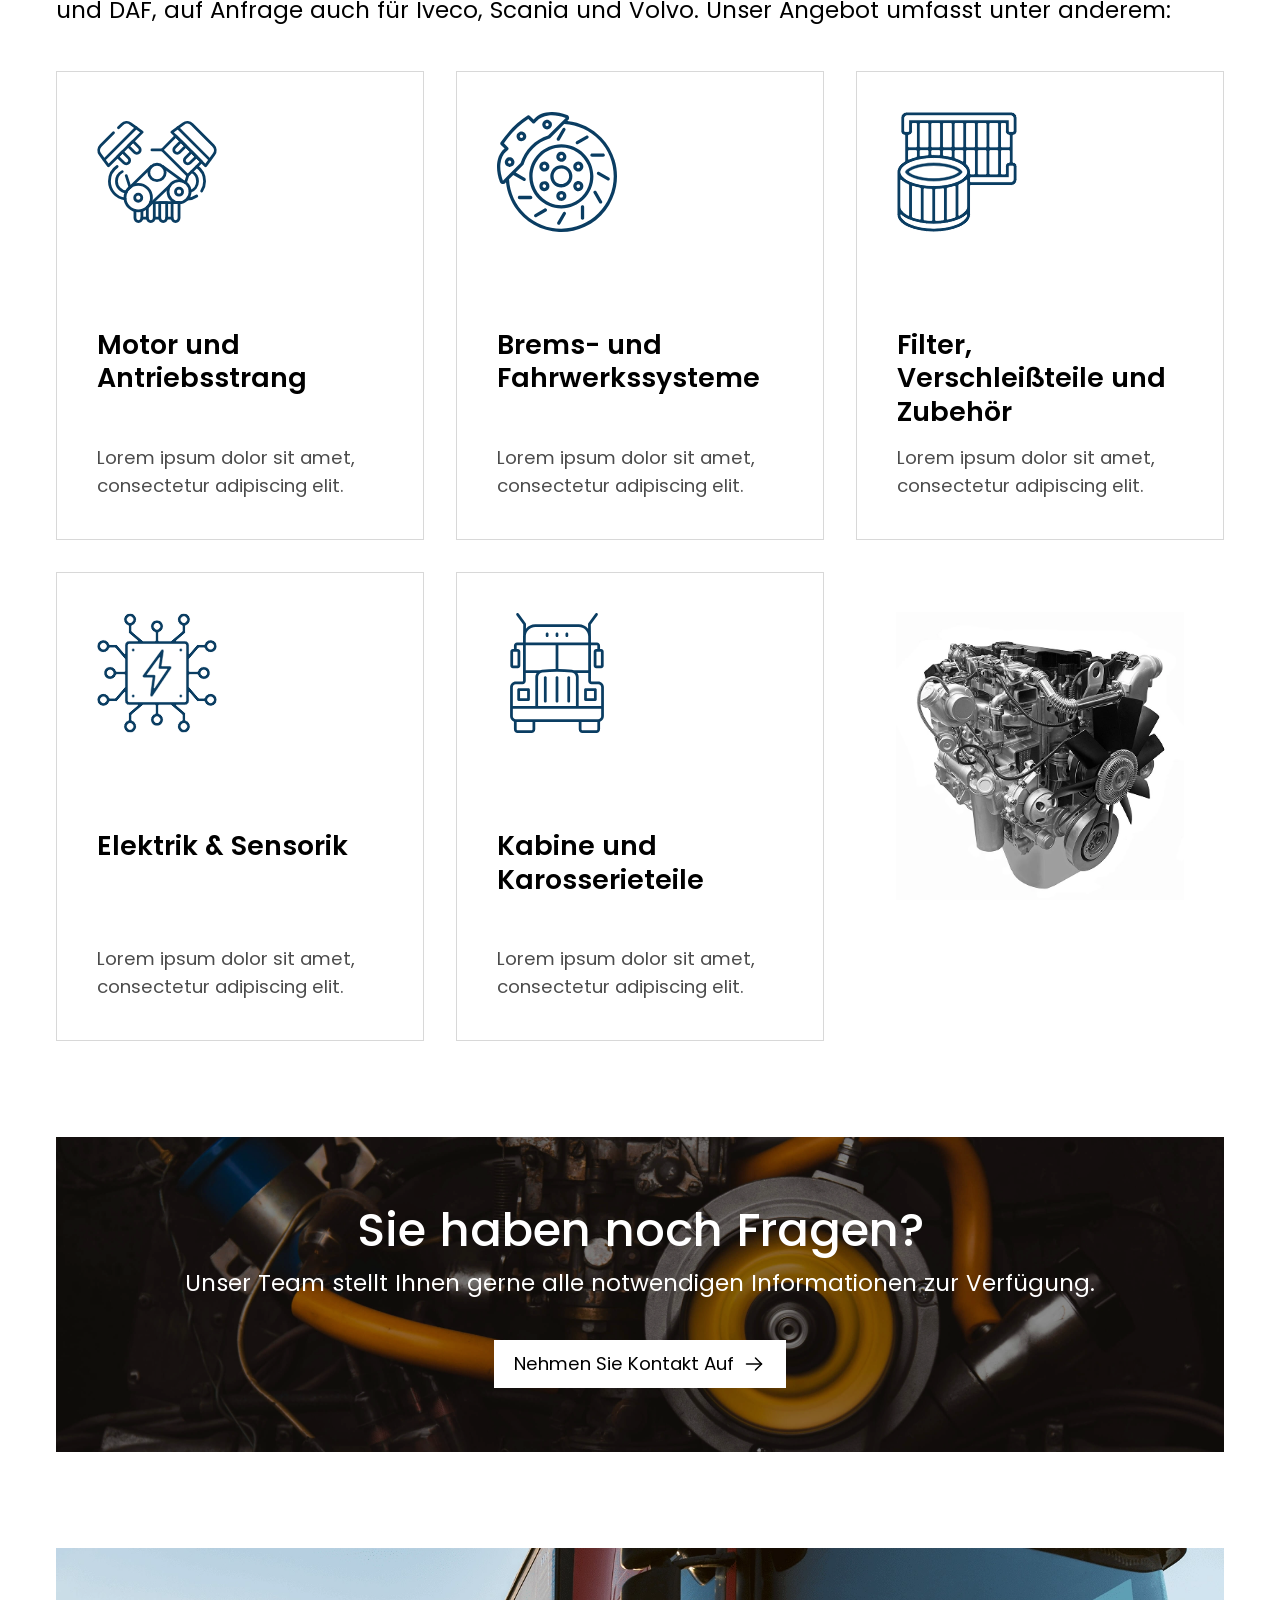
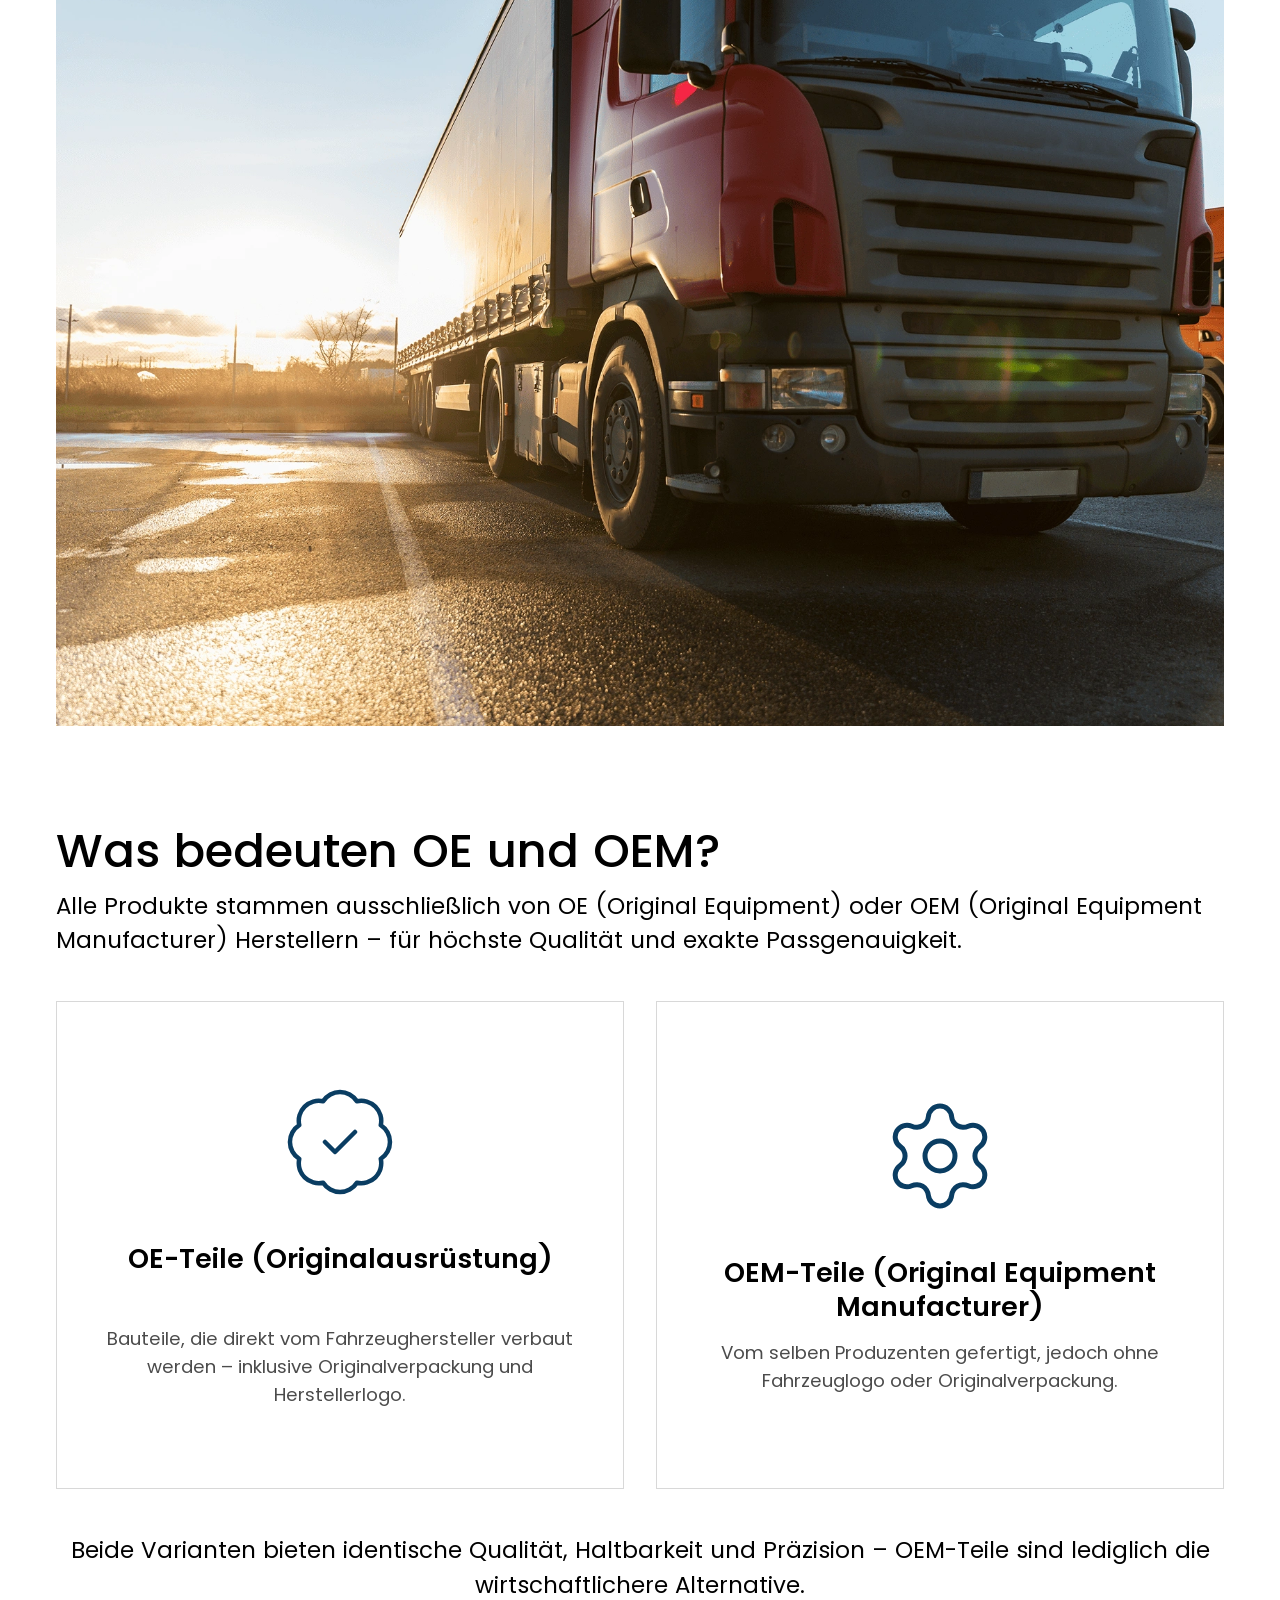
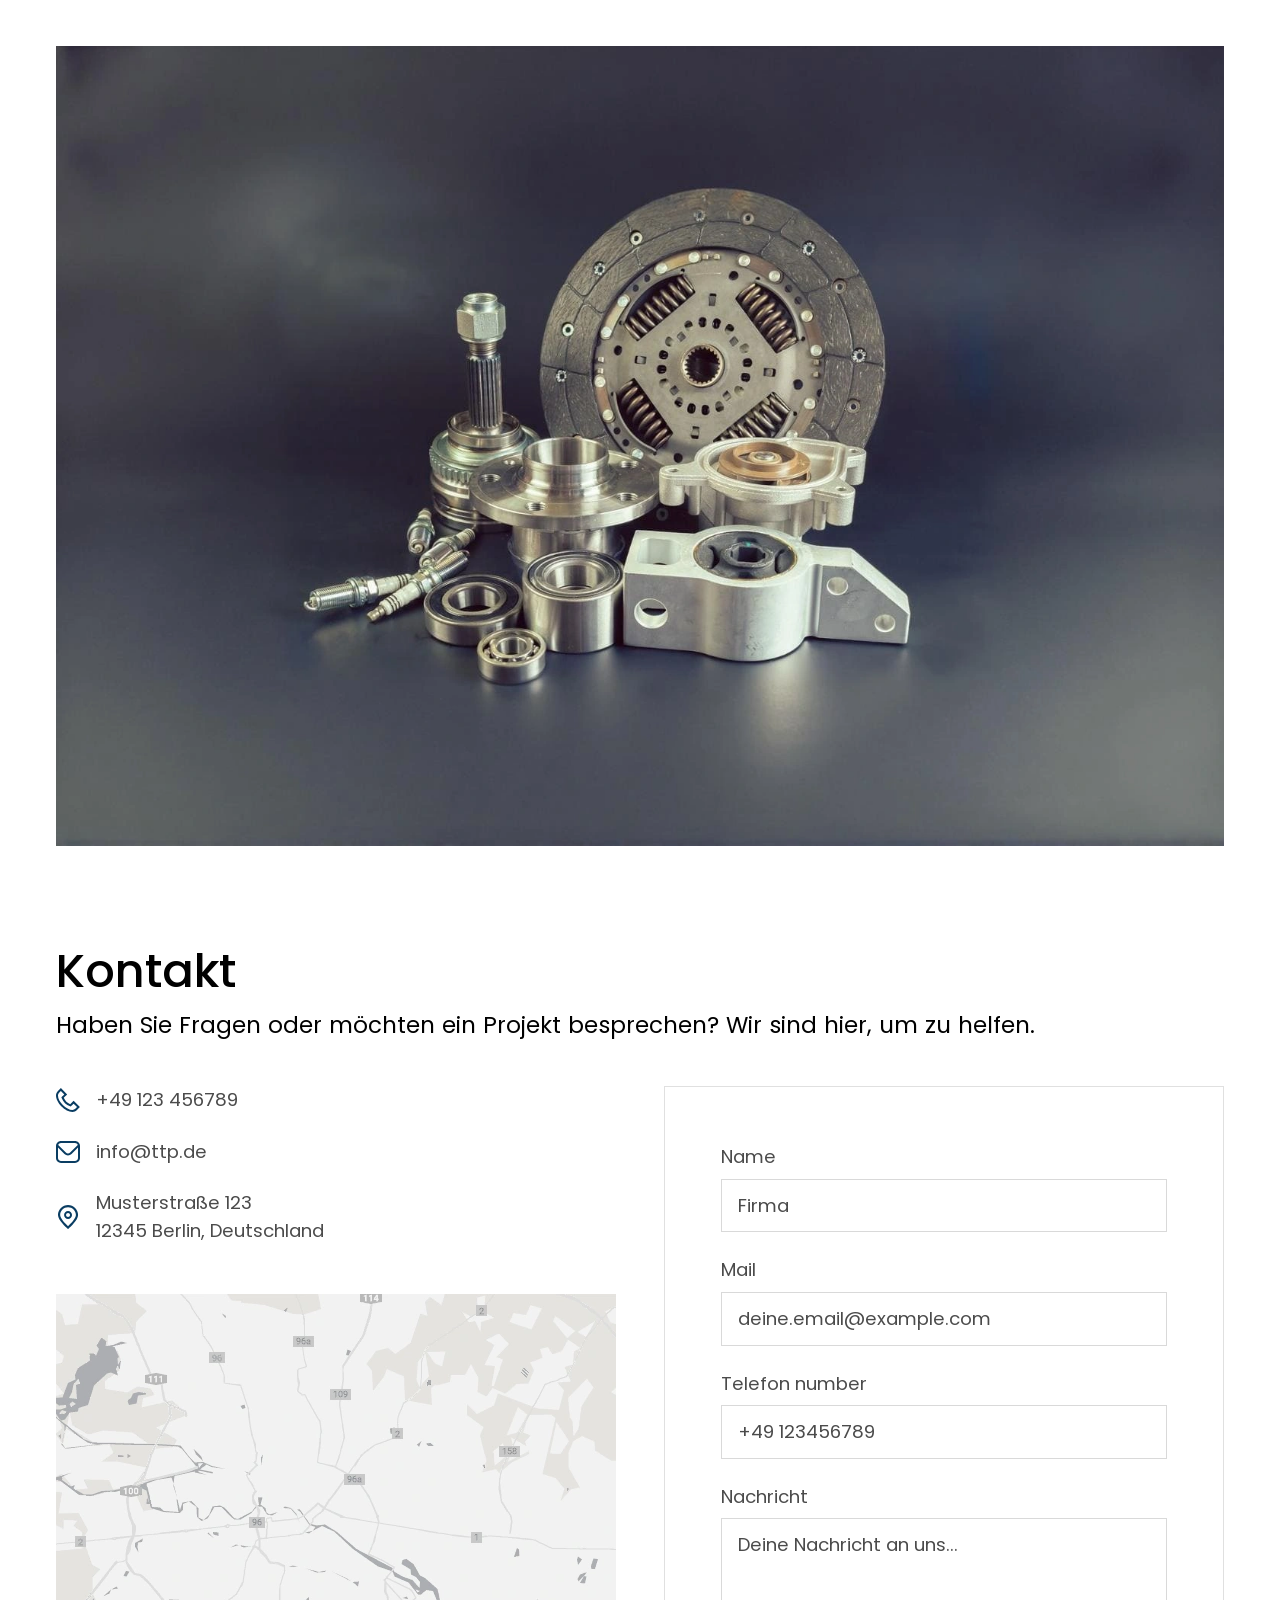
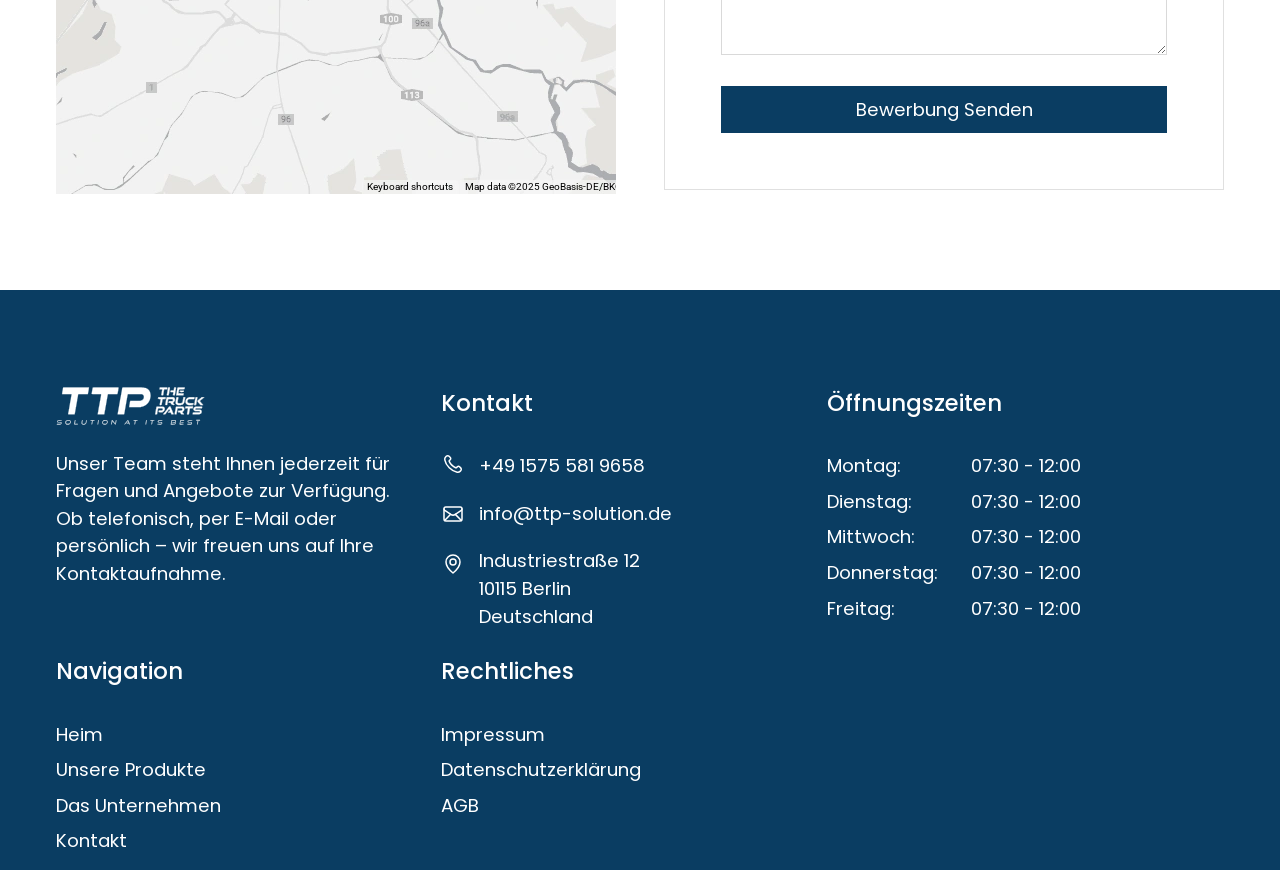
==== commit 79fe2370: "Your message" ====
--- a/index.html
+++ b/index.html
@@ -66,7 +66,7 @@
                         <span class="block w-full h-3 bg-black rounded transition-all duration-300 opacity-100
                       group-[.open]:opacity-0"></span>
                         <span class="block w-full h-3 bg-black rounded transition-all duration-300 origin-left
-                      group-[.open]:-rotate-45 group-[.open]:translate-y-3"></span>
+                      group-[.open]:-rotate-45 group-[.open]:translate-y-4"></span>
                     </button>
                 </div>
             </div>
@@ -303,18 +303,40 @@
                 </div>
             </section>
             <!-- Produktsortiment Section Ends (section-4) -->
+            <!-- CTA Section Starts -->
+                <section class="relative w-full h-full overflow-hidden  pt-30 lg:pt-80 xl:pt-96">     
+                    <div class="container">
+                        <div class="inner relative z-1 py-64">
+                            <img src="./assets/images/cta-section-img.webp" alt="image for cta section" role="img"class="absolute inset-0 z-0 w-full h-full object-cover">
+                        <div class="overlay bg-[#00000066] absolute inset-0 w-full h-full z-1"></div>
+                            <div class="content text-white flex flex-col justify-center items-center text-center gap-24 lg:gap-40 relative z-1">
+                                <div class="space-y-6">
+                                    <h2 class="text-h2 font-medium leading-tight">
+                                    Sie haben noch Fragen?
+                                    </h2>
+                                    <div class="para tetx-P sm:text-24 font-normal">
+                                        <p>Unser Team stellt Ihnen gerne alle notwendigen Informationen zur Verfügung.</p>
+                                    </div>
+                                </div>
+                                <a href="#" role="link" class="btn-blue bg-white text-black">
+                                    <span>Nehmen Sie Kontakt auf</span>
+                                    <img
+                                        src="./assets/images/btn-arrow-white.svg"
+                                        alt="nav arrow for button"
+                                        role="img"
+                                        class="invert"
+                                    >
+                                </a>
+                            </div>
+                        </div>
+                    </div>
+                </section>
+             <!-- CTA Section Ends  -->
             <!-- Nachricht Section Starts (section-5) -->
             <section class="pt-30 lg:pt-80 xl:pt-96" id="Portfolio">
                 <div class="container">
                     <div class="inner">
-                        <div class="space-y-24 lg:space-y-44">
-                            <div class="flex items-start justify-start flex-col space-y-8">
-                                <h2 class="text-h2 font-medium leading-tight contact-title">
-                                    Sie haben noch Fragen?
-                  Schreiben Sie uns eine Nachricht
-                  [Kontakt]
-                                </h2>
-                            </div>
+                        <div class="">
                             <div class="w-full h-auto xxl:h-900">
                                 <img
                                     src="./assets/images/section-5-img.webp"
@@ -469,7 +491,7 @@
                                 </div>
                                 <!-- form -->
                                 <div class="">
-                                    <div class="w-full border border-solid border-[#E0E0E0] p-32 xl:p-56" role="form" aria-label="Kontaktformular Bewerbung">
+                                    <div class="w-full border border-solid border-[#E0E0E0] p-20 sm:p-32 xl:p-56" role="form" aria-label="Kontaktformular Bewerbung">
                                     <form class="w-full space-y-24">
                                         <!-- NAME -->
                                         <div>
--- a/assets/css/output.css
+++ b/assets/css/output.css
@@ -10,6 +10,7 @@
     --color-black: #000;
     --color-white: #fff;
     --spacing: 1px;
+    --text-sm: 16px;
     --font-weight-normal: 400;
     --font-weight-medium: 500;
     --font-weight-semibold: 600;
@@ -207,6 +208,12 @@
   .left-0 {
     left: calc(var(--spacing) * 0);
   }
+  .z-0 {
+    z-index: 0;
+  }
+  .z-1 {
+    z-index: 1;
+  }
   .z-10 {
     z-index: 10;
   }
@@ -246,6 +253,9 @@
   .mt-5 {
     margin-top: calc(var(--spacing) * 5);
   }
+  .mt-30 {
+    margin-top: calc(var(--spacing) * 30);
+  }
   .mb-8 {
     margin-bottom: calc(var(--spacing) * 8);
   }
@@ -260,6 +270,9 @@
   }
   .hidden {
     display: none;
+  }
+  .table {
+    display: table;
   }
   .aspect-square {
     aspect-ratio: 1 / 1;
@@ -316,6 +329,9 @@
   .w-full {
     width: 100%;
   }
+  .border-collapse {
+    border-collapse: collapse;
+  }
   .origin-left {
     transform-origin: 0;
   }
@@ -387,6 +403,13 @@
   }
   .gap-48 {
     gap: calc(var(--spacing) * 48);
+  }
+  .space-y-6 {
+    :where(& > :not(:last-child)) {
+      --tw-space-y-reverse: 0;
+      margin-block-start: calc(calc(var(--spacing) * 6) * var(--tw-space-y-reverse));
+      margin-block-end: calc(calc(var(--spacing) * 6) * calc(1 - var(--tw-space-y-reverse)));
+    }
   }
   .space-y-8 {
     :where(& > :not(:last-child)) {
@@ -449,6 +472,9 @@
   .bg-\(--secondary\) {
     background-color: var(--secondary);
   }
+  .bg-\[\#00000066\] {
+    background-color: #00000066;
+  }
   .bg-black {
     background-color: var(--color-black);
   }
@@ -470,6 +496,12 @@
   .p-16 {
     padding: calc(var(--spacing) * 16);
   }
+  .p-20 {
+    padding: calc(var(--spacing) * 20);
+  }
+  .p-30 {
+    padding: calc(var(--spacing) * 30);
+  }
   .p-32 {
     padding: calc(var(--spacing) * 32);
   }
@@ -496,6 +528,9 @@
   }
   .py-60 {
     padding-block: calc(var(--spacing) * 60);
+  }
+  .py-64 {
+    padding-block: calc(var(--spacing) * 64);
   }
   .py-100 {
     padding-block: calc(var(--spacing) * 100);
@@ -538,6 +573,9 @@
   .text-h2 {
     font-size: var(--text-h2);
   }
+  .text-h3 {
+    font-size: var(--text-h3);
+  }
   .leading-normal {
     --tw-leading: var(--leading-normal);
     line-height: var(--leading-normal);
@@ -574,6 +612,9 @@
   .not-italic {
     font-style: normal;
   }
+  .underline {
+    text-decoration-line: underline;
+  }
   .opacity-0 {
     opacity: 0%;
   }
@@ -588,12 +629,19 @@
     --tw-shadow: 0 10px 15px -3px var(--tw-shadow-color, rgb(0 0 0 / 0.1)), 0 4px 6px -4px var(--tw-shadow-color, rgb(0 0 0 / 0.1));
     box-shadow: var(--tw-inset-shadow), var(--tw-inset-ring-shadow), var(--tw-ring-offset-shadow), var(--tw-ring-shadow), var(--tw-shadow);
   }
+  .outline {
+    outline-style: var(--tw-outline-style);
+    outline-width: 1px;
+  }
   .brightness-0 {
     --tw-brightness: brightness(0%);
     filter: var(--tw-blur,) var(--tw-brightness,) var(--tw-contrast,) var(--tw-grayscale,) var(--tw-hue-rotate,) var(--tw-invert,) var(--tw-saturate,) var(--tw-sepia,) var(--tw-drop-shadow,);
   }
   .invert {
     --tw-invert: invert(100%);
+    filter: var(--tw-blur,) var(--tw-brightness,) var(--tw-contrast,) var(--tw-grayscale,) var(--tw-hue-rotate,) var(--tw-invert,) var(--tw-saturate,) var(--tw-sepia,) var(--tw-drop-shadow,);
+  }
+  .filter {
     filter: var(--tw-blur,) var(--tw-brightness,) var(--tw-contrast,) var(--tw-grayscale,) var(--tw-hue-rotate,) var(--tw-invert,) var(--tw-saturate,) var(--tw-sepia,) var(--tw-drop-shadow,);
   }
   .transition {
@@ -635,9 +683,9 @@
       translate: var(--tw-translate-x) var(--tw-translate-y);
     }
   }
-  .group-\[\.open\]\:translate-y-3 {
+  .group-\[\.open\]\:translate-y-4 {
     &:is(:where(.group):is(.open) *) {
-      --tw-translate-y: calc(var(--spacing) * 3);
+      --tw-translate-y: calc(var(--spacing) * 4);
       translate: var(--tw-translate-x) var(--tw-translate-y);
     }
   }
@@ -680,6 +728,11 @@
   .sm\:p-24 {
     @media (width >= 576px) {
       padding: calc(var(--spacing) * 24);
+    }
+  }
+  .sm\:p-32 {
+    @media (width >= 576px) {
+      padding: calc(var(--spacing) * 32);
     }
   }
   .sm\:px-24 {
@@ -847,6 +900,11 @@
       gap: calc(var(--spacing) * 36);
     }
   }
+  .lg\:gap-40 {
+    @media (width >= 992px) {
+      gap: calc(var(--spacing) * 40);
+    }
+  }
   .lg\:gap-48 {
     @media (width >= 992px) {
       gap: calc(var(--spacing) * 48);
@@ -875,6 +933,11 @@
       background-color: transparent;
     }
   }
+  .lg\:p-80 {
+    @media (width >= 992px) {
+      padding: calc(var(--spacing) * 80);
+    }
+  }
   .lg\:py-96 {
     @media (width >= 992px) {
       padding-block: calc(var(--spacing) * 96);
@@ -938,6 +1001,11 @@
   .xl\:p-56 {
     @media (width >= 1200px) {
       padding: calc(var(--spacing) * 56);
+    }
+  }
+  .xl\:p-96 {
+    @media (width >= 1200px) {
+      padding: calc(var(--spacing) * 96);
     }
   }
   .xl\:py-100 {
@@ -1145,6 +1213,14 @@
   font-weight: 700;
   font-style: normal;
   font-display: swap;
+}
+:root {
+  --bg-color: #ffffff;
+  --text-color: #000000;
+  --secondary: #0A3D62;
+  --button-text: #FFFFFF;
+  --nav-color: #2a2a2a;
+  --text-grey: #4B4B4B;
 }
 @layer base {
   * {
@@ -1177,7 +1253,7 @@
     background-color: var(--secondary);
     padding-inline: calc(var(--spacing) * 20);
     padding-block: calc(var(--spacing) * 10);
-    font-size: var(--text-P);
+    color: var(--text-sm);
     color: var(--color-white);
     text-transform: capitalize;
     transition-property: all;
@@ -1193,6 +1269,9 @@
         translate: var(--tw-translate-x) var(--tw-translate-y);
       }
     }
+    @media (width >= 576px) {
+      font-size: var(--text-P);
+    }
   }
   iframe {
     height: auto;
@@ -1242,14 +1321,6 @@
 }
 ::placeholder {
   color: #4B4B4B;
-}
-:root {
-  --bg-color: #ffffff;
-  --text-color: #000000;
-  --secondary: #0A3D62;
-  --button-text: #FFFFFF;
-  --nav-color: #2a2a2a;
-  --text-grey: #4B4B4B;
 }
 html {
   scroll-behavior: smooth;
@@ -1450,6 +1521,11 @@
   syntax: "*";
   inherits: false;
   initial-value: 0 0 #0000;
+}
+@property --tw-outline-style {
+  syntax: "*";
+  inherits: false;
+  initial-value: solid;
 }
 @property --tw-blur {
   syntax: "*";
@@ -1547,6 +1623,7 @@
       --tw-ring-offset-width: 0px;
       --tw-ring-offset-color: #fff;
       --tw-ring-offset-shadow: 0 0 #0000;
+      --tw-outline-style: solid;
       --tw-blur: initial;
       --tw-brightness: initial;
       --tw-contrast: initial;
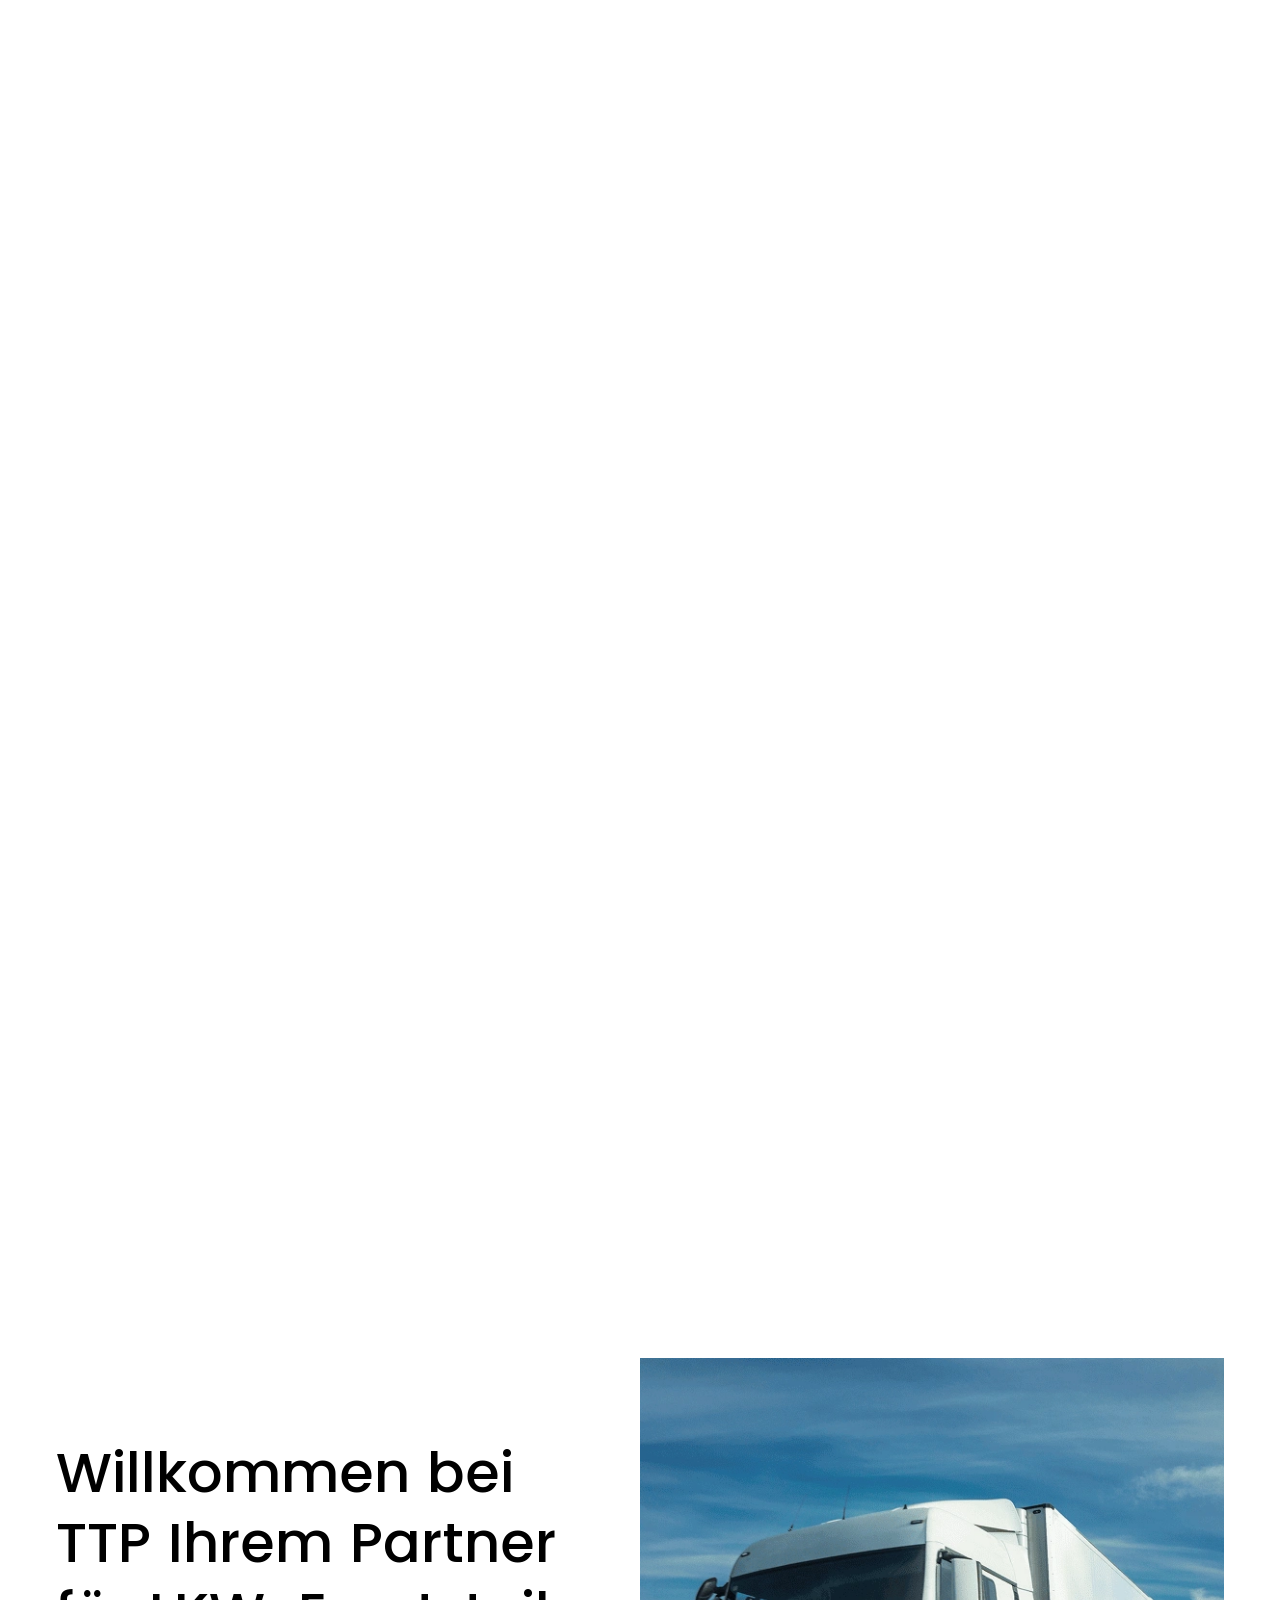
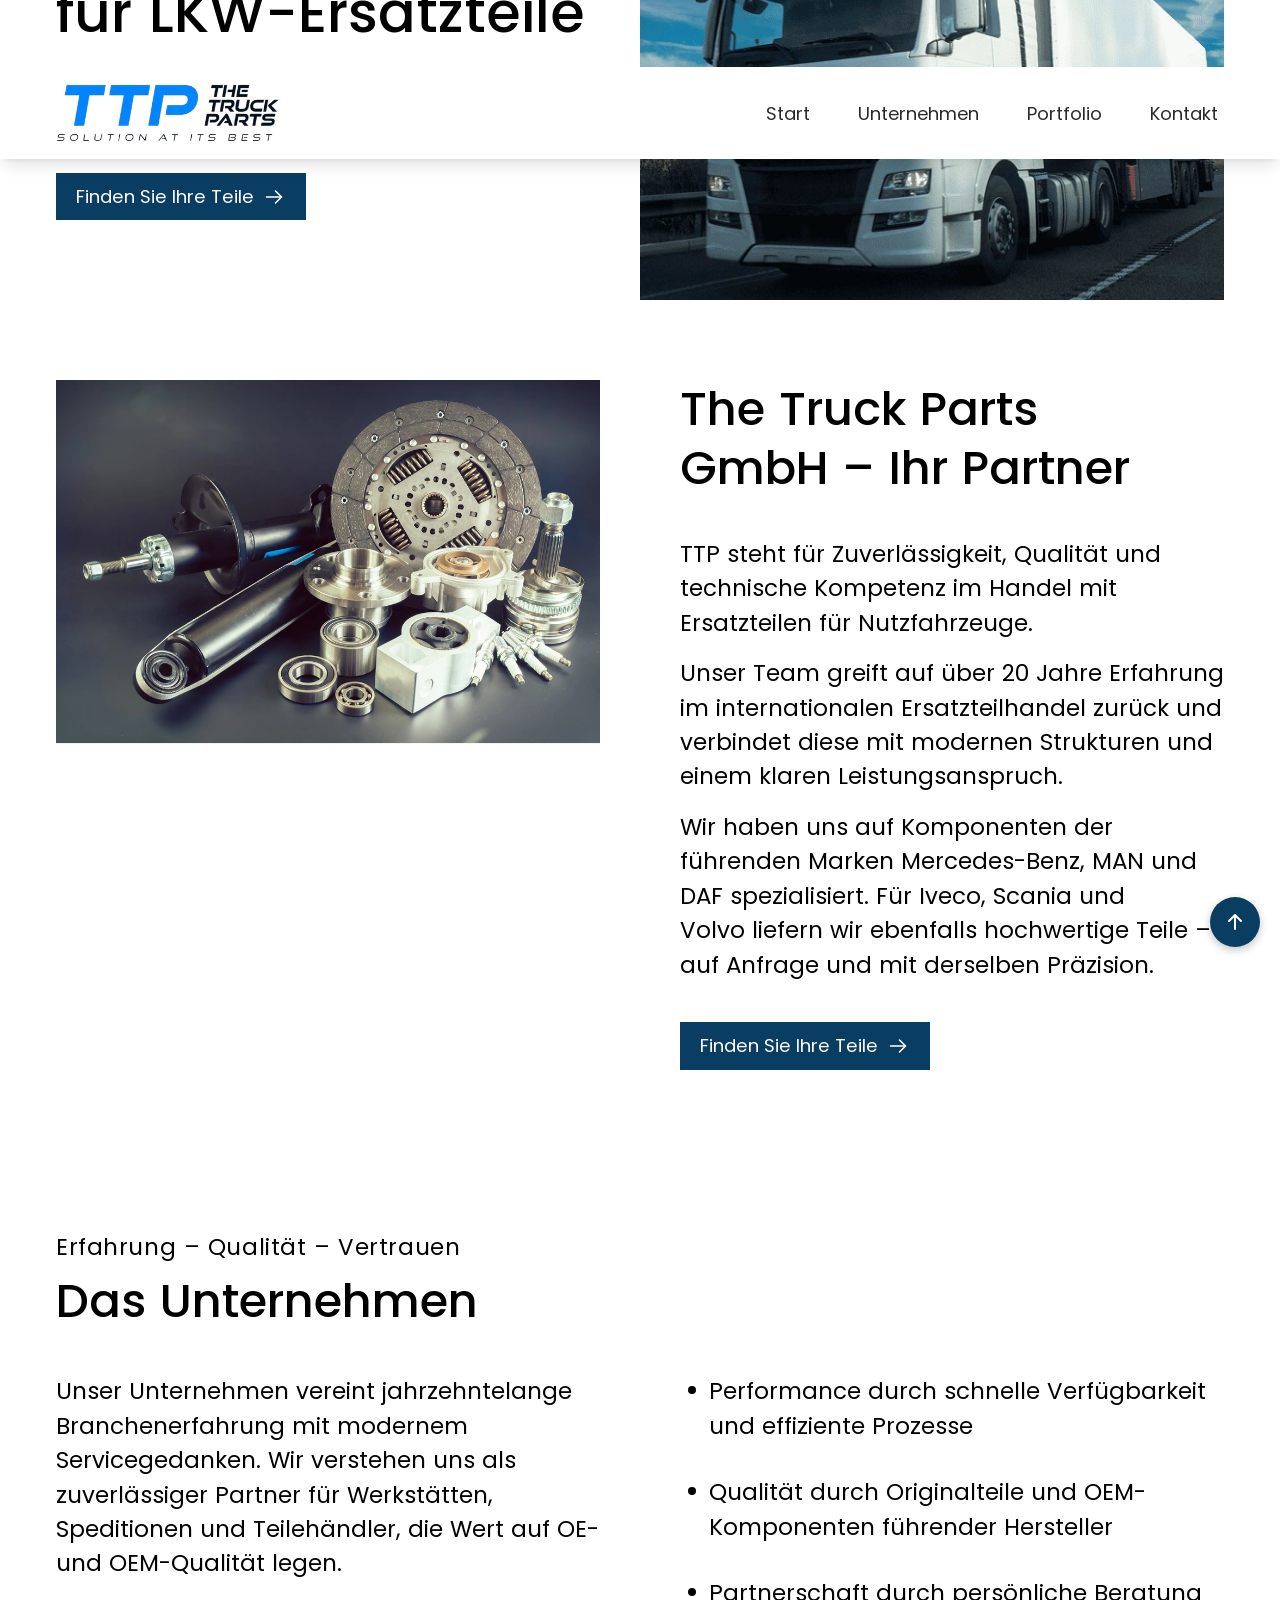
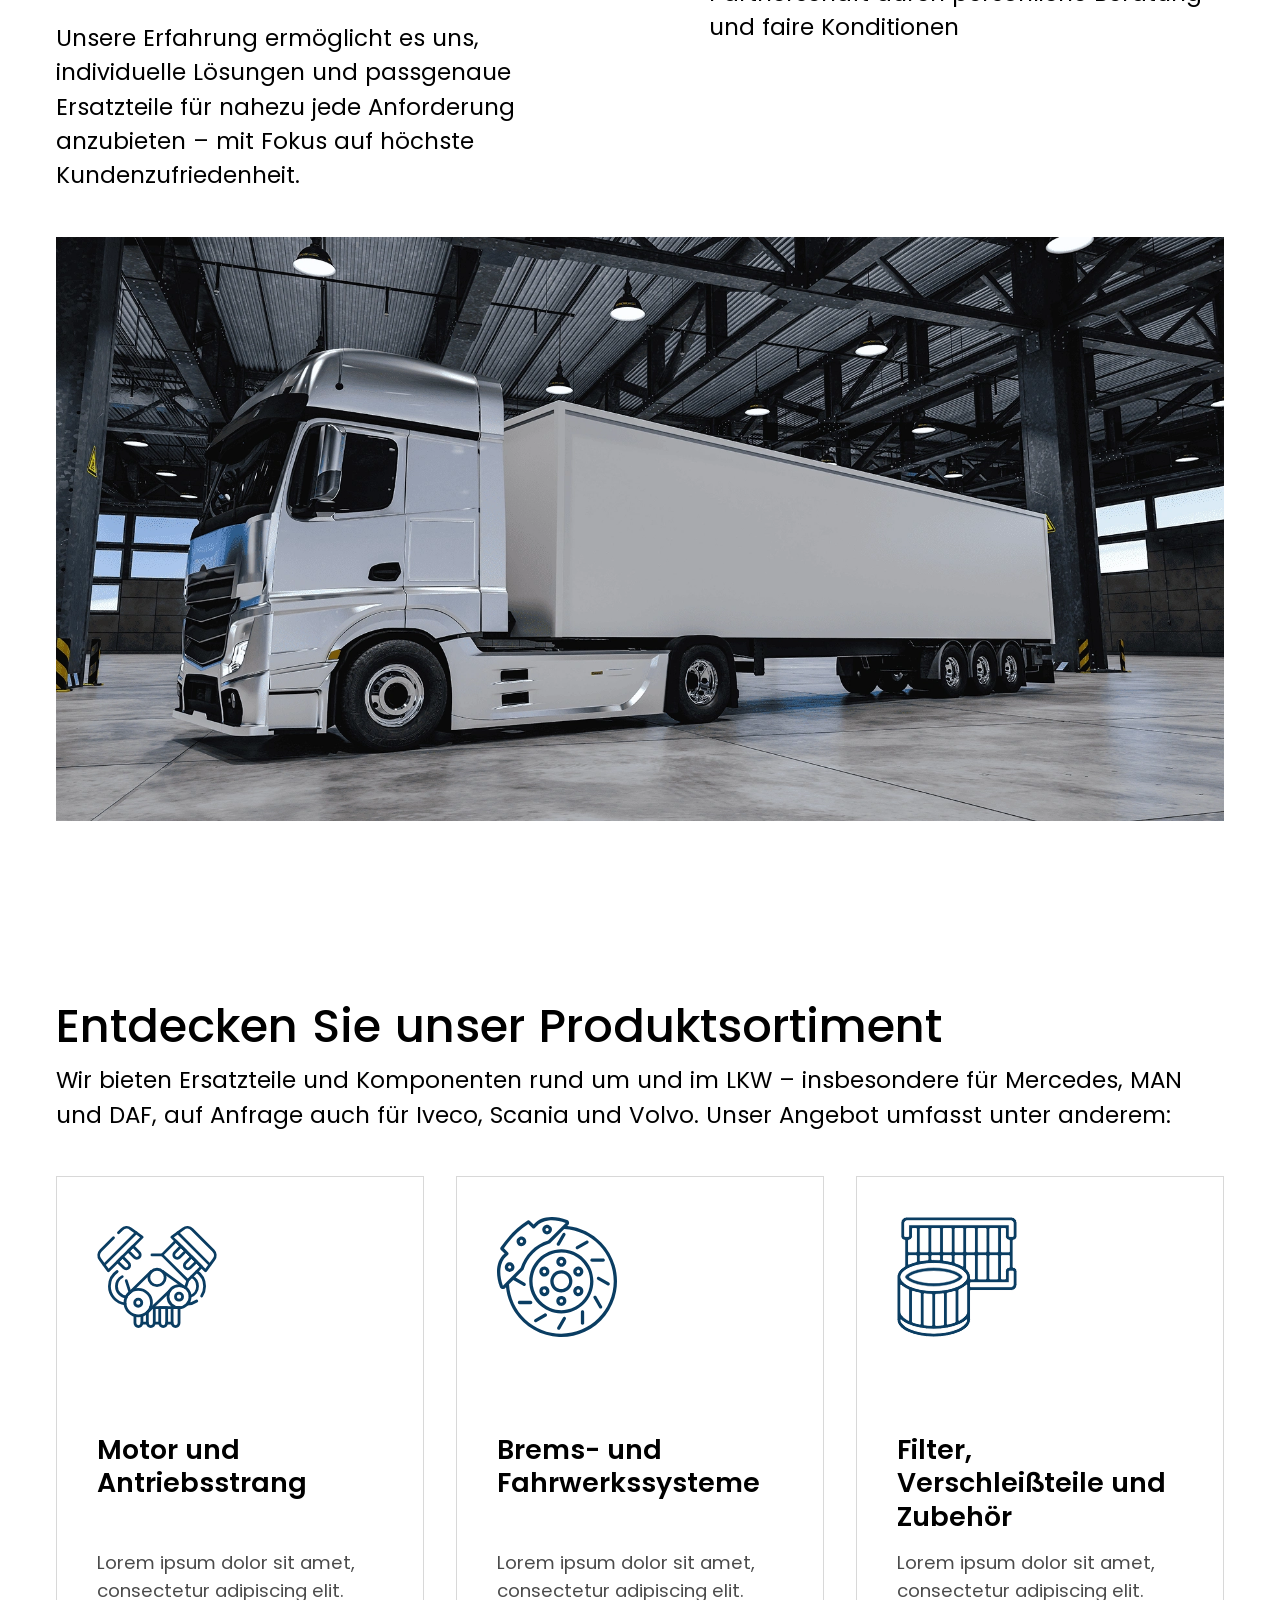
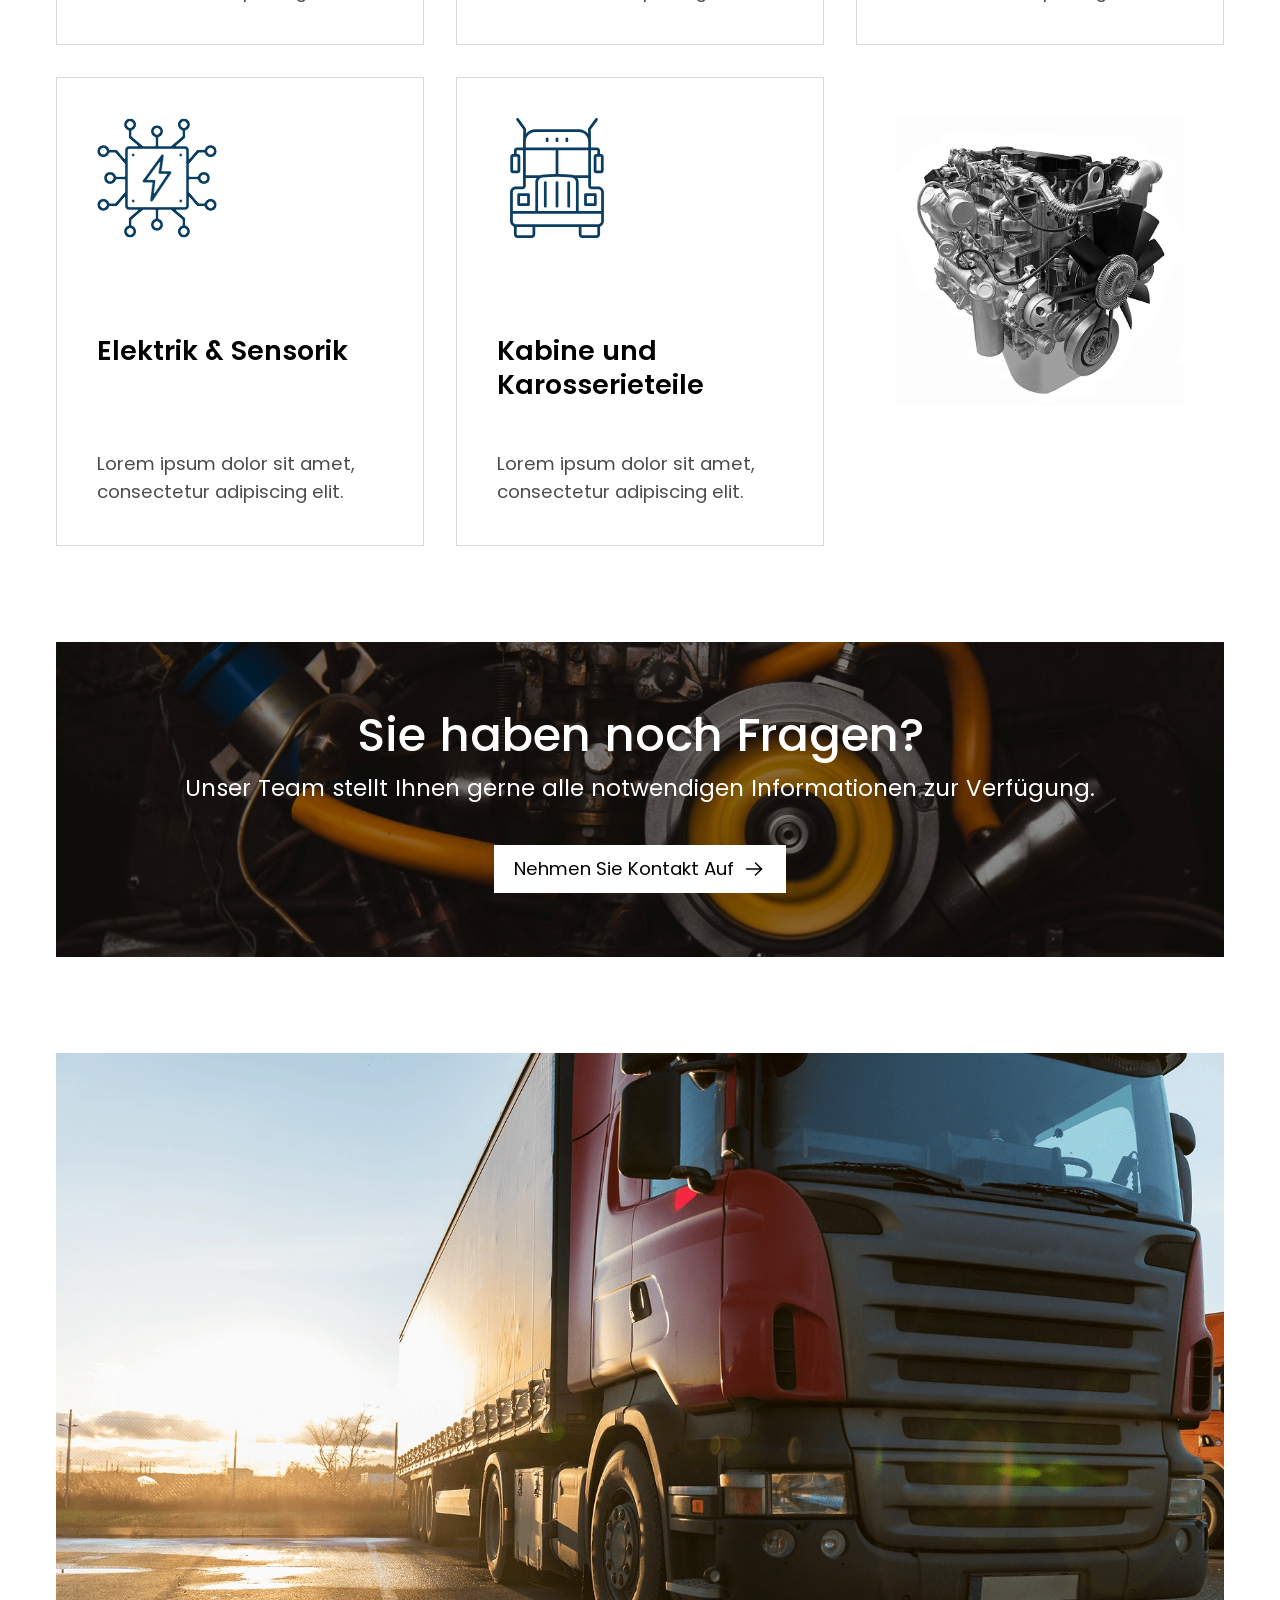
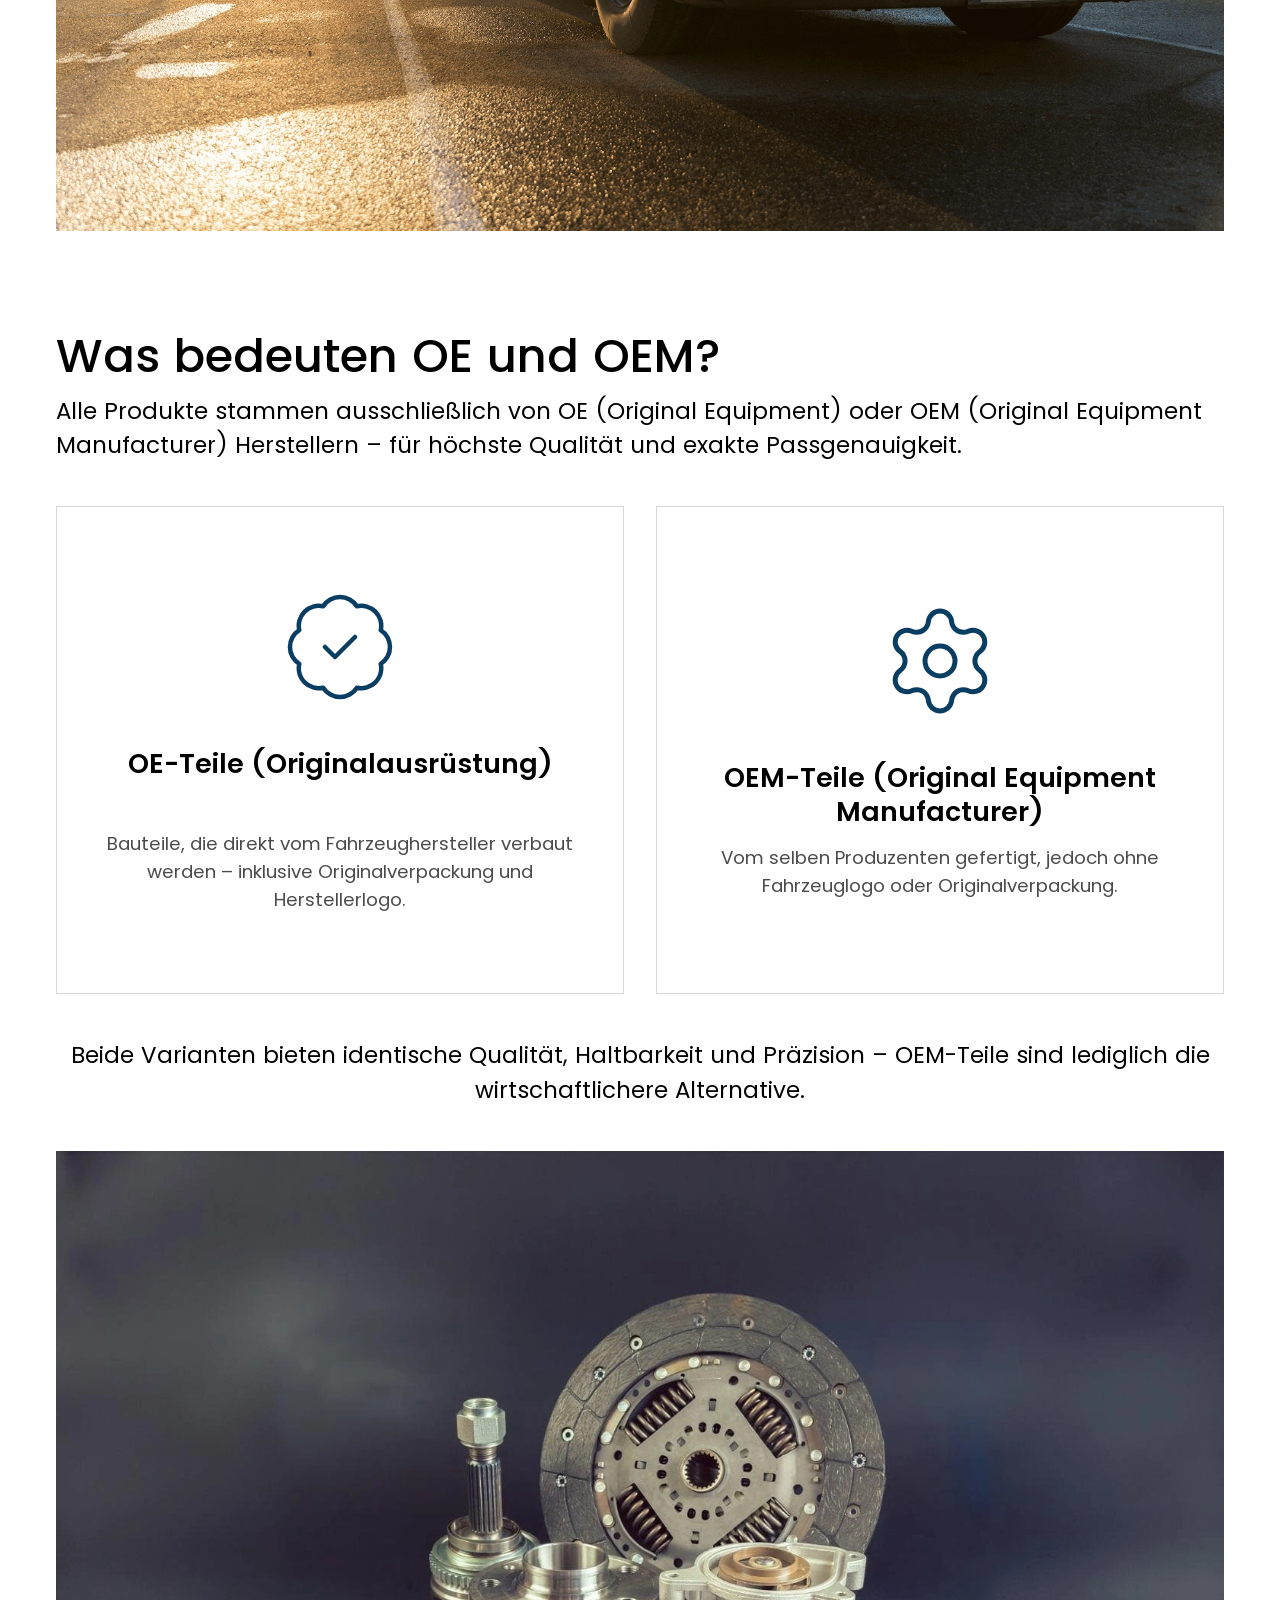
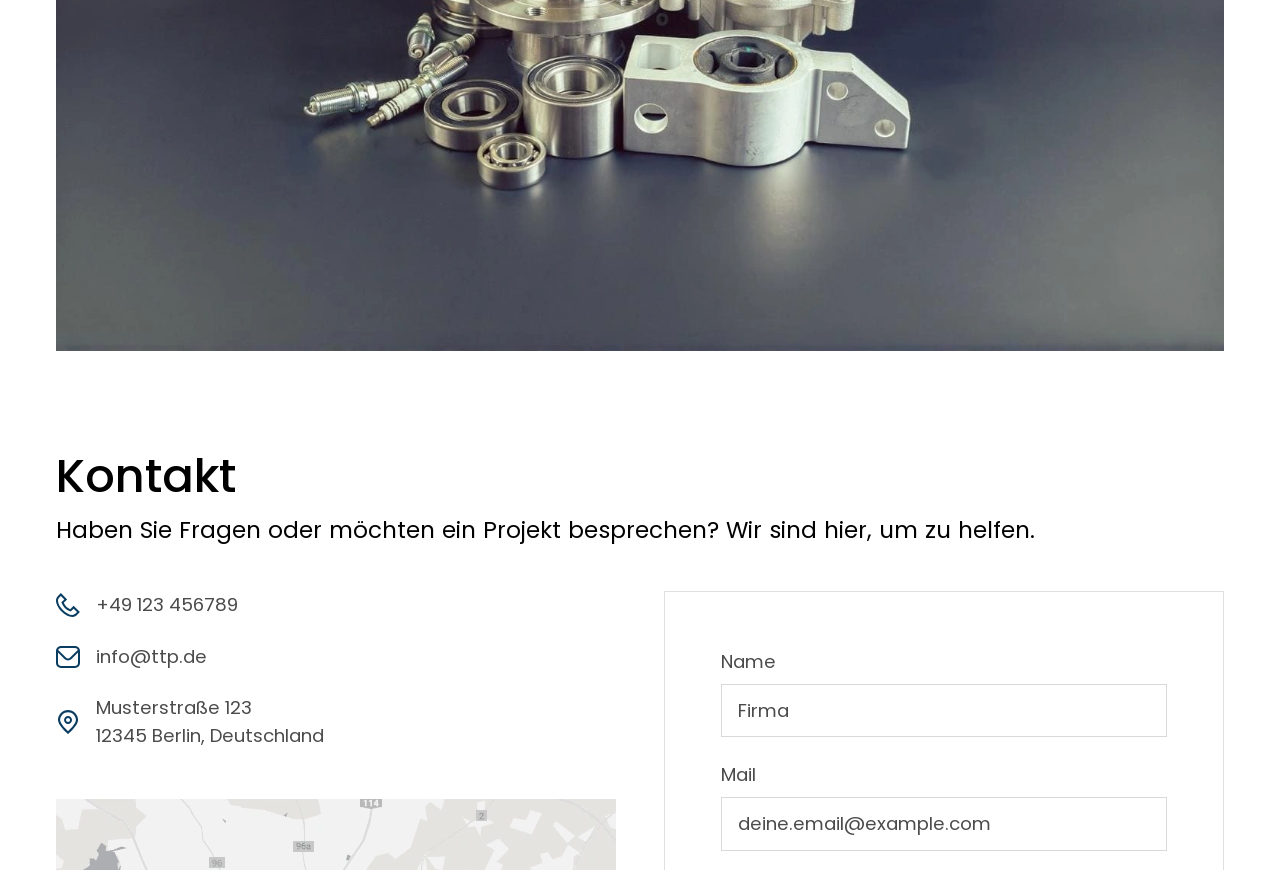
==== commit 7e8021ab: "New changes cta section add" ====
--- a/index.html
+++ b/index.html
@@ -82,7 +82,7 @@
                             <div class="content space-y-24 lg:space-y-40 flex flex-col justify-center items-start">
                                 <div class="space-y-16">
                                     <h1 class="text-h1/tight font-medium ">Willkommen bei TTP Ihrem Partner für LKW-Ersatzteile</h1>
-                                    <div class="para tetx-P sm:text-24 font-normal">
+                                    <div class="para text-P sm:text-24 font-normal">
                                         <p>Ihr Partner für LKW-Ersatzteile in Premiumqualität</p>
                                     </div>
                                 </div>
@@ -132,7 +132,7 @@
                             <div class="content space-y-24 lg:space-y-40 flex flex-col justify-center items-start">
                                 <div class="space-y-24 lg:space-y-40">
                                     <h2 class="text-h2 font-medium leading-tight w-[90%]">The Truck Parts GmbH – Ihr Partner</h2>
-                                    <div class="para tetx-P sm:text-24 font-normal space-y-16">
+                                    <div class="para text-P sm:text-24 font-normal space-y-16">
                                         <p>TTP steht für Zuverlässigkeit, Qualität und technische Kompetenz im Handel mit Ersatzteilen für Nutzfahrzeuge.</p>
                                         <p>Unser Team greift auf über 20 Jahre Erfahrung im internationalen Ersatzteilhandel zurück und verbindet diese mit modernen Strukturen und einem klaren Leistungsanspruch.</p>
                                         <p>Wir haben uns auf Komponenten der führenden Marken Mercedes-Benz, MAN und DAF spezialisiert. Für Iveco, Scania und Volvo liefern wir ebenfalls hochwertige Teile – auf Anfrage und mit derselben Präzision.</p>
@@ -159,15 +159,15 @@
                     <div class="inner">
                         <div class="space-y-24 lg:space-y-44">
                             <div class="flex items-start justify-start flex-col space-y-8">
-                                <span class="block tracking-wide tetx-P sm:text-24">Erfahrung – Qualität – Vertrauen</span>
+                                <span class="block tracking-wide text-P sm:text-24">Erfahrung – Qualität – Vertrauen</span>
                                 <h2 class="text-h2 font-medium leading-tight">Das Unternehmen</h2>
                             </div>
                             <div class="content flex gap-32 lg:gap-48 xl:gap-80 flex-col xl:flex-row">
-                                <div class="xl:w-1/2 space-y-24 lg:space-y-40 tetx-P sm:text-24">
+                                <div class="xl:w-1/2 space-y-24 lg:space-y-40 text-P sm:text-24">
                                     <p>Unser Unternehmen vereint jahrzehntelange Branchenerfahrung mit modernem Servicegedanken. Wir verstehen uns als zuverlässiger Partner für Werkstätten, Speditionen und Teilehändler, die Wert auf OE- und OEM-Qualität legen.</p>
                                     <p>Unsere Erfahrung ermöglicht es uns, individuelle Lösungen und passgenaue Ersatzteile für nahezu jede Anforderung anzubieten – mit Fokus auf höchste Kundenzufriedenheit.</p>
                                 </div>
-                                <div class="xl:w-1/2 tetx-P sm:text-24 [&_ul]:space-y-16 xl:[&_ul]:space-y-32 xxl:[&_ul]:w-[86%]">
+                                <div class="xl:w-1/2 text-P sm:text-24 [&_ul]:space-y-16 xl:[&_ul]:space-y-32 xxl:[&_ul]:w-[86%]">
                                     <ul>
                                         <li>Performance durch schnelle Verfügbarkeit und effiziente Prozesse</li>
                                         <li>Qualität durch Originalteile und OEM-Komponenten führender Hersteller</li>
@@ -197,7 +197,7 @@
                         <div class="space-y-24 lg:space-y-44">
                             <div class="flex items-start justify-start flex-col space-y-8">
                                 <h2 class="text-h2 font-medium leading-tight">Entdecken Sie unser Produktsortiment</h2>
-                                <div class="para tetx-P sm:text-24 font-normal">
+                                <div class="para text-P sm:text-24 font-normal">
                                     <p>Wir bieten Ersatzteile und Komponenten rund um und im LKW – insbesondere für Mercedes, MAN und DAF, auf Anfrage auch für Iveco, Scania und Volvo. Unser Angebot umfasst unter anderem:</p>
                                 </div>
                             </div>
@@ -314,7 +314,7 @@
                                     <h2 class="text-h2 font-medium leading-tight">
                                     Sie haben noch Fragen?
                                     </h2>
-                                    <div class="para tetx-P sm:text-24 font-normal">
+                                    <div class="para text-P sm:text-24 font-normal">
                                         <p>Unser Team stellt Ihnen gerne alle notwendigen Informationen zur Verfügung.</p>
                                     </div>
                                 </div>
@@ -359,7 +359,7 @@
                         <div class="space-y-24 lg:space-y-44">
                             <div class="flex items-start justify-start flex-col space-y-8">
                                 <h2 class="text-h2 font-medium leading-tight">Was bedeuten OE und OEM?</h2>
-                                <div class="para tetx-P sm:text-24 font-normal">
+                                <div class="para text-P sm:text-24 font-normal">
                                     <p>Alle Produkte stammen ausschließlich von OE (Original Equipment) oder OEM (Original Equipment Manufacturer) Herstellern – für höchste Qualität und exakte Passgenauigkeit.</p>
                                 </div>
                             </div>
@@ -421,12 +421,12 @@
                         <div class="space-y-24 lg:space-y-44">
                             <div class="flex items-start justify-start flex-col space-y-8">
                                 <h2 class="text-h2 font-medium leading-tight">Kontakt</h2>
-                                <div class="para tetx-P sm:text-24 font-normal">
+                                <div class="para text-P sm:text-24 font-normal">
                                     <p>Haben Sie Fragen oder möchten ein Projekt besprechen? Wir sind hier, um  zu helfen.</p>
                                 </div>
                             </div>
                             <div class="grid lg:grid-cols-2 gap-48">
-                                <div class="space-y-49">
+                                <div class="space-y-32 lg:space-y-49">
                                     <div class="flex flex-col gap-16 lg:gap-24">
                                         <!-- Phone -->
                                         <div class="flex items-center gap-16">
--- a/assets/css/output.css
+++ b/assets/css/output.css
@@ -253,9 +253,6 @@
   .mt-5 {
     margin-top: calc(var(--spacing) * 5);
   }
-  .mt-30 {
-    margin-top: calc(var(--spacing) * 30);
-  }
   .mb-8 {
     margin-bottom: calc(var(--spacing) * 8);
   }
@@ -270,9 +267,6 @@
   }
   .hidden {
     display: none;
-  }
-  .table {
-    display: table;
   }
   .aspect-square {
     aspect-ratio: 1 / 1;
@@ -328,9 +322,6 @@
   }
   .w-full {
     width: 100%;
-  }
-  .border-collapse {
-    border-collapse: collapse;
   }
   .origin-left {
     transform-origin: 0;
@@ -439,11 +430,11 @@
       margin-block-end: calc(calc(var(--spacing) * 24) * calc(1 - var(--tw-space-y-reverse)));
     }
   }
-  .space-y-49 {
+  .space-y-32 {
     :where(& > :not(:last-child)) {
       --tw-space-y-reverse: 0;
-      margin-block-start: calc(calc(var(--spacing) * 49) * var(--tw-space-y-reverse));
-      margin-block-end: calc(calc(var(--spacing) * 49) * calc(1 - var(--tw-space-y-reverse)));
+      margin-block-start: calc(calc(var(--spacing) * 32) * var(--tw-space-y-reverse));
+      margin-block-end: calc(calc(var(--spacing) * 32) * calc(1 - var(--tw-space-y-reverse)));
     }
   }
   .overflow-hidden {
@@ -499,12 +490,6 @@
   .p-20 {
     padding: calc(var(--spacing) * 20);
   }
-  .p-30 {
-    padding: calc(var(--spacing) * 30);
-  }
-  .p-32 {
-    padding: calc(var(--spacing) * 32);
-  }
   .px-4 {
     padding-inline: calc(var(--spacing) * 4);
   }
@@ -573,9 +558,6 @@
   .text-h2 {
     font-size: var(--text-h2);
   }
-  .text-h3 {
-    font-size: var(--text-h3);
-  }
   .leading-normal {
     --tw-leading: var(--leading-normal);
     line-height: var(--leading-normal);
@@ -612,9 +594,6 @@
   .not-italic {
     font-style: normal;
   }
-  .underline {
-    text-decoration-line: underline;
-  }
   .opacity-0 {
     opacity: 0%;
   }
@@ -629,19 +608,12 @@
     --tw-shadow: 0 10px 15px -3px var(--tw-shadow-color, rgb(0 0 0 / 0.1)), 0 4px 6px -4px var(--tw-shadow-color, rgb(0 0 0 / 0.1));
     box-shadow: var(--tw-inset-shadow), var(--tw-inset-ring-shadow), var(--tw-ring-offset-shadow), var(--tw-ring-shadow), var(--tw-shadow);
   }
-  .outline {
-    outline-style: var(--tw-outline-style);
-    outline-width: 1px;
-  }
   .brightness-0 {
     --tw-brightness: brightness(0%);
     filter: var(--tw-blur,) var(--tw-brightness,) var(--tw-contrast,) var(--tw-grayscale,) var(--tw-hue-rotate,) var(--tw-invert,) var(--tw-saturate,) var(--tw-sepia,) var(--tw-drop-shadow,);
   }
   .invert {
     --tw-invert: invert(100%);
-    filter: var(--tw-blur,) var(--tw-brightness,) var(--tw-contrast,) var(--tw-grayscale,) var(--tw-hue-rotate,) var(--tw-invert,) var(--tw-saturate,) var(--tw-sepia,) var(--tw-drop-shadow,);
-  }
-  .filter {
     filter: var(--tw-blur,) var(--tw-brightness,) var(--tw-contrast,) var(--tw-grayscale,) var(--tw-hue-rotate,) var(--tw-invert,) var(--tw-saturate,) var(--tw-sepia,) var(--tw-drop-shadow,);
   }
   .transition {
@@ -928,14 +900,18 @@
       }
     }
   }
+  .lg\:space-y-49 {
+    @media (width >= 992px) {
+      :where(& > :not(:last-child)) {
+        --tw-space-y-reverse: 0;
+        margin-block-start: calc(calc(var(--spacing) * 49) * var(--tw-space-y-reverse));
+        margin-block-end: calc(calc(var(--spacing) * 49) * calc(1 - var(--tw-space-y-reverse)));
+      }
+    }
+  }
   .lg\:bg-transparent {
     @media (width >= 992px) {
       background-color: transparent;
-    }
-  }
-  .lg\:p-80 {
-    @media (width >= 992px) {
-      padding: calc(var(--spacing) * 80);
     }
   }
   .lg\:py-96 {
@@ -1001,11 +977,6 @@
   .xl\:p-56 {
     @media (width >= 1200px) {
       padding: calc(var(--spacing) * 56);
-    }
-  }
-  .xl\:p-96 {
-    @media (width >= 1200px) {
-      padding: calc(var(--spacing) * 96);
     }
   }
   .xl\:py-100 {
@@ -1521,11 +1492,6 @@
   syntax: "*";
   inherits: false;
   initial-value: 0 0 #0000;
-}
-@property --tw-outline-style {
-  syntax: "*";
-  inherits: false;
-  initial-value: solid;
 }
 @property --tw-blur {
   syntax: "*";
@@ -1623,7 +1589,6 @@
       --tw-ring-offset-width: 0px;
       --tw-ring-offset-color: #fff;
       --tw-ring-offset-shadow: 0 0 #0000;
-      --tw-outline-style: solid;
       --tw-blur: initial;
       --tw-brightness: initial;
       --tw-contrast: initial;
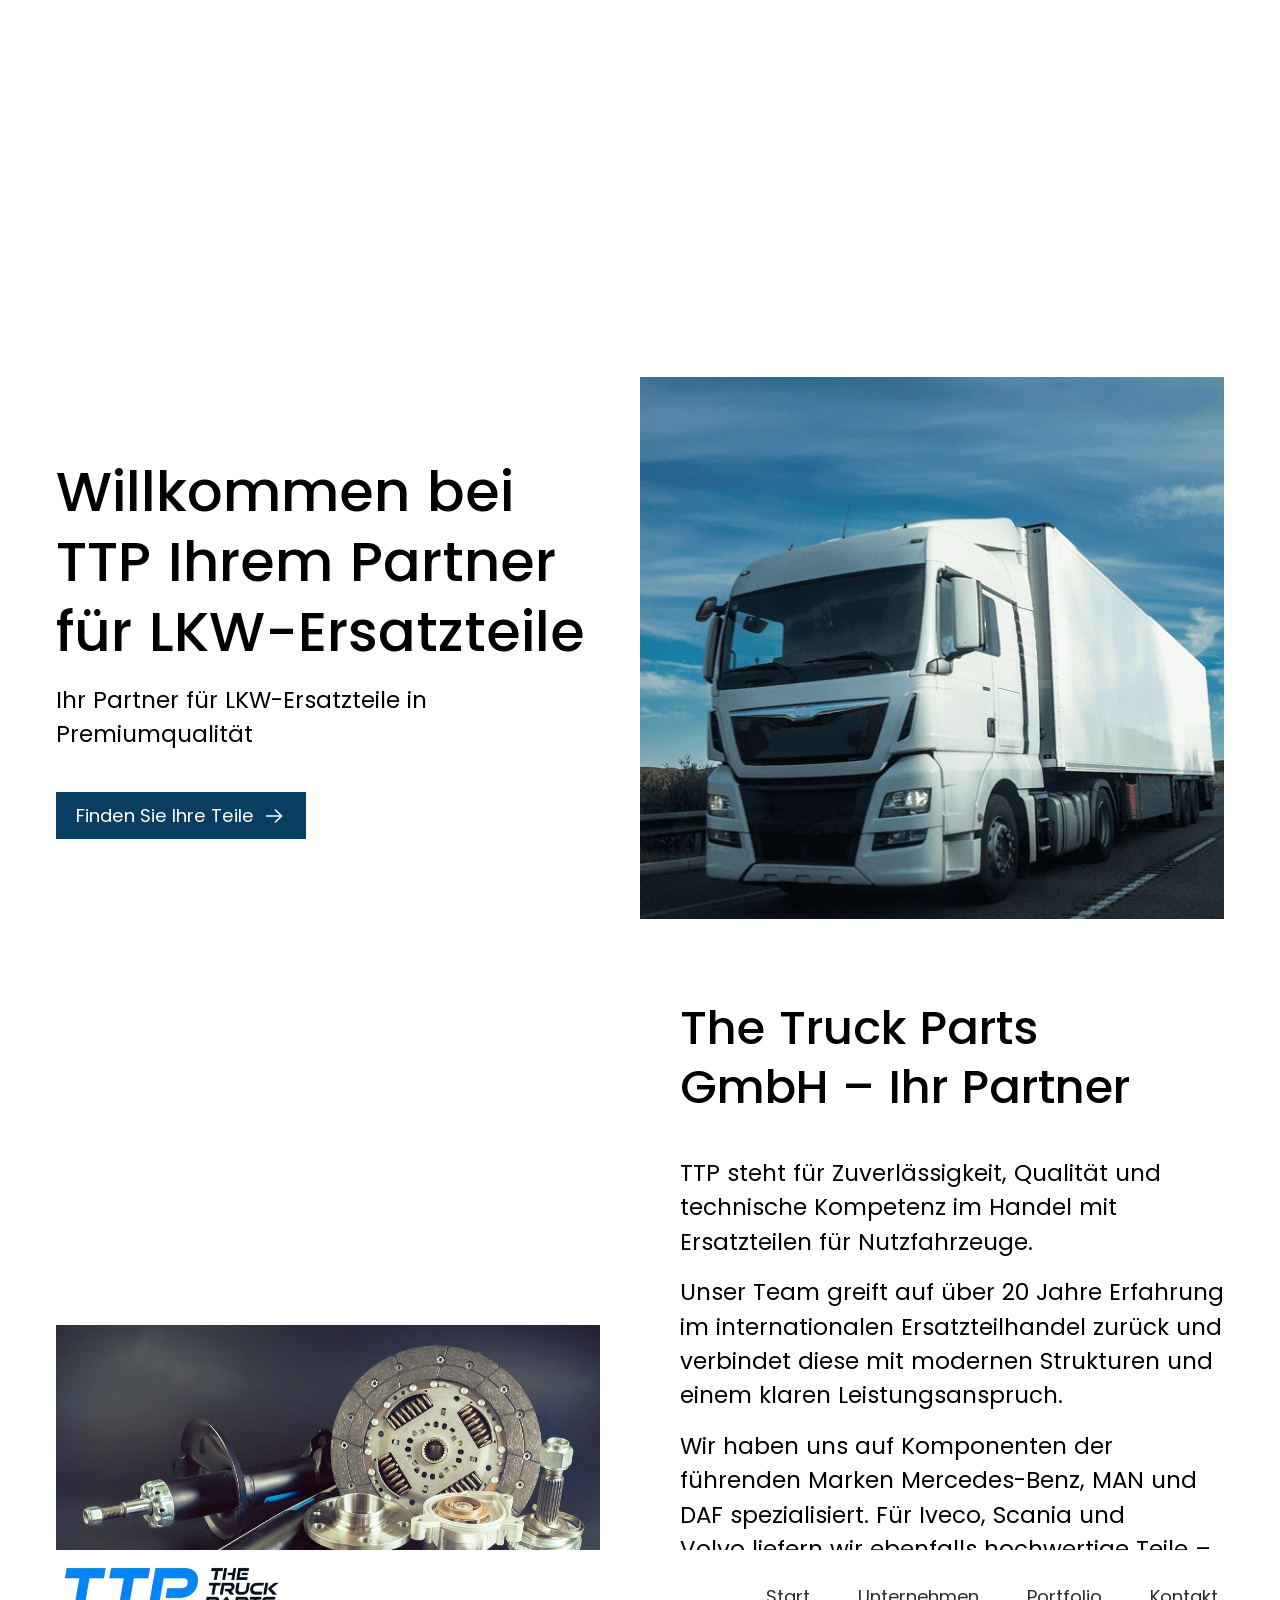
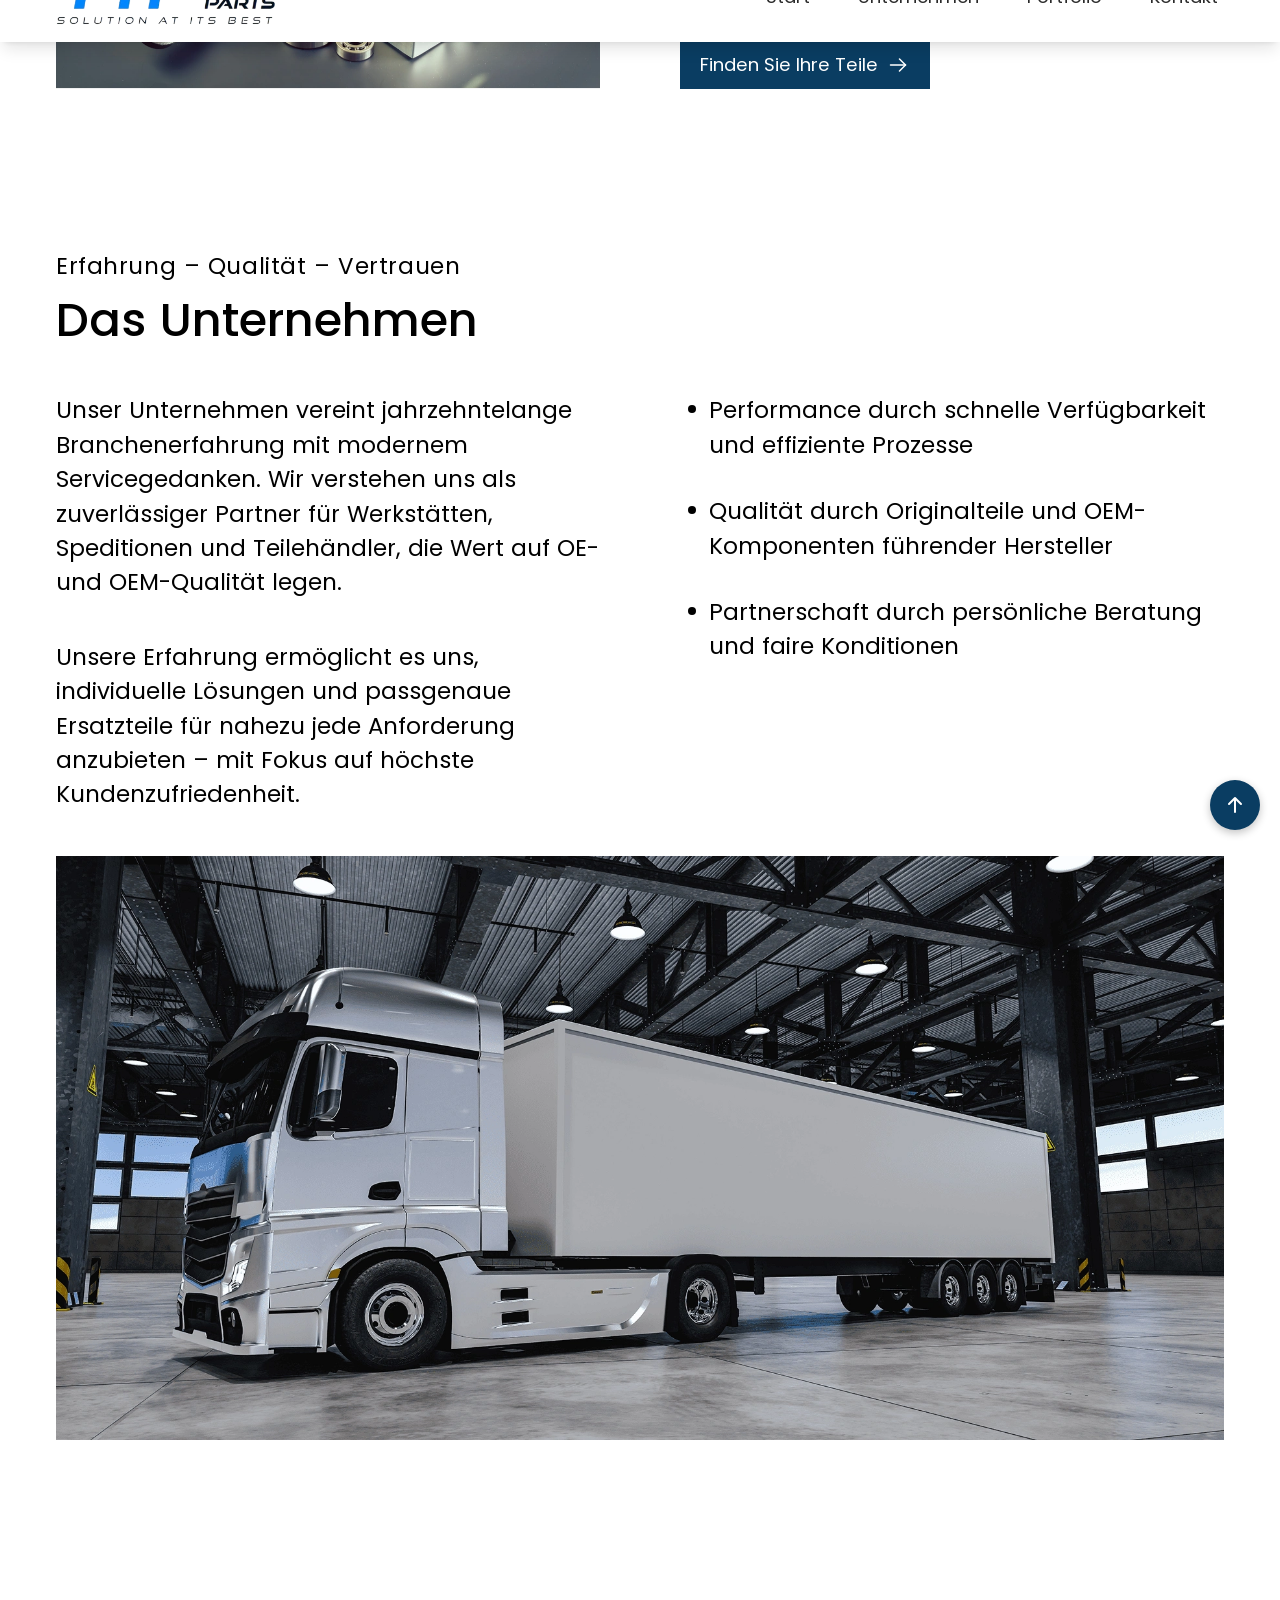
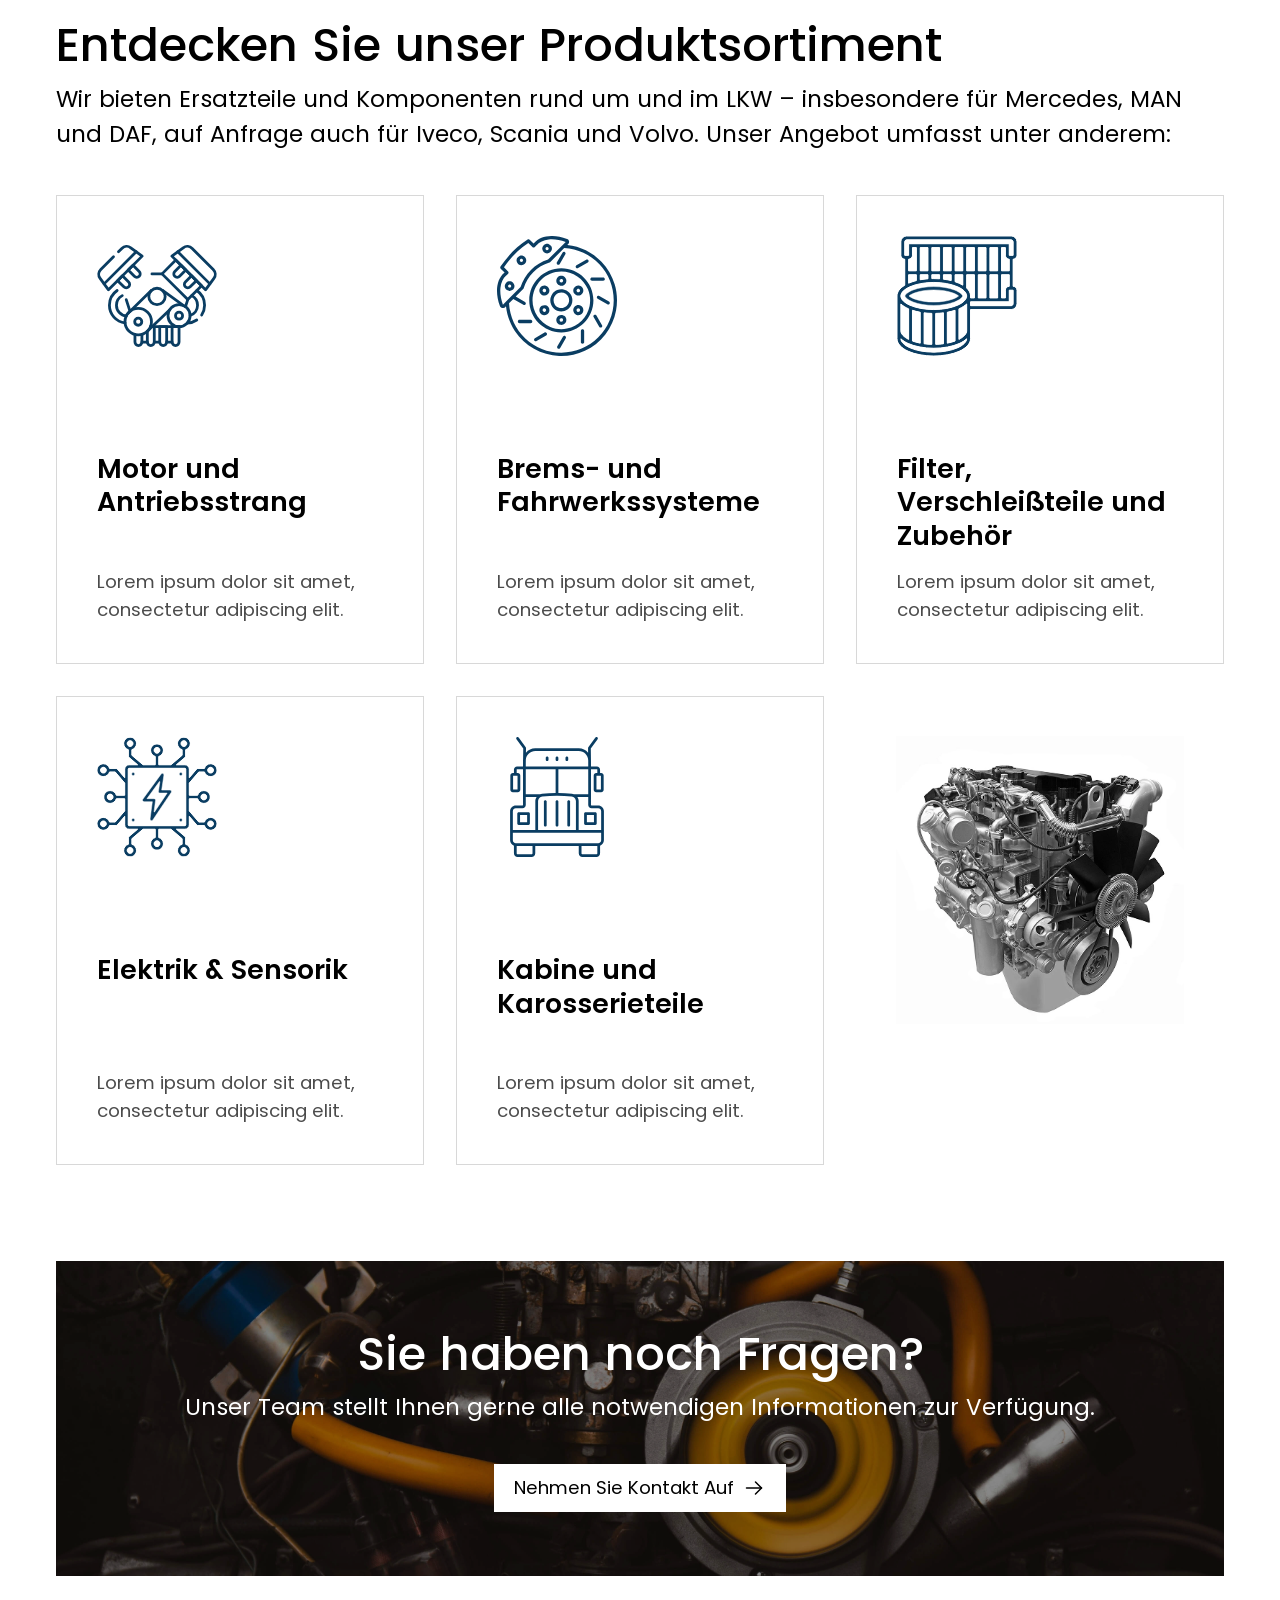
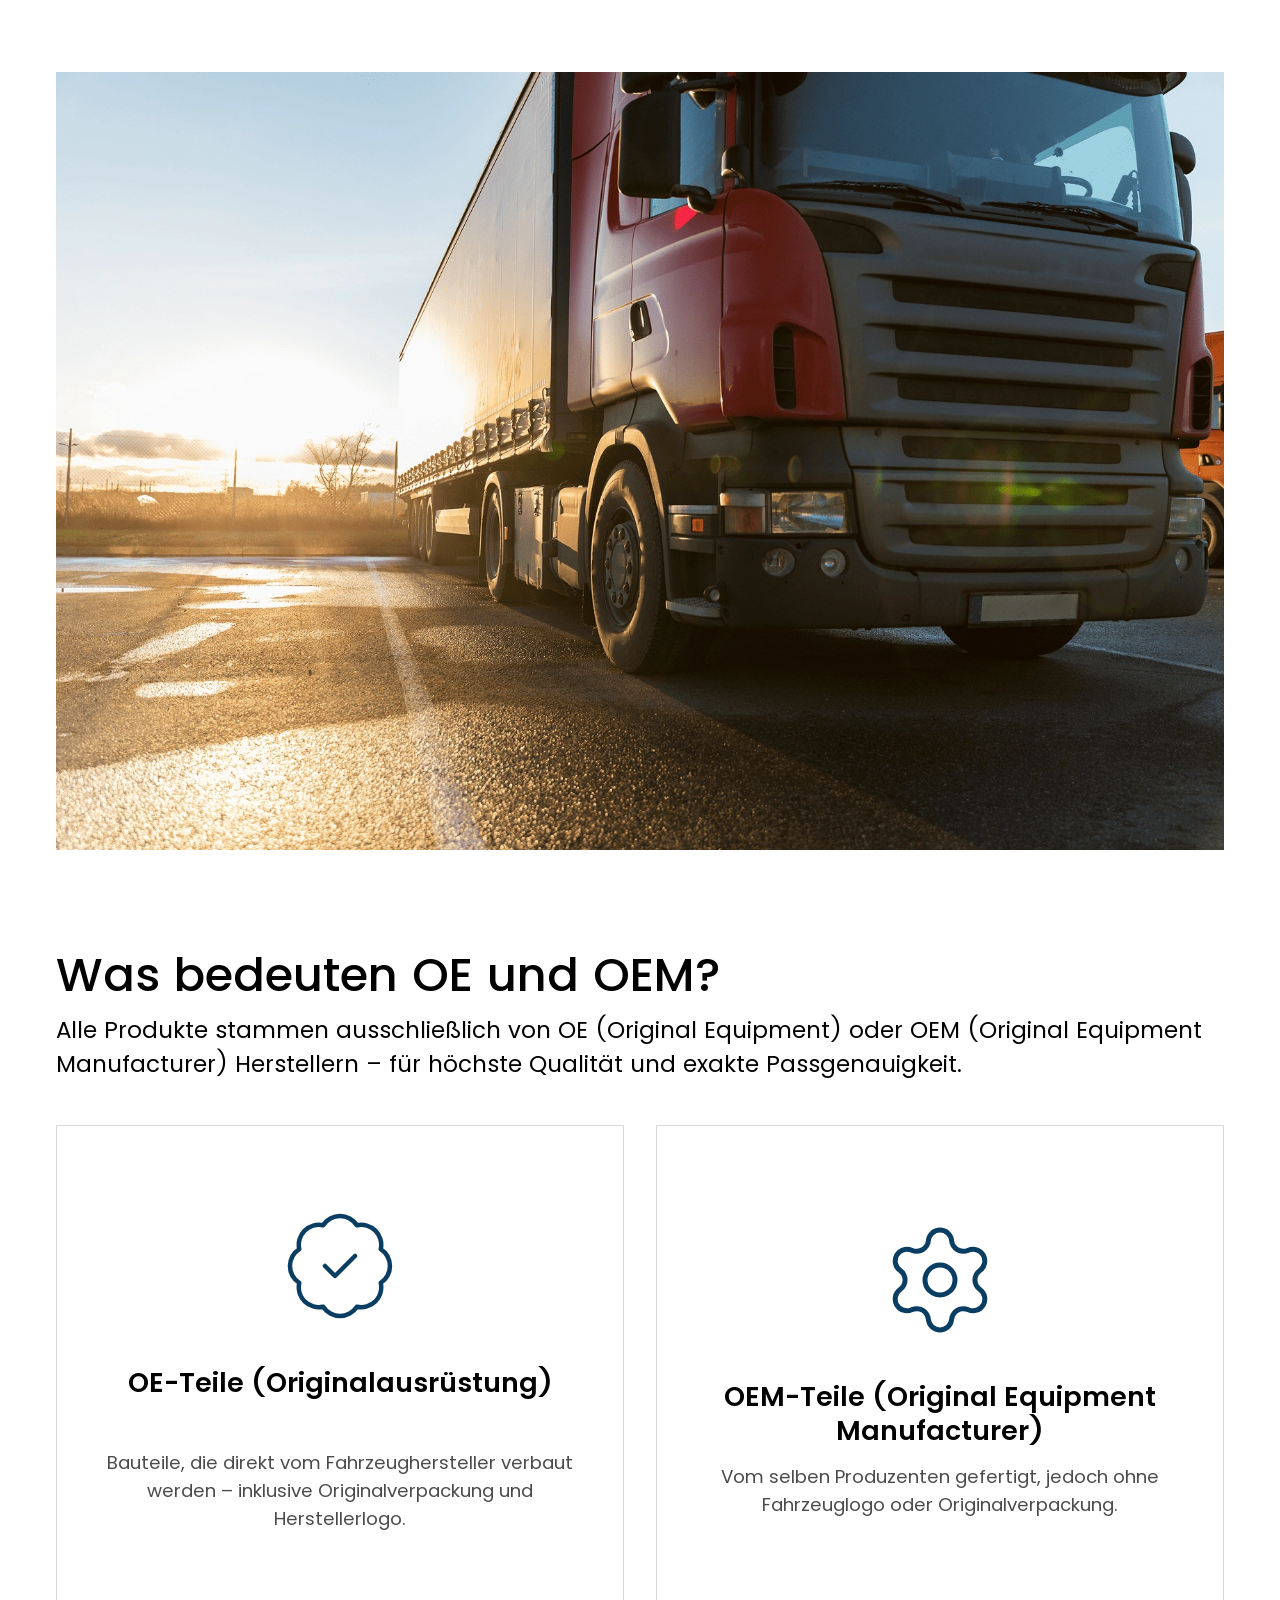
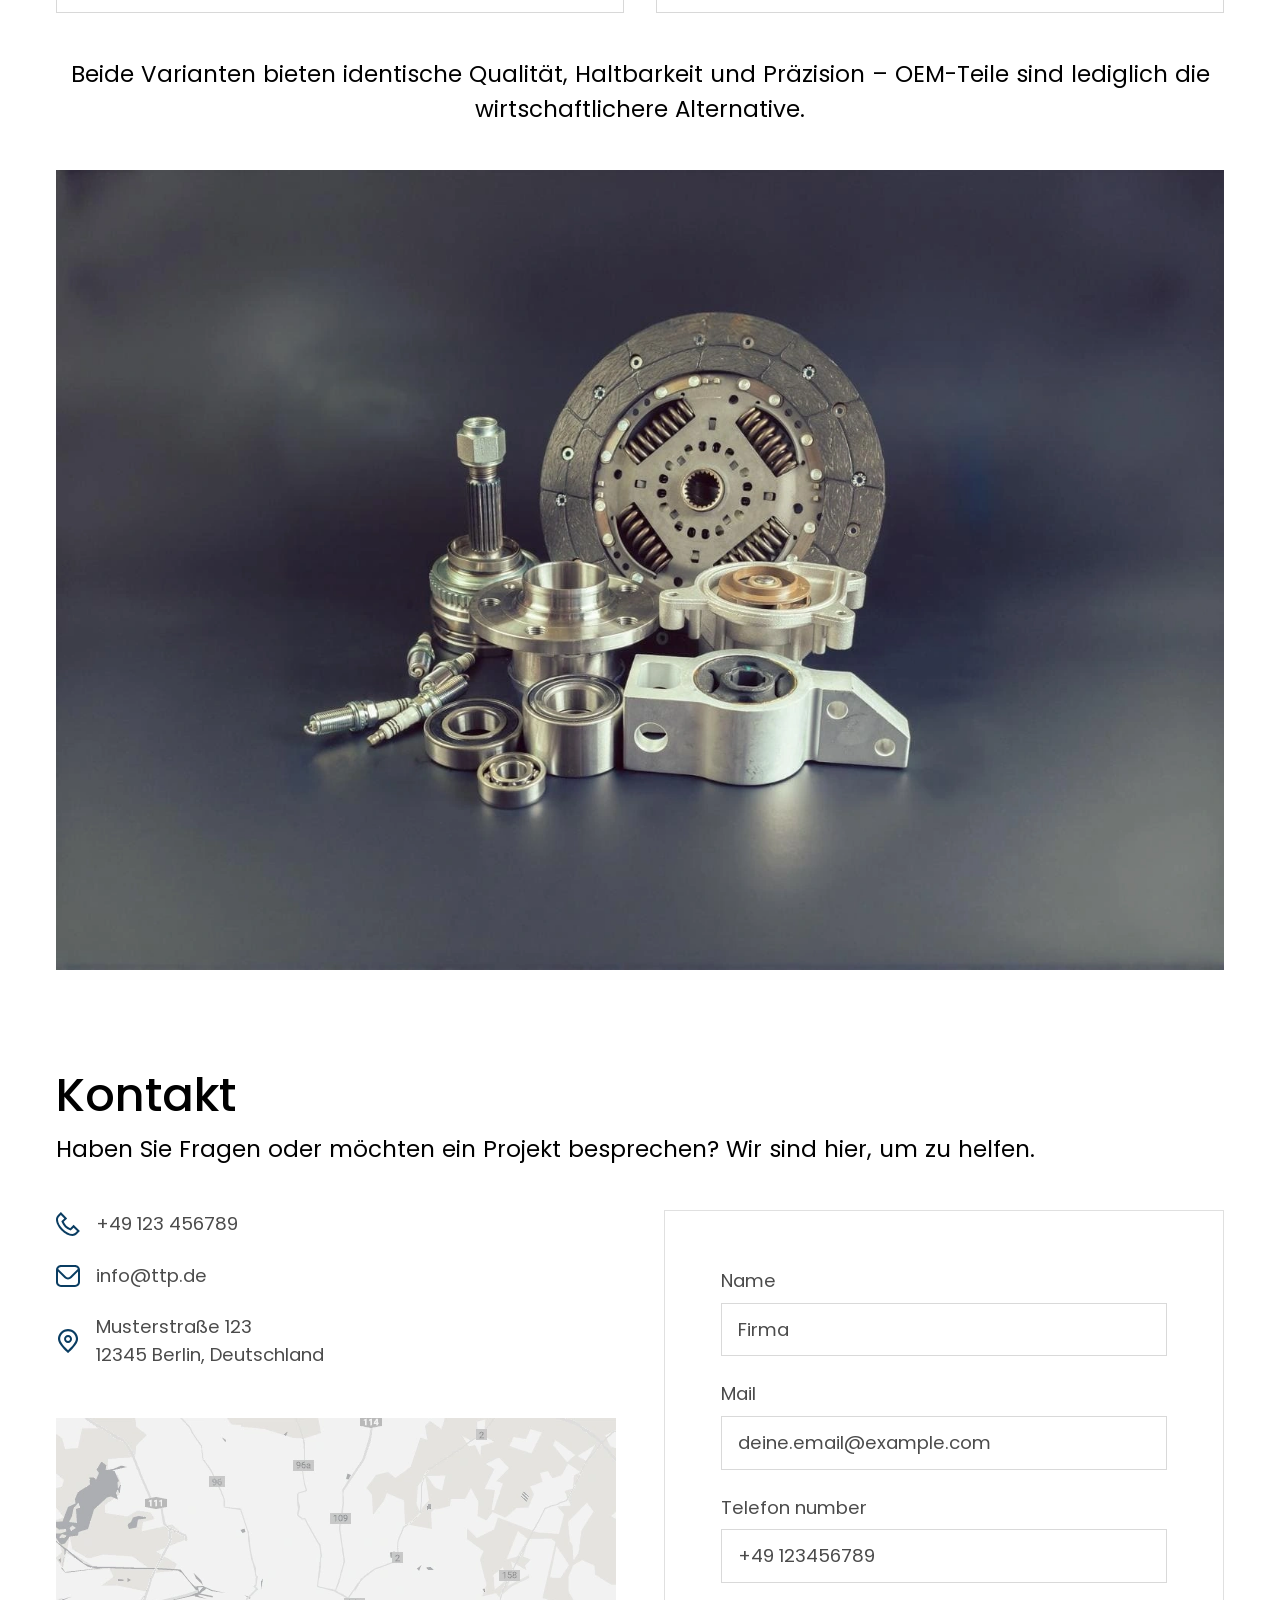
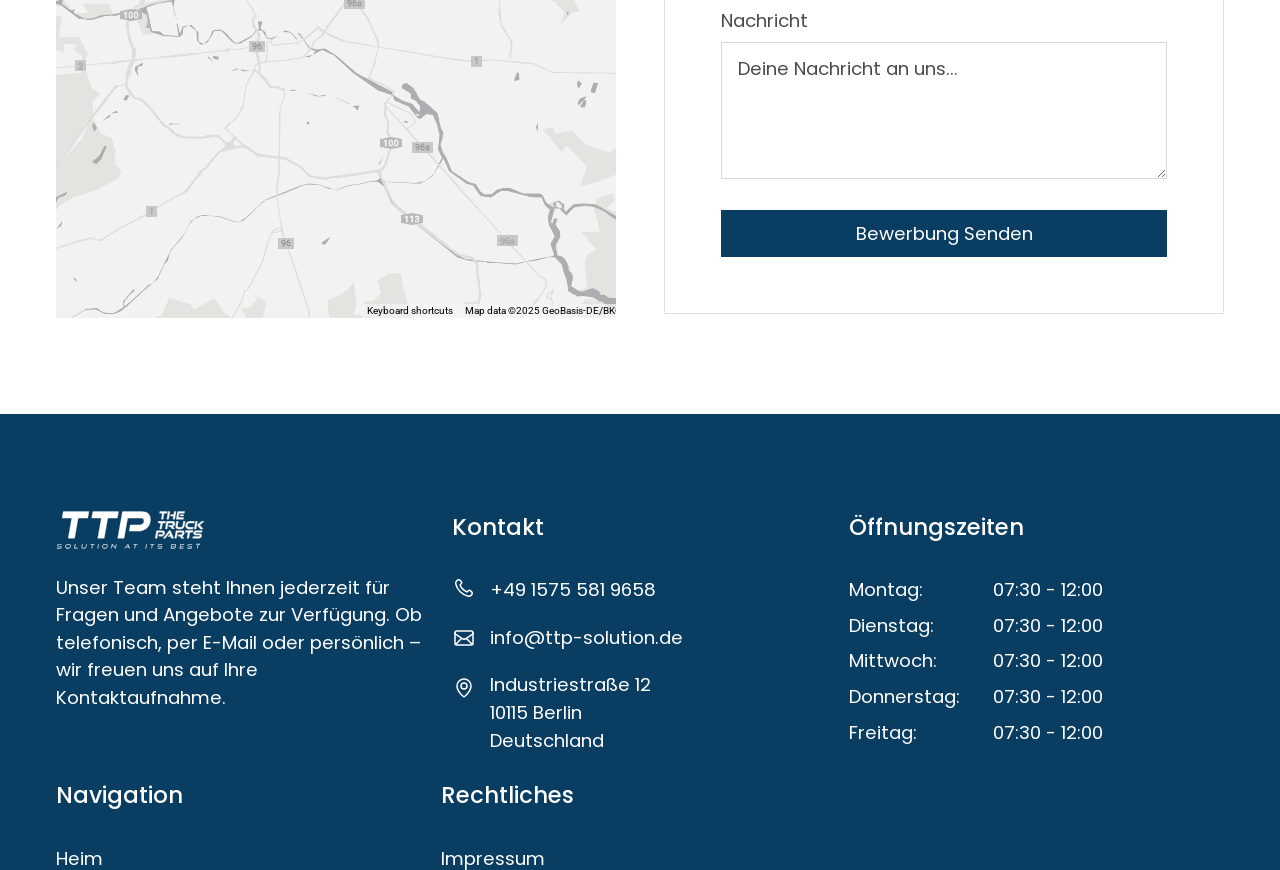
==== commit e46f499a: "New changes cta section add" ====
--- a/index.html
+++ b/index.html
@@ -84,7 +84,9 @@
                                     <h1 class="text-h1/tight font-medium ">Willkommen bei TTP Ihrem Partner für LKW-Ersatzteile</h1>
                                     <div class="para text-P sm:text-24 font-normal">
                                         <p>Ihr Partner für LKW-Ersatzteile in Premiumqualität</p>
-                                    </div>
+
+                                    </div>
+
                                 </div>
                                 <a href="#" role="link" class="btn-blue">
                                     <span>Finden Sie Ihre Teile</span>
@@ -115,7 +117,7 @@
             <!-- Ihr Partner Section Starts (section-2) -->
             <section class="pt-30 lg:pt-80 xxl:pt-160 pb-30 lg:pb-80">
                 <div class="container">
-                    <div class="inner flex justify-center flex-col lg:flex-row gap-32 lg:gap-48 xl:gap-80">
+                    <div class="inner flex justify-center flex-col lg:flex-row gap-20 sm:gap-32 lg:gap-48 xl:gap-80">
                         <div class="inner-left lg:w-1/2">
                             <div class="w-full lg:sticky lg:top-100">
                                 <img
@@ -162,7 +164,7 @@
                                 <span class="block tracking-wide text-P sm:text-24">Erfahrung – Qualität – Vertrauen</span>
                                 <h2 class="text-h2 font-medium leading-tight">Das Unternehmen</h2>
                             </div>
-                            <div class="content flex gap-32 lg:gap-48 xl:gap-80 flex-col xl:flex-row">
+                            <div class="content flex gap-20 sm:gap-32 lg:gap-48 xl:gap-80 flex-col xl:flex-row">
                                 <div class="xl:w-1/2 space-y-24 lg:space-y-40 text-P sm:text-24">
                                     <p>Unser Unternehmen vereint jahrzehntelange Branchenerfahrung mit modernem Servicegedanken. Wir verstehen uns als zuverlässiger Partner für Werkstätten, Speditionen und Teilehändler, die Wert auf OE- und OEM-Qualität legen.</p>
                                     <p>Unsere Erfahrung ermöglicht es uns, individuelle Lösungen und passgenaue Ersatzteile für nahezu jede Anforderung anzubieten – mit Fokus auf höchste Kundenzufriedenheit.</p>
@@ -565,16 +567,16 @@
                   <div class="footer-top py-60 md:py-80 lg:py-96 text-white">
                       <div class="container">
                           <div class="flex gap-24 2xl:gap-64 justify-start xxl:justify-between flex-wrap xxl:flex-nowrap">
-                               <div class="w-full md:w-[calc(50%-14px)] lg:w-[calc(33%-24px)] xxl:w-[calc(28%-64px)] space-y-24">
+                               <div class="w-full md:w-[calc(50%-14px)] lg:w-[calc(33%-13px)] xxl:w-[calc(28%-64px)] space-y-24">
                                   <img src="./assets/images/logo-invert.svg" alt="company logo for footer" role="img" class="w-150"> 
                                   <div class="text-P">
                                     <p>Unser Team steht Ihnen jederzeit für Fragen und Angebote zur Verfügung. Ob telefonisch, per E-Mail oder persönlich – wir freuen uns auf Ihre Kontaktaufnahme.</p>
                                   </div>
                                 </div>
                                 <!--  -->
-                                <div class="w-full md:w-[calc(50%-14px)] lg:w-[calc(33%-24px)] xxl:w-auto space-y-20 md:space-y-32">
+                                <div class="w-full md:w-[calc(50%-14px)] lg:w-[calc(33%-13px)] xxl:w-auto space-y-20 md:space-y-32">
                                     <span class="text-24 font-medium block">Kontakt</span>
-                                    <ul class="[&_li]:flex [&_li]:text-P [&_li]:gap-14 [&_li]:items-start list-none space-y-20">
+                                    <ul class="[&_li]:flex [&_li]:text-P [&_li]:gap-14 [&_li]:items-start list-none space-y-16 md:space-y-20">
                                       <li> <img
                                                 src="./assets/images/call-white.svg"
                                                 alt="Telefon Icon"
--- a/assets/css/output.css
+++ b/assets/css/output.css
@@ -697,6 +697,11 @@
       width: calc(var(--spacing) * 200);
     }
   }
+  .sm\:gap-32 {
+    @media (width >= 576px) {
+      gap: calc(var(--spacing) * 32);
+    }
+  }
   .sm\:p-24 {
     @media (width >= 576px) {
       padding: calc(var(--spacing) * 24);
@@ -760,6 +765,15 @@
   .md\:gap-96 {
     @media (width >= 768px) {
       gap: calc(var(--spacing) * 96);
+    }
+  }
+  .md\:space-y-20 {
+    @media (width >= 768px) {
+      :where(& > :not(:last-child)) {
+        --tw-space-y-reverse: 0;
+        margin-block-start: calc(calc(var(--spacing) * 20) * var(--tw-space-y-reverse));
+        margin-block-end: calc(calc(var(--spacing) * 20) * calc(1 - var(--tw-space-y-reverse)));
+      }
     }
   }
   .md\:space-y-32 {
@@ -829,6 +843,11 @@
   .lg\:w-1\/2 {
     @media (width >= 992px) {
       width: calc(1/2 * 100%);
+    }
+  }
+  .lg\:w-\[calc\(33\%-13px\)\] {
+    @media (width >= 992px) {
+      width: calc(33% - 13px);
     }
   }
   .lg\:w-\[calc\(33\%-24px\)\] {
@@ -1252,10 +1271,16 @@
   }
   ul:not(nav ul, footer ul) {
     position: relative;
+    :where(& > :not(:last-child)) {
+      --tw-space-y-reverse: 0;
+      margin-block-start: calc(calc(var(--spacing) * 8) * var(--tw-space-y-reverse));
+      margin-block-end: calc(calc(var(--spacing) * 8) * calc(1 - var(--tw-space-y-reverse)));
+    }
   }
   ul li:not(nav ul li, footer ul li), ol li {
     position: relative;
     padding-left: calc(var(--spacing) * 29);
+    font-size: var(--text-P);
     &::before {
       content: var(--tw-content);
       position: absolute;
@@ -1287,6 +1312,50 @@
     &::before {
       --tw-content: '';
       content: var(--tw-content);
+    }
+    @media (width >= 576px) {
+      font-size: var(--text-24);
+    }
+  }
+  .card-item ul li, .card-item1 ul li {
+    position: relative;
+    padding-left: calc(var(--spacing) * 29);
+    font-size: var(--text-P);
+    color: var(--text-grey);
+    &::before {
+      content: var(--tw-content);
+      position: absolute;
+    }
+    &::before {
+      content: var(--tw-content);
+      top: calc(var(--spacing) * 12);
+    }
+    &::before {
+      content: var(--tw-content);
+      left: calc(var(--spacing) * 8);
+    }
+    &::before {
+      content: var(--tw-content);
+      height: calc(var(--spacing) * 8);
+    }
+    &::before {
+      content: var(--tw-content);
+      width: calc(var(--spacing) * 8);
+    }
+    &::before {
+      content: var(--tw-content);
+      border-radius: calc(infinity * 1px);
+    }
+    &::before {
+      content: var(--tw-content);
+      background-color: var(--text-grey);
+    }
+    &::before {
+      --tw-content: '';
+      content: var(--tw-content);
+    }
+    @media (width >= 576px) {
+      font-size: var(--text-24);
     }
   }
 }
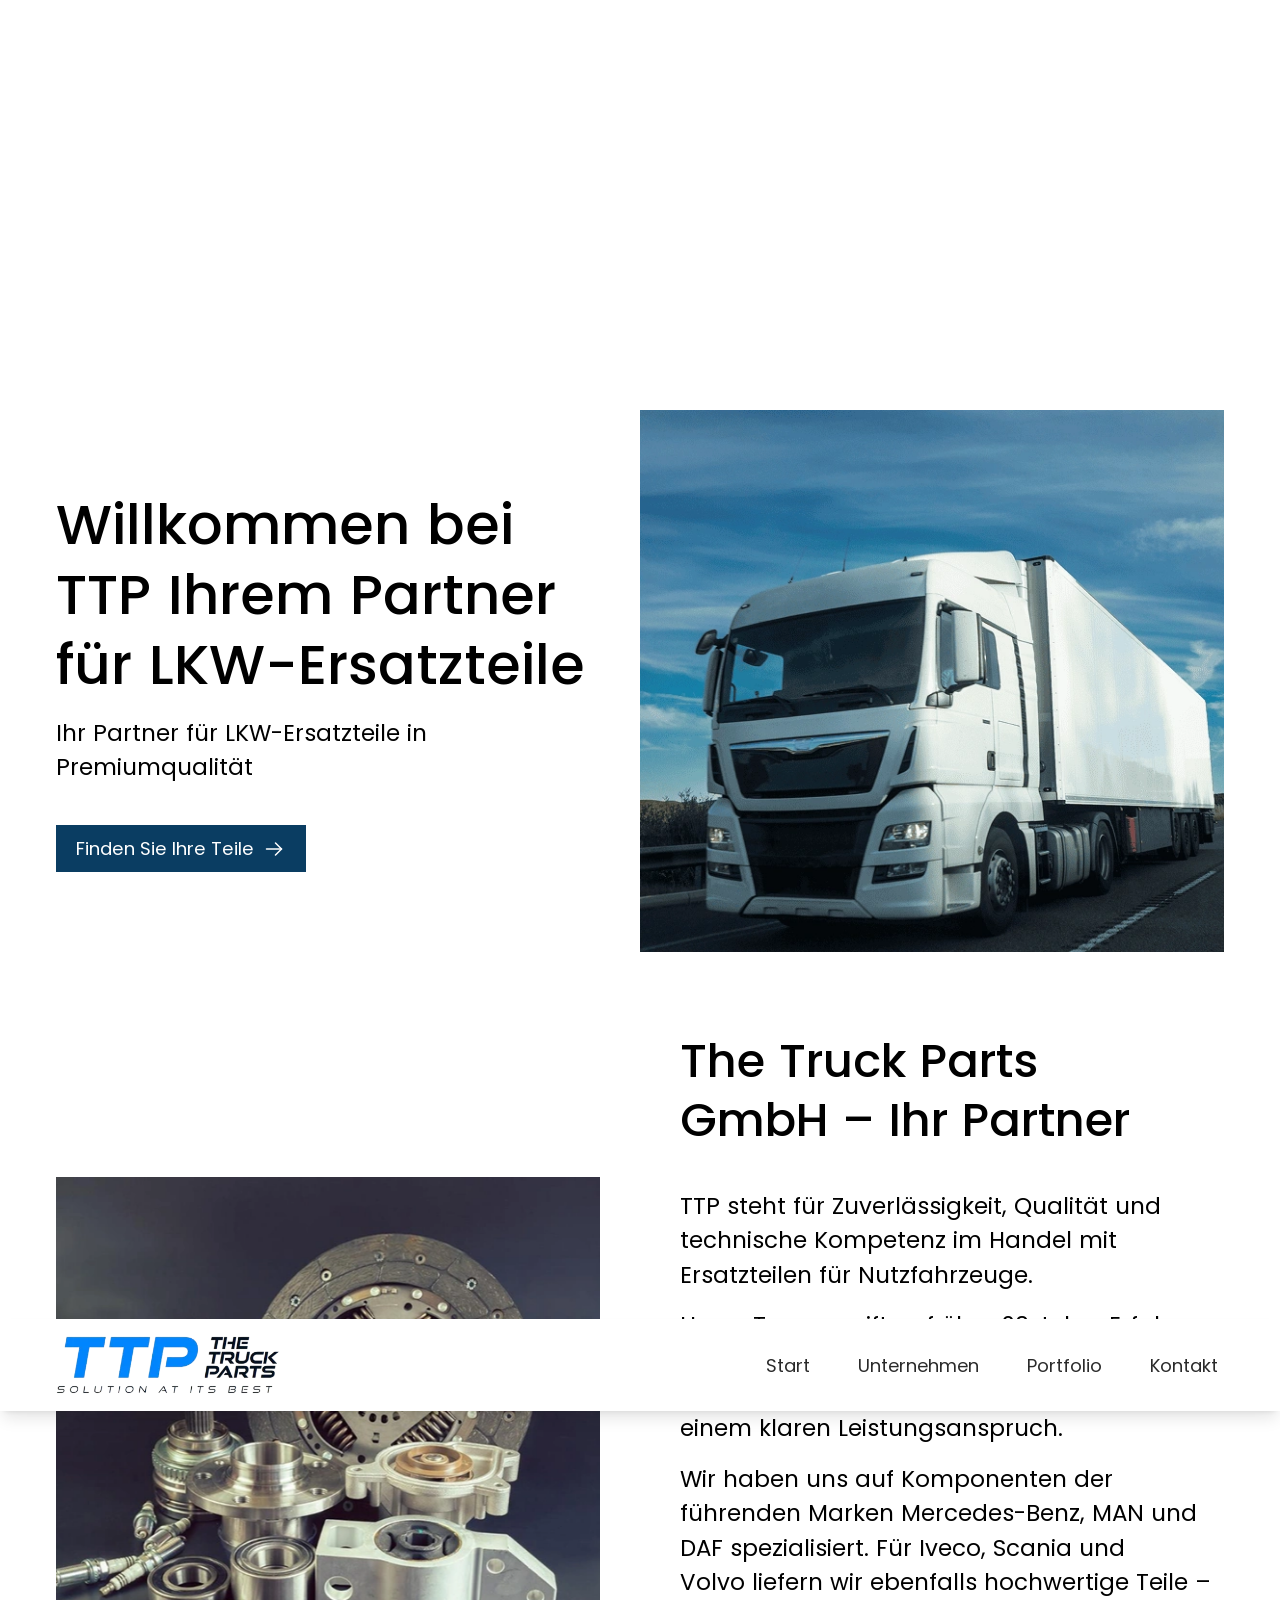
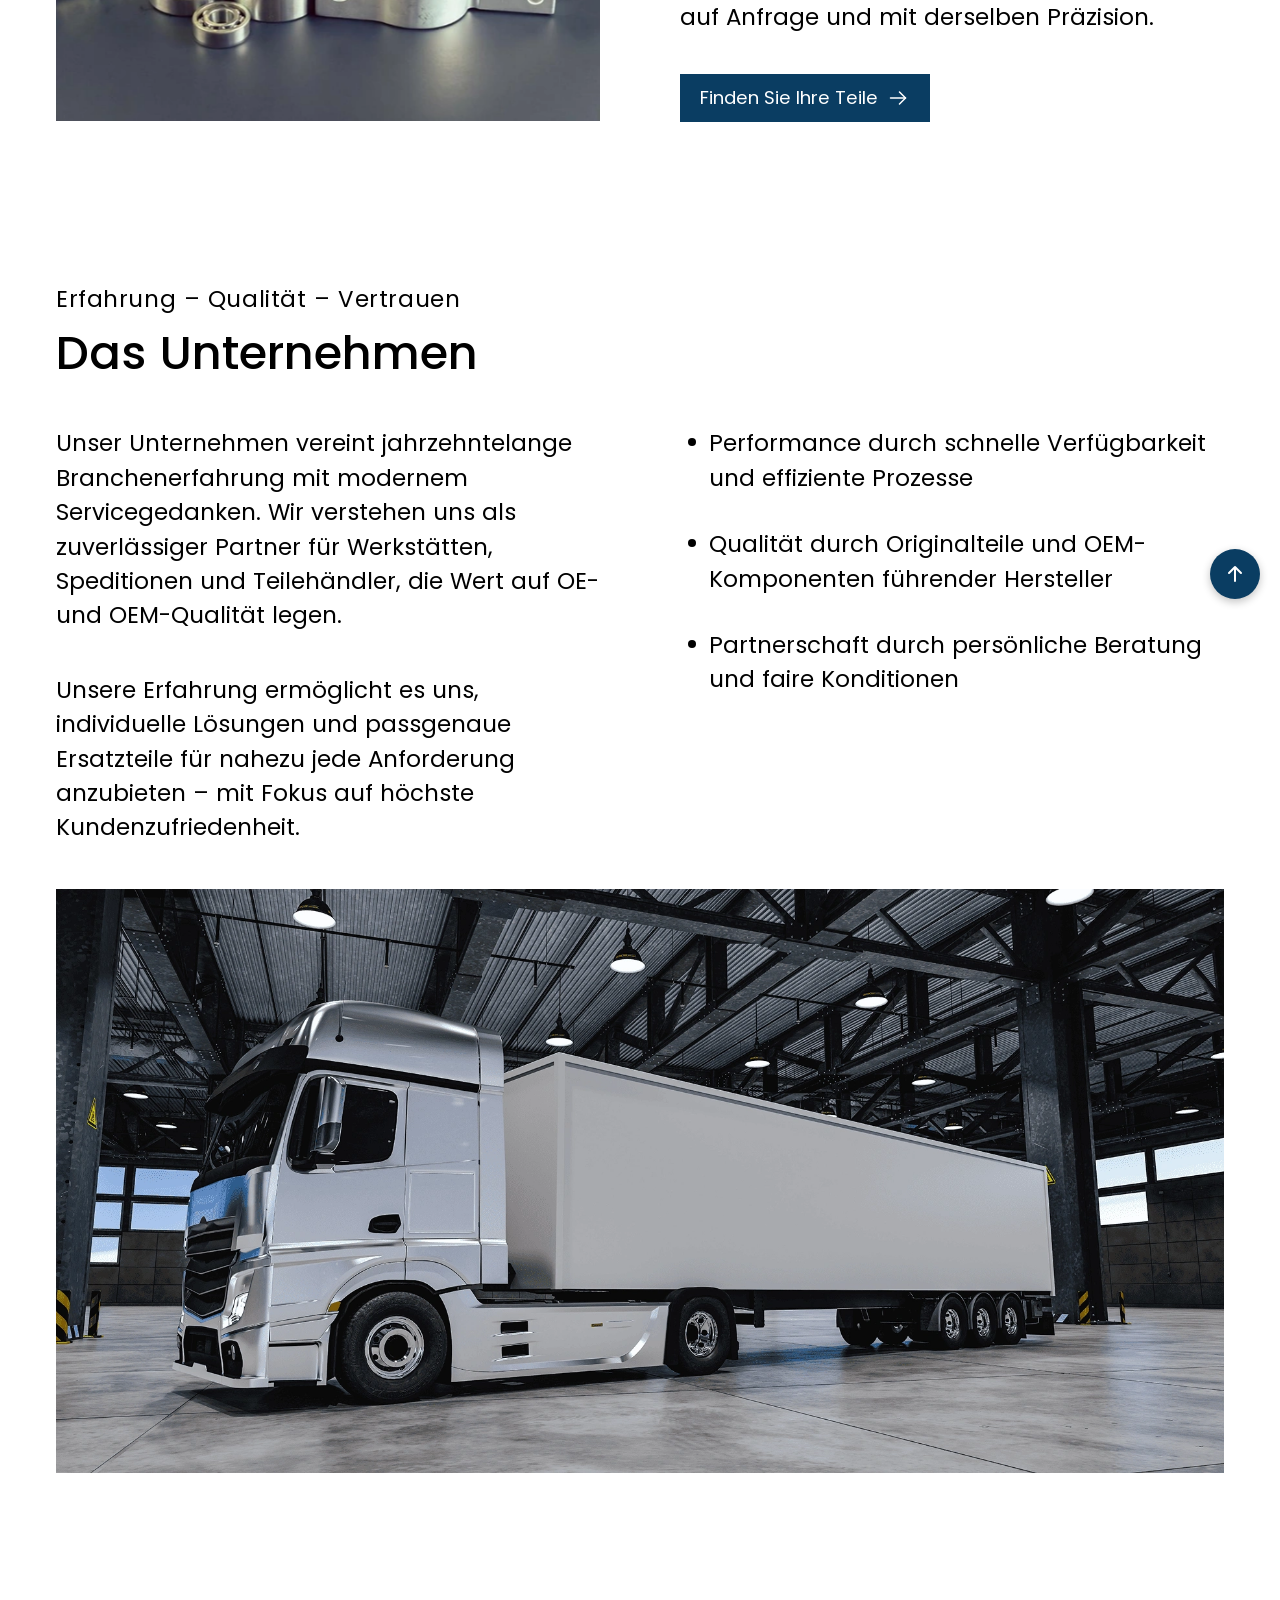
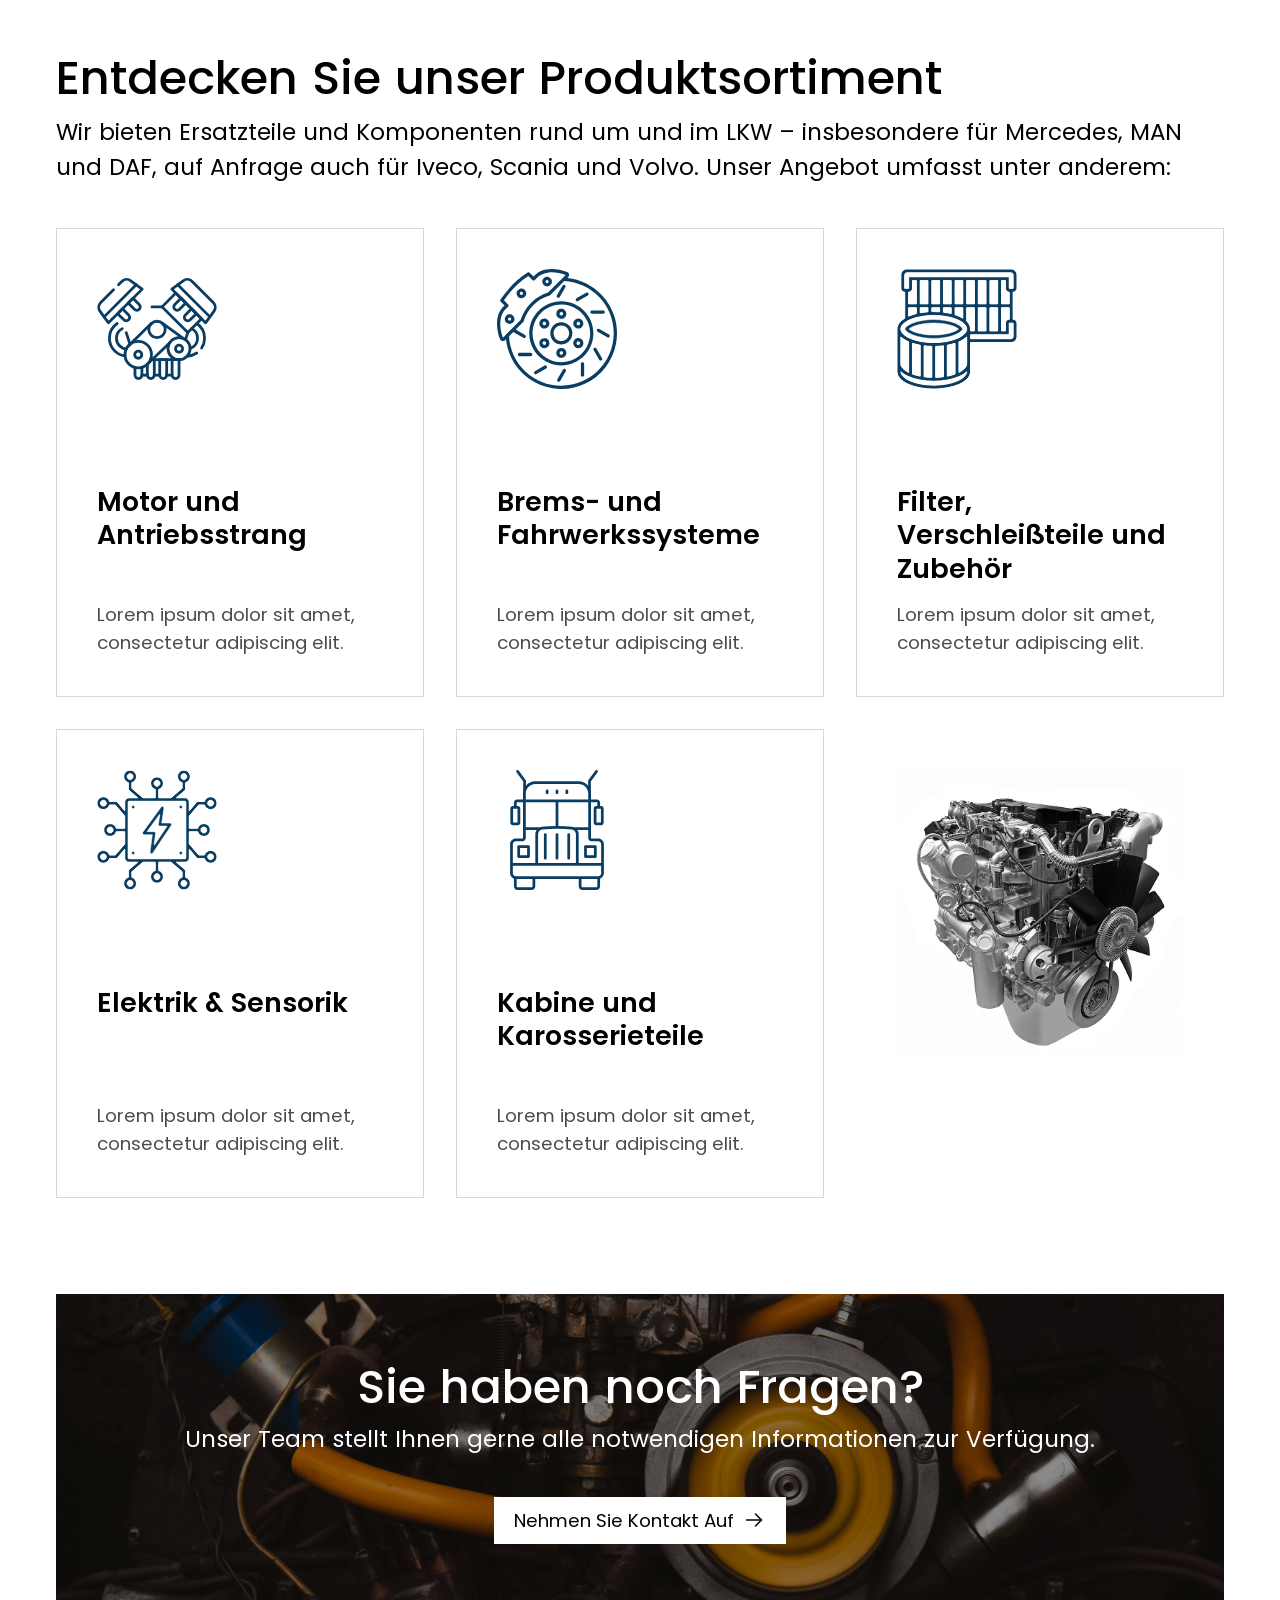
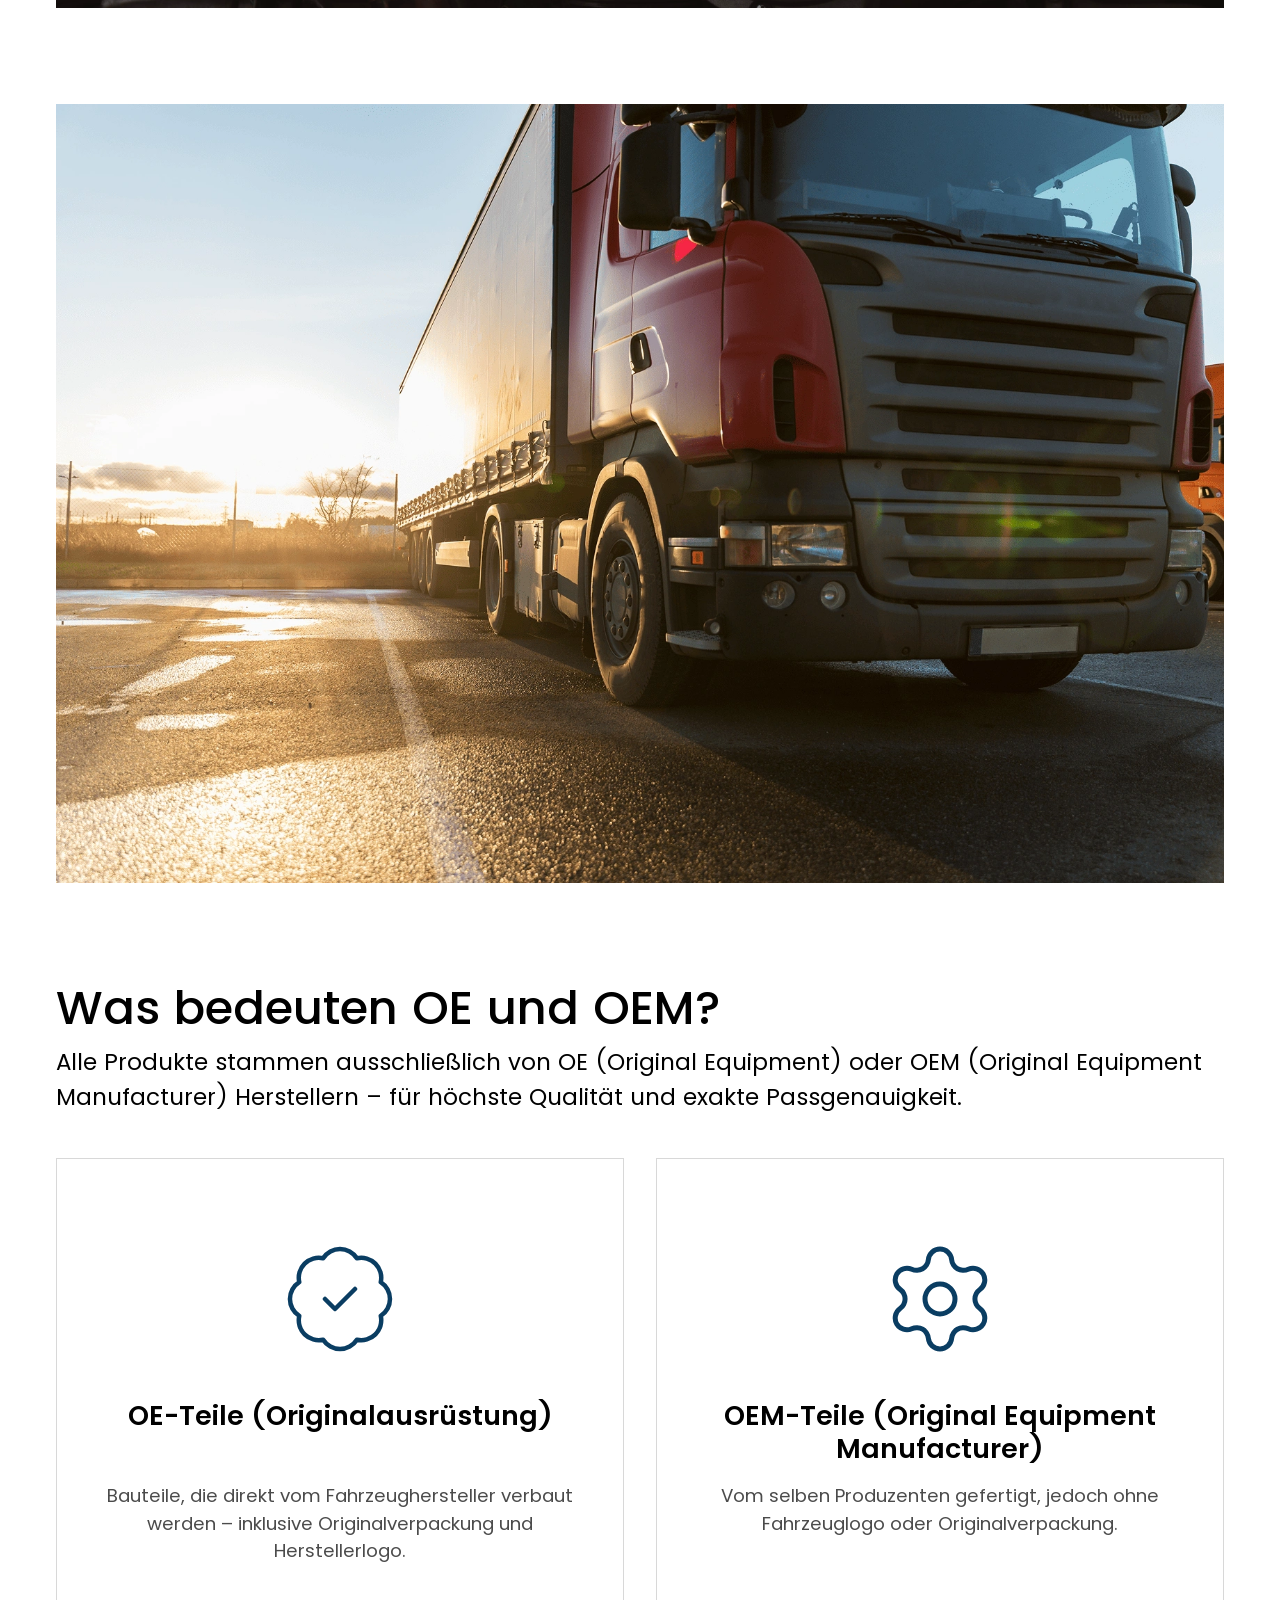
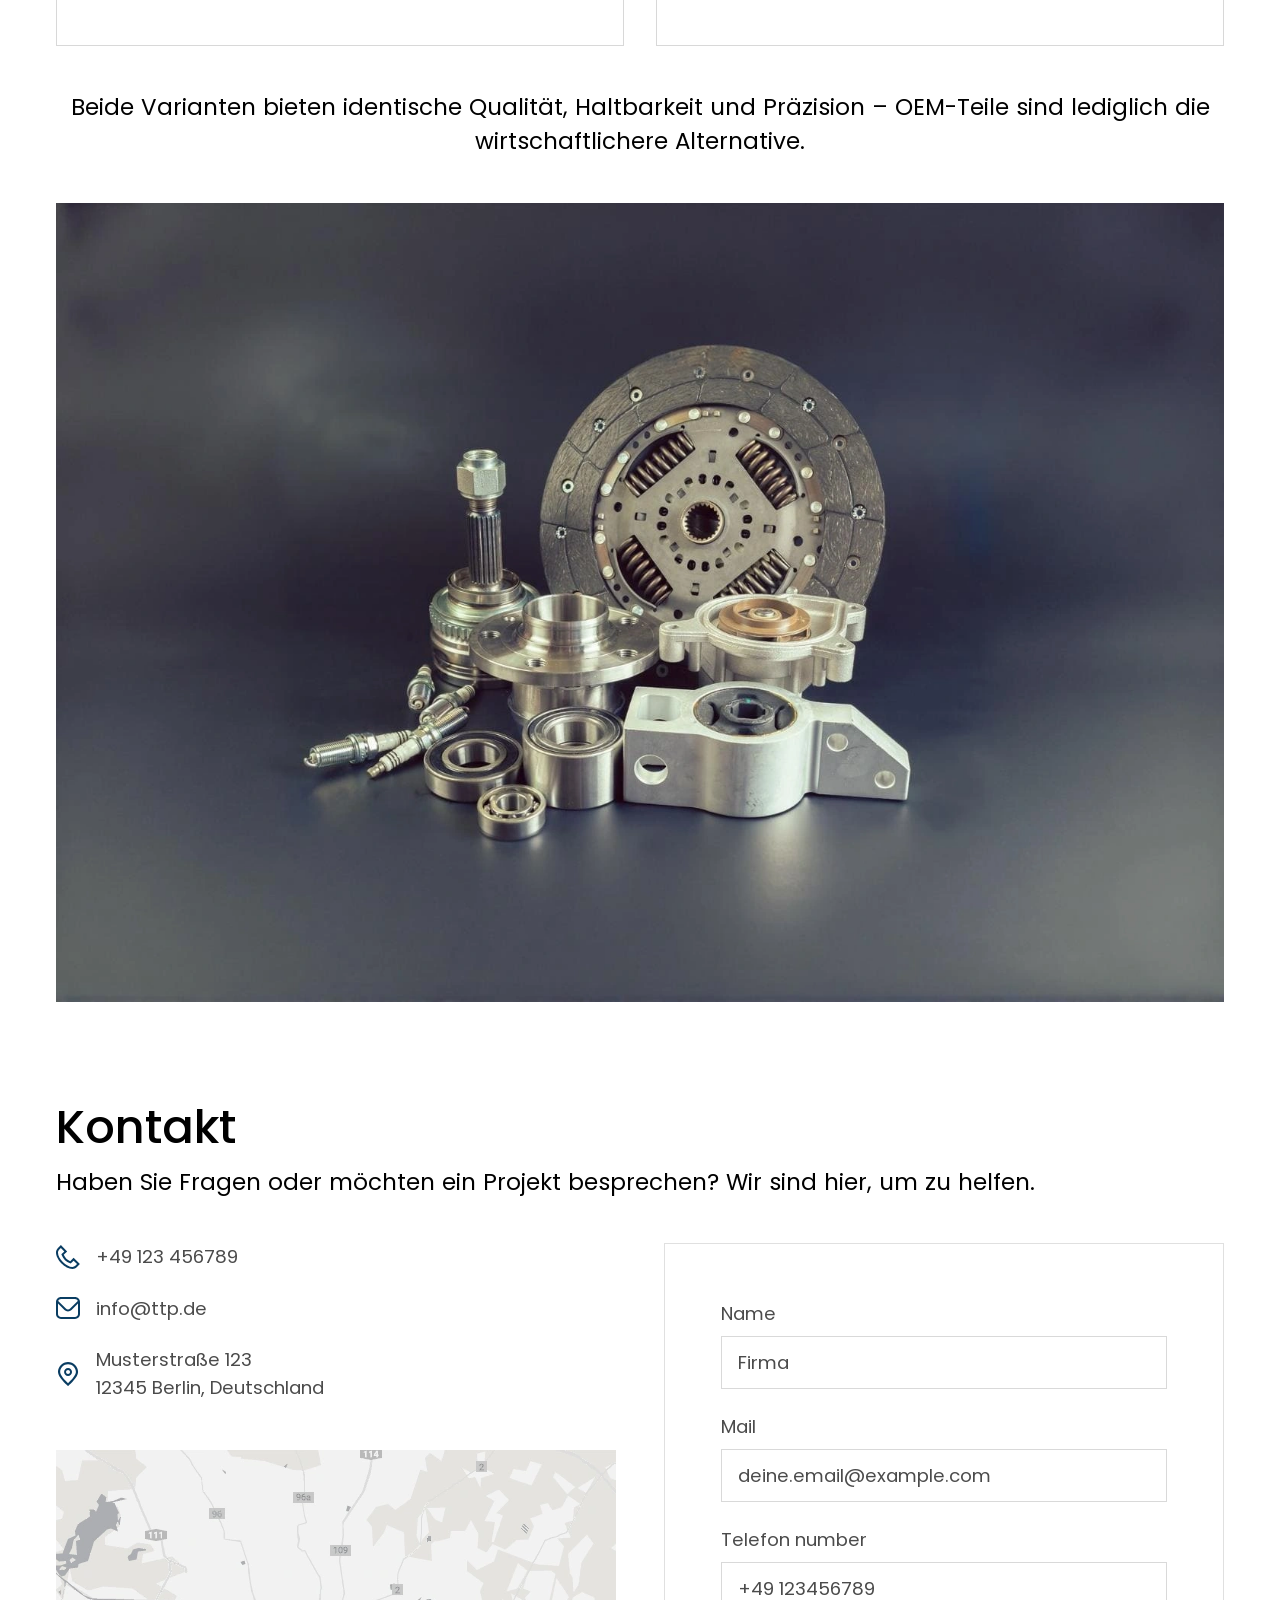
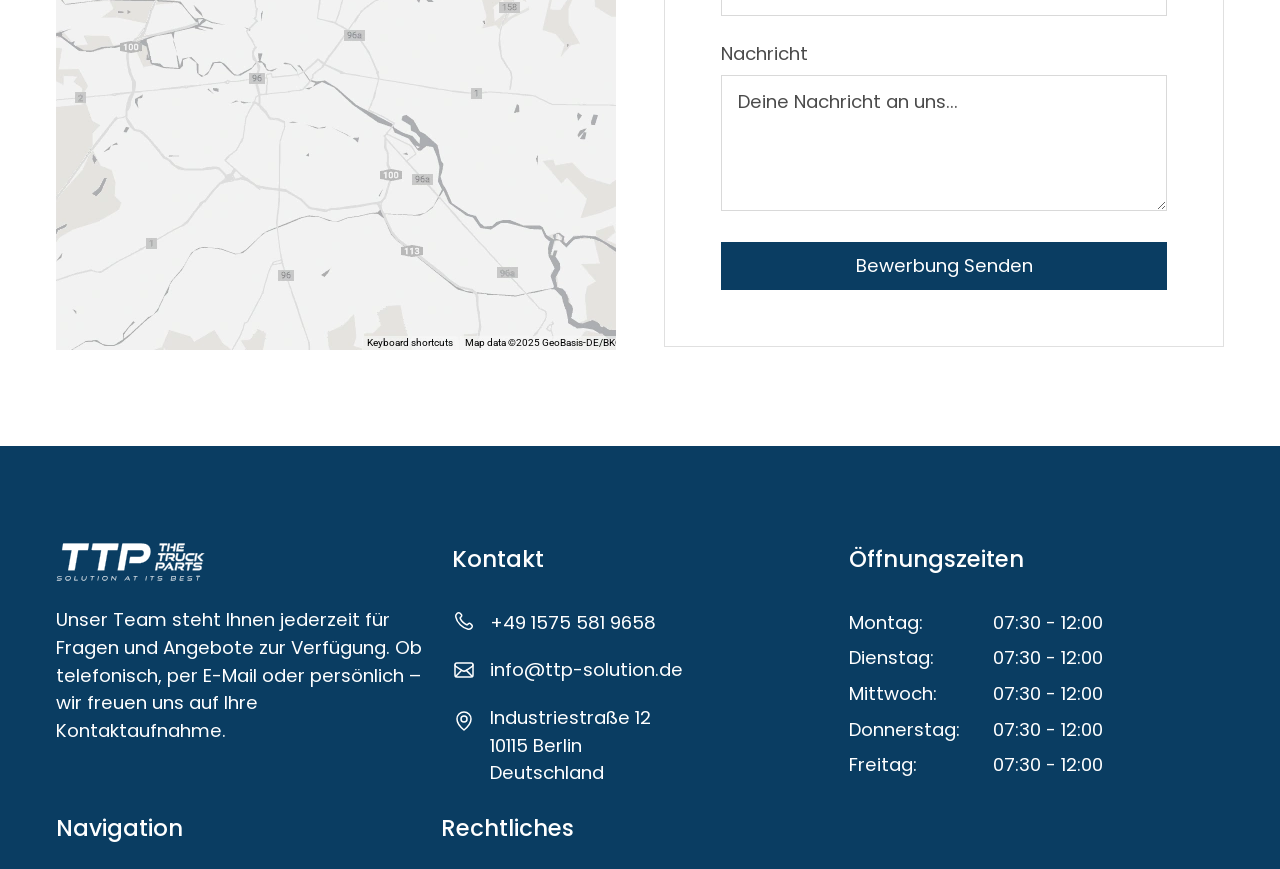
==== commit 837de9e0: "New changes" ====
--- a/index.html
+++ b/index.html
@@ -119,14 +119,14 @@
                 <div class="container">
                     <div class="inner flex justify-center flex-col lg:flex-row gap-20 sm:gap-32 lg:gap-48 xl:gap-80">
                         <div class="inner-left lg:w-1/2">
-                            <div class="w-full lg:sticky lg:top-100">
+                            <div class="w-full lg:sticky lg:top-100 xxl:h-full flex justify-center items-stretch">
                                 <img
-                                    src="./assets/images/section-2-img.webp"
-                                    srcset="./assets/images/section-2-img_mobile.webp 767w,
-                            ./assets/images/section-2-img.webp 1200w"
+                                    src="./assets/images/sec2-1.webp"
+                                    srcset="./assets/images/section-6-img_mobile1.webp 967w,
+                            ./assets/images/sec2-1.webp 1200w"
                                     sizes="(max-width: 767px) 100vw, 100vw"
                                     alt="The Truck Parts GmbH – Ihr Partner"
-                                    class="object-cover size-full aspect-square sm:aspect-auto"
+                                    class="object-cover size-full aspect-auto lg:aspect-square xxl:aspect-auto min-h-300"
                                 >
                             </div>
                         </div>
@@ -214,7 +214,7 @@
                                         >
                                         <div class="space-y-16">
                                             <h3 class="card-title text-h3/tight font-semibold">Motor und Antriebsstrang</h3>
-                                            <div class="para text-P text-(--text-grey)">
+                                            <div class="para text-P text-(--text-grey) card-content space-y-16">
                                                 <p>Lorem ipsum dolor sit amet, consectetur adipiscing elit.</p>
                                             </div>
                                         </div>
@@ -231,8 +231,9 @@
                                         >
                                         <div class="space-y-16">
                                             <h3 class="card-title text-h3/tight font-semibold">Brems- und Fahrwerkssysteme</h3>
-                                            <div class="para text-P text-(--text-grey)">
+                                            <div class="para text-P text-(--text-grey) card-content space-y-16">
                                                 <p>Lorem ipsum dolor sit amet, consectetur adipiscing elit.</p>
+                                                
                                             </div>
                                         </div>
                                     </div>
@@ -248,7 +249,7 @@
                                         >
                                         <div class="space-y-16">
                                             <h3 class="card-title text-h3/tight font-semibold">Filter, Verschleißteile und Zubehör</h3>
-                                            <div class="para text-P text-(--text-grey)">
+                                            <div class="para text-P text-(--text-grey) card-content space-y-16">
                                                 <p>Lorem ipsum dolor sit amet, consectetur adipiscing elit.</p>
                                             </div>
                                         </div>
@@ -265,7 +266,7 @@
                                         >
                                         <div class="space-y-16">
                                             <h3 class="card-title text-h3/tight font-semibold">Elektrik & Sensorik</h3>
-                                            <div class="para text-P text-(--text-grey)">
+                                            <div class="para text-P text-(--text-grey) card-content space-y-16">
                                                 <p>Lorem ipsum dolor sit amet, consectetur adipiscing elit.</p>
                                             </div>
                                         </div>
@@ -282,7 +283,7 @@
                                         >
                                         <div class="space-y-16">
                                             <h3 class="card-title text-h3/tight font-semibold">Kabine und Karosserieteile</h3>
-                                            <div class="para text-P text-(--text-grey)">
+                                            <div class="card-content para text-P text-(--text-grey) space-y-16">
                                                 <p>Lorem ipsum dolor sit amet, consectetur adipiscing elit.</p>
                                             </div>
                                         </div>
@@ -306,19 +307,20 @@
             </section>
             <!-- Produktsortiment Section Ends (section-4) -->
             <!-- CTA Section Starts -->
-                <section class="relative w-full h-full overflow-hidden  pt-30 lg:pt-80 xl:pt-96">     
+                <section class="cta relative w-full h-full overflow-hidden  pt-30 lg:pt-80 xl:pt-96">     
                     <div class="container">
                         <div class="inner relative z-1 py-64">
                             <img src="./assets/images/cta-section-img.webp" alt="image for cta section" role="img"class="absolute inset-0 z-0 w-full h-full object-cover">
                         <div class="overlay bg-[#00000066] absolute inset-0 w-full h-full z-1"></div>
                             <div class="content text-white flex flex-col justify-center items-center text-center gap-24 lg:gap-40 relative z-1">
-                                <div class="space-y-6">
+                                <div class="space-y-6 flex flex-col justify-center items-center text-center">
                                     <h2 class="text-h2 font-medium leading-tight">
                                     Sie haben noch Fragen?
                                     </h2>
                                     <div class="para text-P sm:text-24 font-normal">
                                         <p>Unser Team stellt Ihnen gerne alle notwendigen Informationen zur Verfügung.</p>
                                     </div>
+                                   
                                 </div>
                                 <a href="#" role="link" class="btn-blue bg-white text-black">
                                     <span>Nehmen Sie Kontakt auf</span>
@@ -364,6 +366,7 @@
                                 <div class="para text-P sm:text-24 font-normal">
                                     <p>Alle Produkte stammen ausschließlich von OE (Original Equipment) oder OEM (Original Equipment Manufacturer) Herstellern – für höchste Qualität und exakte Passgenauigkeit.</p>
                                 </div>
+                                
                             </div>
                             <div class="grid md:grid-cols-2 gap-32">
                                 <div class="card-item1 px-16 sm:px-24 md:px-40 py-16 sm:py-24 md:py-80 border border-solid border-[#D8D8D8]">
@@ -376,9 +379,10 @@
                                         >
                                         <div class="space-y-16">
                                             <h3 class="card-title1 text-24 xsm:text-h3/tight font-semibold">OE-Teile (Originalausrüstung)</h3>
-                                            <div class="para text-P text-(--text-grey)">
+                                            <div class="card-content1 para text-P text-(--text-grey) space-y-16">
                                                 <p>Bauteile, die direkt vom Fahrzeughersteller verbaut werden – inklusive Originalverpackung und Herstellerlogo.</p>
                                             </div>
+                                            
                                         </div>
                                     </div>
                                 </div>
@@ -393,8 +397,9 @@
                                         >
                                         <div class="space-y-16">
                                             <h3 class="card-title1 text-24 xsm:text-h3/tight font-semibold">OEM-Teile (Original Equipment Manufacturer)</h3>
-                                            <div class="para text-P text-(--text-grey)">
-                                                <p>Vom selben Produzenten gefertigt, jedoch ohne Fahrzeuglogo oder Originalverpackung.</p>
+                                            <div class="card-content1 para text-P text-(--text-grey) space-y-16">
+                                                <p>Vom selben Produzenten gefertigt, jedoch ohne Fahrzeuglogo oder Originalverpackung.
+                                                </p>
                                             </div>
                                         </div>
                                     </div>
--- a/assets/css/output.css
+++ b/assets/css/output.css
@@ -268,6 +268,12 @@
   .hidden {
     display: none;
   }
+  .table {
+    display: table;
+  }
+  .aspect-auto {
+    aspect-ratio: auto;
+  }
   .aspect-square {
     aspect-ratio: 1 / 1;
   }
@@ -299,6 +305,18 @@
   .h-screen {
     height: 100vh;
   }
+  .min-h-2 {
+    min-height: calc(var(--spacing) * 2);
+  }
+  .min-h-3 {
+    min-height: calc(var(--spacing) * 3);
+  }
+  .min-h-272 {
+    min-height: calc(var(--spacing) * 272);
+  }
+  .min-h-300 {
+    min-height: calc(var(--spacing) * 300);
+  }
   .w-20 {
     width: calc(var(--spacing) * 20);
   }
@@ -322,6 +340,9 @@
   }
   .w-full {
     width: 100%;
+  }
+  .border-collapse {
+    border-collapse: collapse;
   }
   .origin-left {
     transform-origin: 0;
@@ -365,6 +386,9 @@
   .items-start {
     align-items: flex-start;
   }
+  .items-stretch {
+    align-items: stretch;
+  }
   .justify-between {
     justify-content: space-between;
   }
@@ -394,6 +418,13 @@
   }
   .gap-48 {
     gap: calc(var(--spacing) * 48);
+  }
+  .space-y-1 {
+    :where(& > :not(:last-child)) {
+      --tw-space-y-reverse: 0;
+      margin-block-start: calc(calc(var(--spacing) * 1) * var(--tw-space-y-reverse));
+      margin-block-end: calc(calc(var(--spacing) * 1) * calc(1 - var(--tw-space-y-reverse)));
+    }
   }
   .space-y-6 {
     :where(& > :not(:last-child)) {
@@ -558,6 +589,9 @@
   .text-h2 {
     font-size: var(--text-h2);
   }
+  .text-h3 {
+    font-size: var(--text-h3);
+  }
   .leading-normal {
     --tw-leading: var(--leading-normal);
     line-height: var(--leading-normal);
@@ -594,6 +628,9 @@
   .not-italic {
     font-style: normal;
   }
+  .underline {
+    text-decoration-line: underline;
+  }
   .opacity-0 {
     opacity: 0%;
   }
@@ -608,12 +645,19 @@
     --tw-shadow: 0 10px 15px -3px var(--tw-shadow-color, rgb(0 0 0 / 0.1)), 0 4px 6px -4px var(--tw-shadow-color, rgb(0 0 0 / 0.1));
     box-shadow: var(--tw-inset-shadow), var(--tw-inset-ring-shadow), var(--tw-ring-offset-shadow), var(--tw-ring-shadow), var(--tw-shadow);
   }
+  .outline {
+    outline-style: var(--tw-outline-style);
+    outline-width: 1px;
+  }
   .brightness-0 {
     --tw-brightness: brightness(0%);
     filter: var(--tw-blur,) var(--tw-brightness,) var(--tw-contrast,) var(--tw-grayscale,) var(--tw-hue-rotate,) var(--tw-invert,) var(--tw-saturate,) var(--tw-sepia,) var(--tw-drop-shadow,);
   }
   .invert {
     --tw-invert: invert(100%);
+    filter: var(--tw-blur,) var(--tw-brightness,) var(--tw-contrast,) var(--tw-grayscale,) var(--tw-hue-rotate,) var(--tw-invert,) var(--tw-saturate,) var(--tw-sepia,) var(--tw-drop-shadow,);
+  }
+  .filter {
     filter: var(--tw-blur,) var(--tw-brightness,) var(--tw-contrast,) var(--tw-grayscale,) var(--tw-hue-rotate,) var(--tw-invert,) var(--tw-saturate,) var(--tw-sepia,) var(--tw-drop-shadow,);
   }
   .transition {
@@ -735,6 +779,11 @@
   .sm\:text-h1 {
     @media (width >= 576px) {
       font-size: var(--text-h1);
+    }
+  }
+  .md\:aspect-auto {
+    @media (width >= 768px) {
+      aspect-ratio: auto;
     }
   }
   .md\:h-120 {
@@ -825,6 +874,16 @@
       position: sticky;
     }
   }
+  .lg\:top-0 {
+    @media (width >= 992px) {
+      top: calc(var(--spacing) * 0);
+    }
+  }
+  .lg\:top-10 {
+    @media (width >= 992px) {
+      top: calc(var(--spacing) * 10);
+    }
+  }
   .lg\:top-100 {
     @media (width >= 992px) {
       top: calc(var(--spacing) * 100);
@@ -833,6 +892,11 @@
   .lg\:hidden {
     @media (width >= 992px) {
       display: none;
+    }
+  }
+  .lg\:aspect-square {
+    @media (width >= 992px) {
+      aspect-ratio: 1 / 1;
     }
   }
   .lg\:h-auto {
@@ -1013,9 +1077,19 @@
       padding-bottom: calc(var(--spacing) * 96);
     }
   }
+  .xxl\:aspect-auto {
+    @media (width >= 1440px) {
+      aspect-ratio: auto;
+    }
+  }
   .xxl\:h-900 {
     @media (width >= 1440px) {
       height: calc(var(--spacing) * 900);
+    }
+  }
+  .xxl\:h-full {
+    @media (width >= 1440px) {
+      height: 100%;
     }
   }
   .xxl\:w-\[calc\(28\%-64px\)\] {
@@ -1279,6 +1353,7 @@
   }
   ul li:not(nav ul li, footer ul li), ol li {
     position: relative;
+    width: fit-content;
     padding-left: calc(var(--spacing) * 29);
     font-size: var(--text-P);
     &::before {
@@ -1319,6 +1394,7 @@
   }
   .card-item ul li, .card-item1 ul li {
     position: relative;
+    width: fit-content;
     padding-left: calc(var(--spacing) * 29);
     font-size: var(--text-P);
     color: var(--text-grey);
@@ -1349,6 +1425,45 @@
     &::before {
       content: var(--tw-content);
       background-color: var(--text-grey);
+    }
+    &::before {
+      --tw-content: '';
+      content: var(--tw-content);
+    }
+  }
+  .cta ul li {
+    position: relative;
+    width: fit-content;
+    padding-left: calc(var(--spacing) * 29);
+    font-size: var(--text-P);
+    color: var(--color-white);
+    &::before {
+      content: var(--tw-content);
+      position: absolute;
+    }
+    &::before {
+      content: var(--tw-content);
+      top: calc(var(--spacing) * 12);
+    }
+    &::before {
+      content: var(--tw-content);
+      left: calc(var(--spacing) * 8);
+    }
+    &::before {
+      content: var(--tw-content);
+      height: calc(var(--spacing) * 8);
+    }
+    &::before {
+      content: var(--tw-content);
+      width: calc(var(--spacing) * 8);
+    }
+    &::before {
+      content: var(--tw-content);
+      border-radius: calc(infinity * 1px);
+    }
+    &::before {
+      content: var(--tw-content);
+      background-color: var(--color-white);
     }
     &::before {
       --tw-content: '';
@@ -1561,6 +1676,11 @@
   syntax: "*";
   inherits: false;
   initial-value: 0 0 #0000;
+}
+@property --tw-outline-style {
+  syntax: "*";
+  inherits: false;
+  initial-value: solid;
 }
 @property --tw-blur {
   syntax: "*";
@@ -1658,6 +1778,7 @@
       --tw-ring-offset-width: 0px;
       --tw-ring-offset-color: #fff;
       --tw-ring-offset-shadow: 0 0 #0000;
+      --tw-outline-style: solid;
       --tw-blur: initial;
       --tw-brightness: initial;
       --tw-contrast: initial;
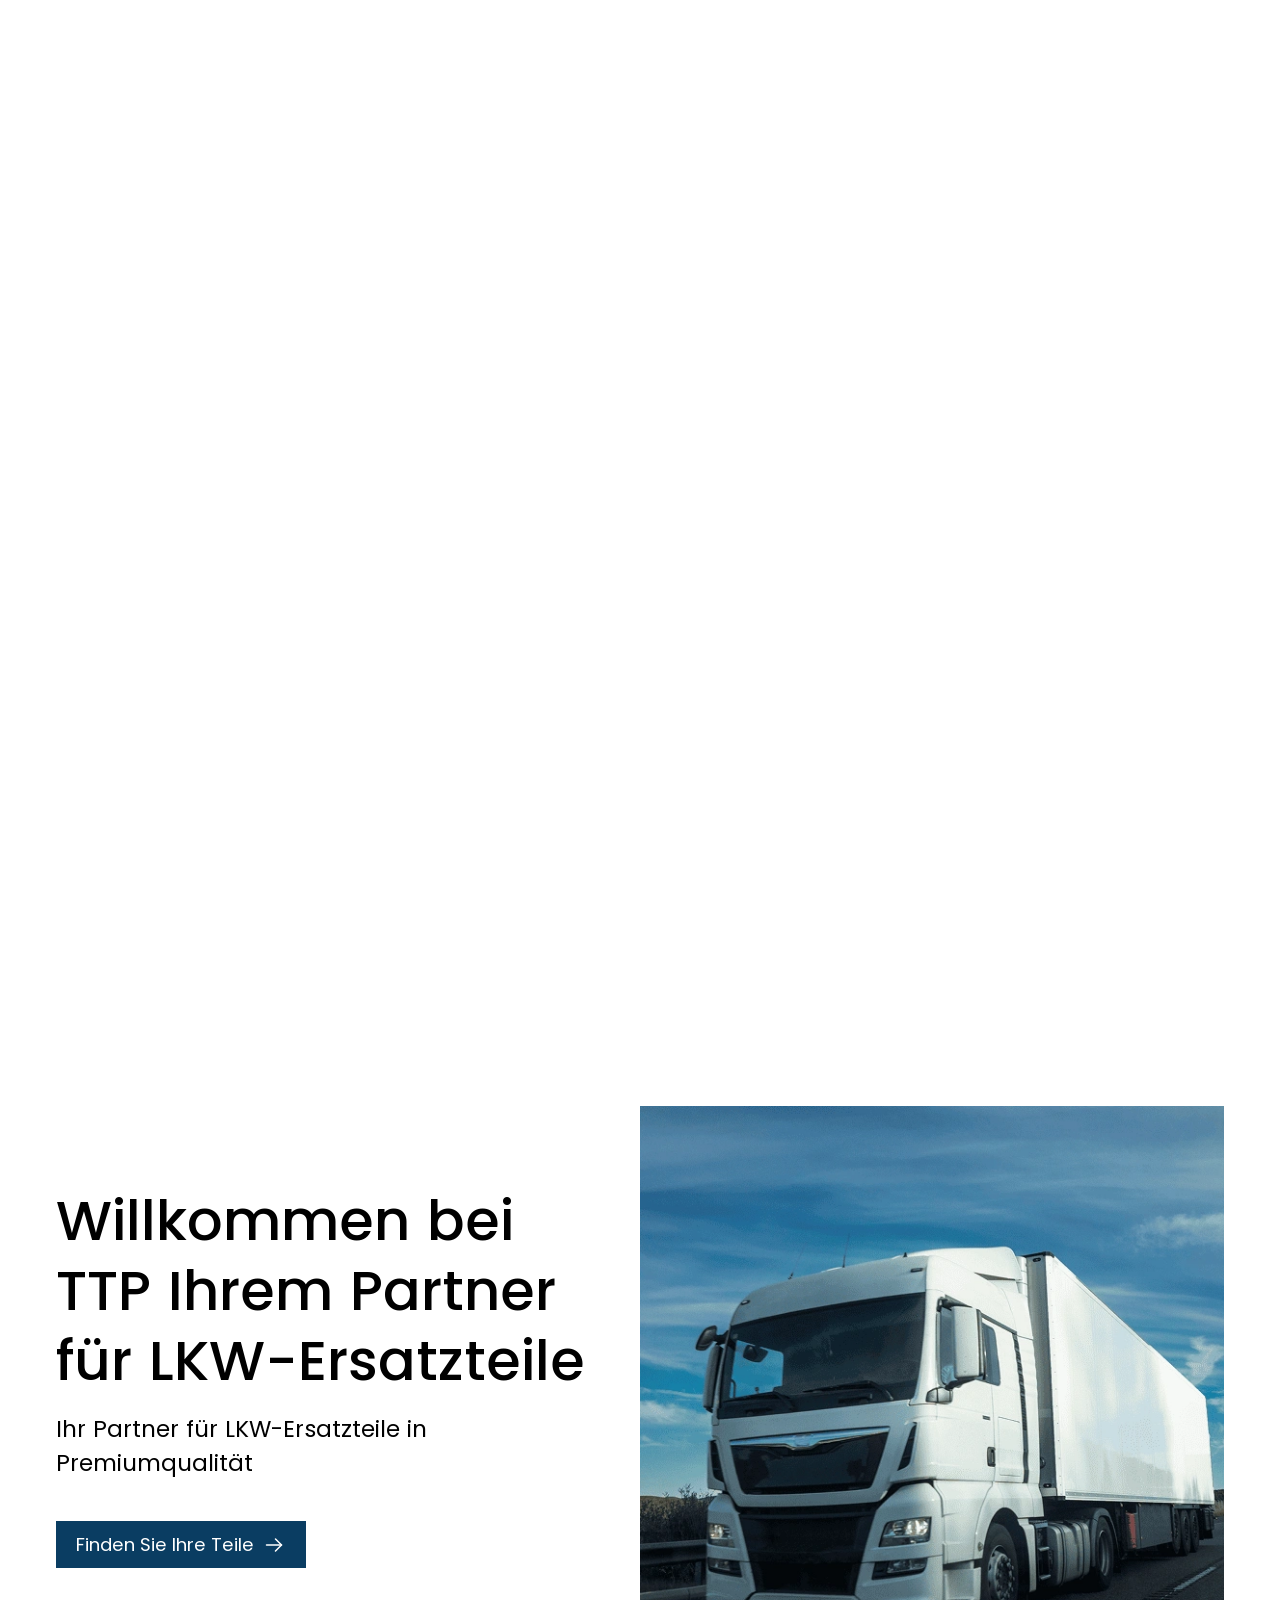
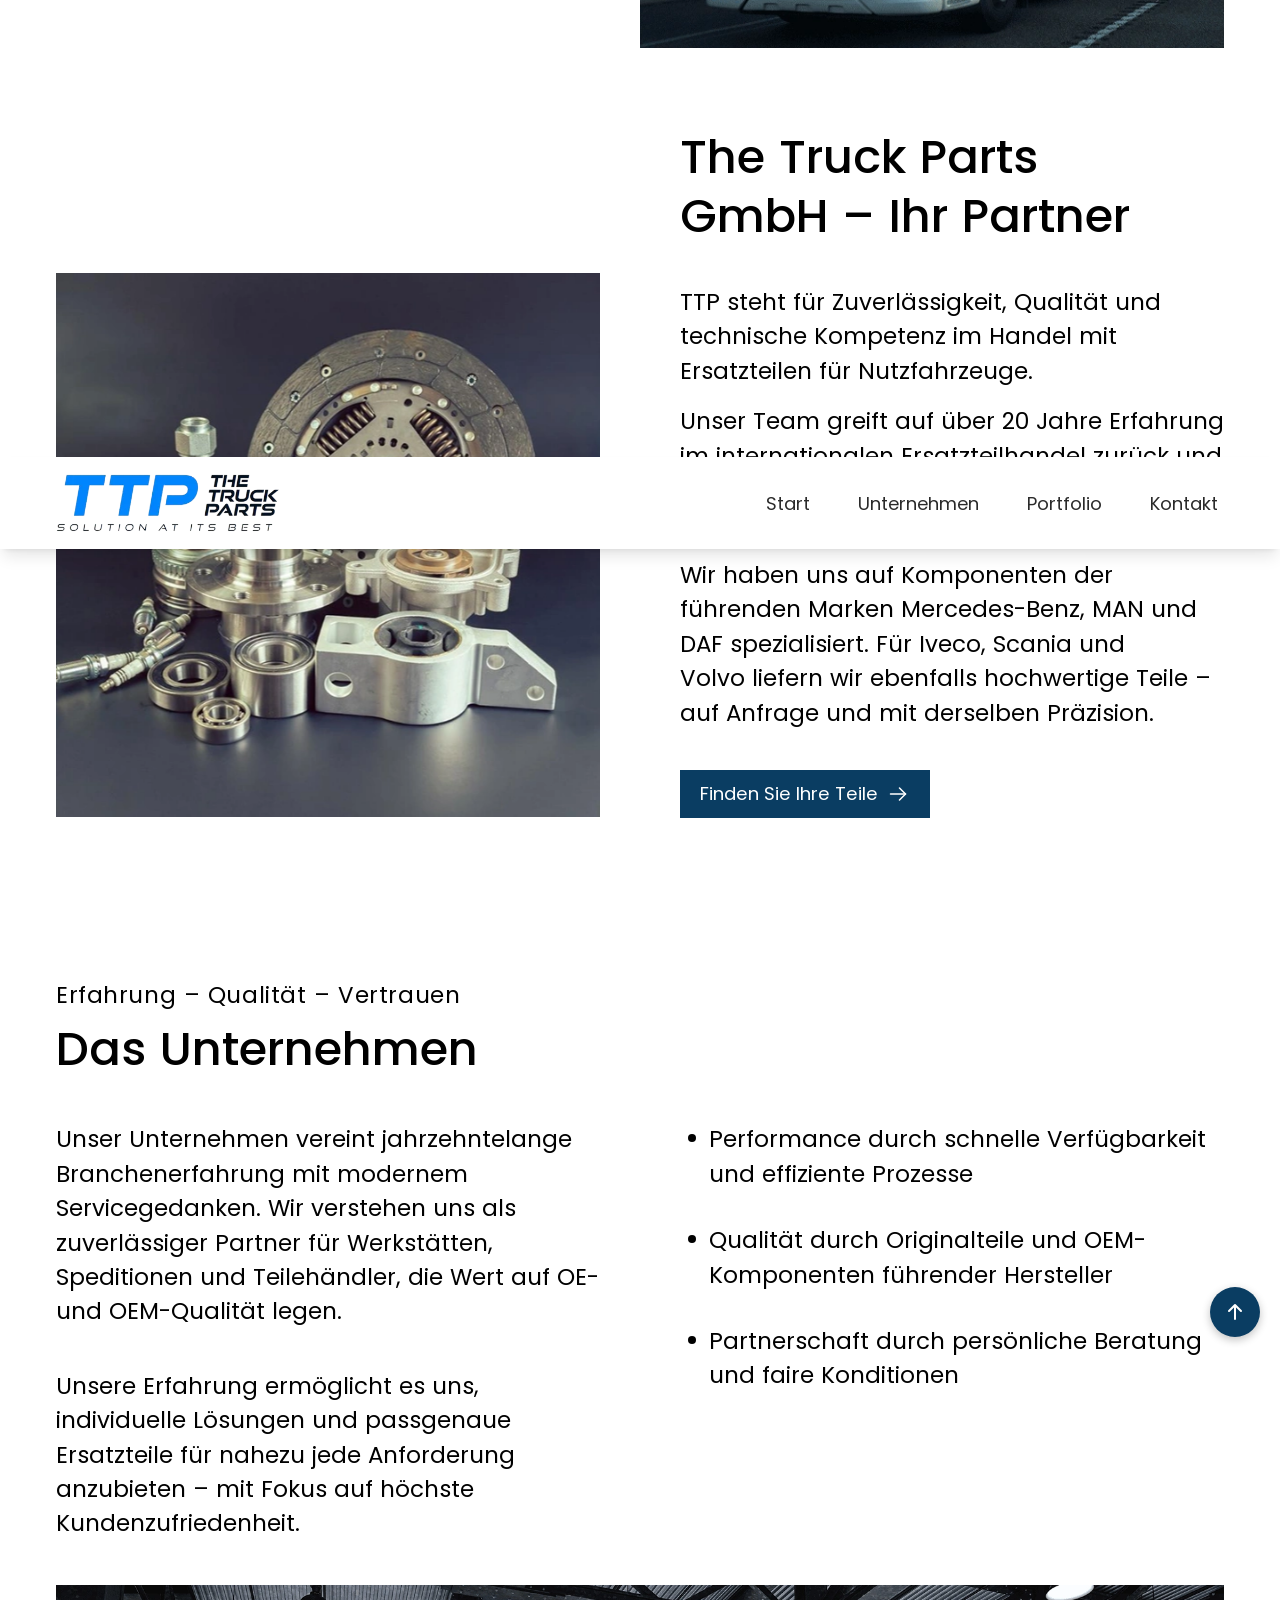
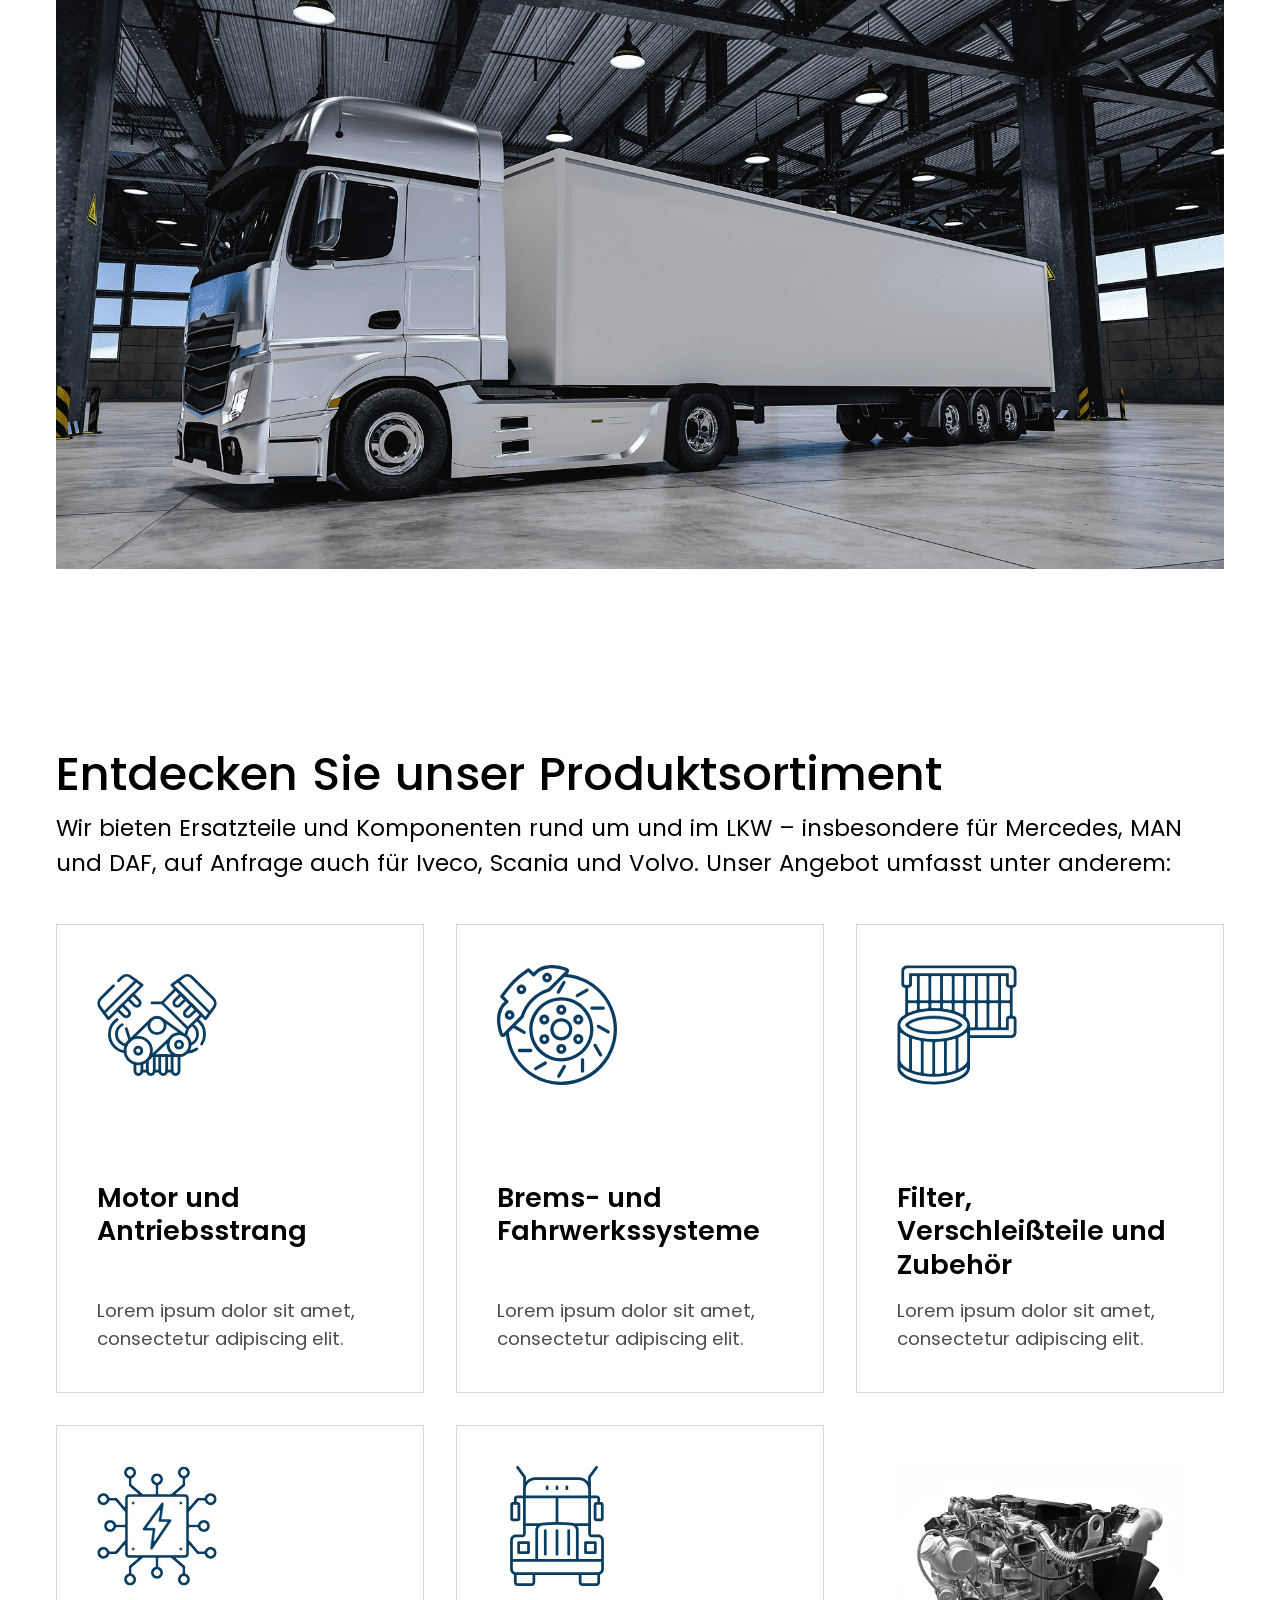
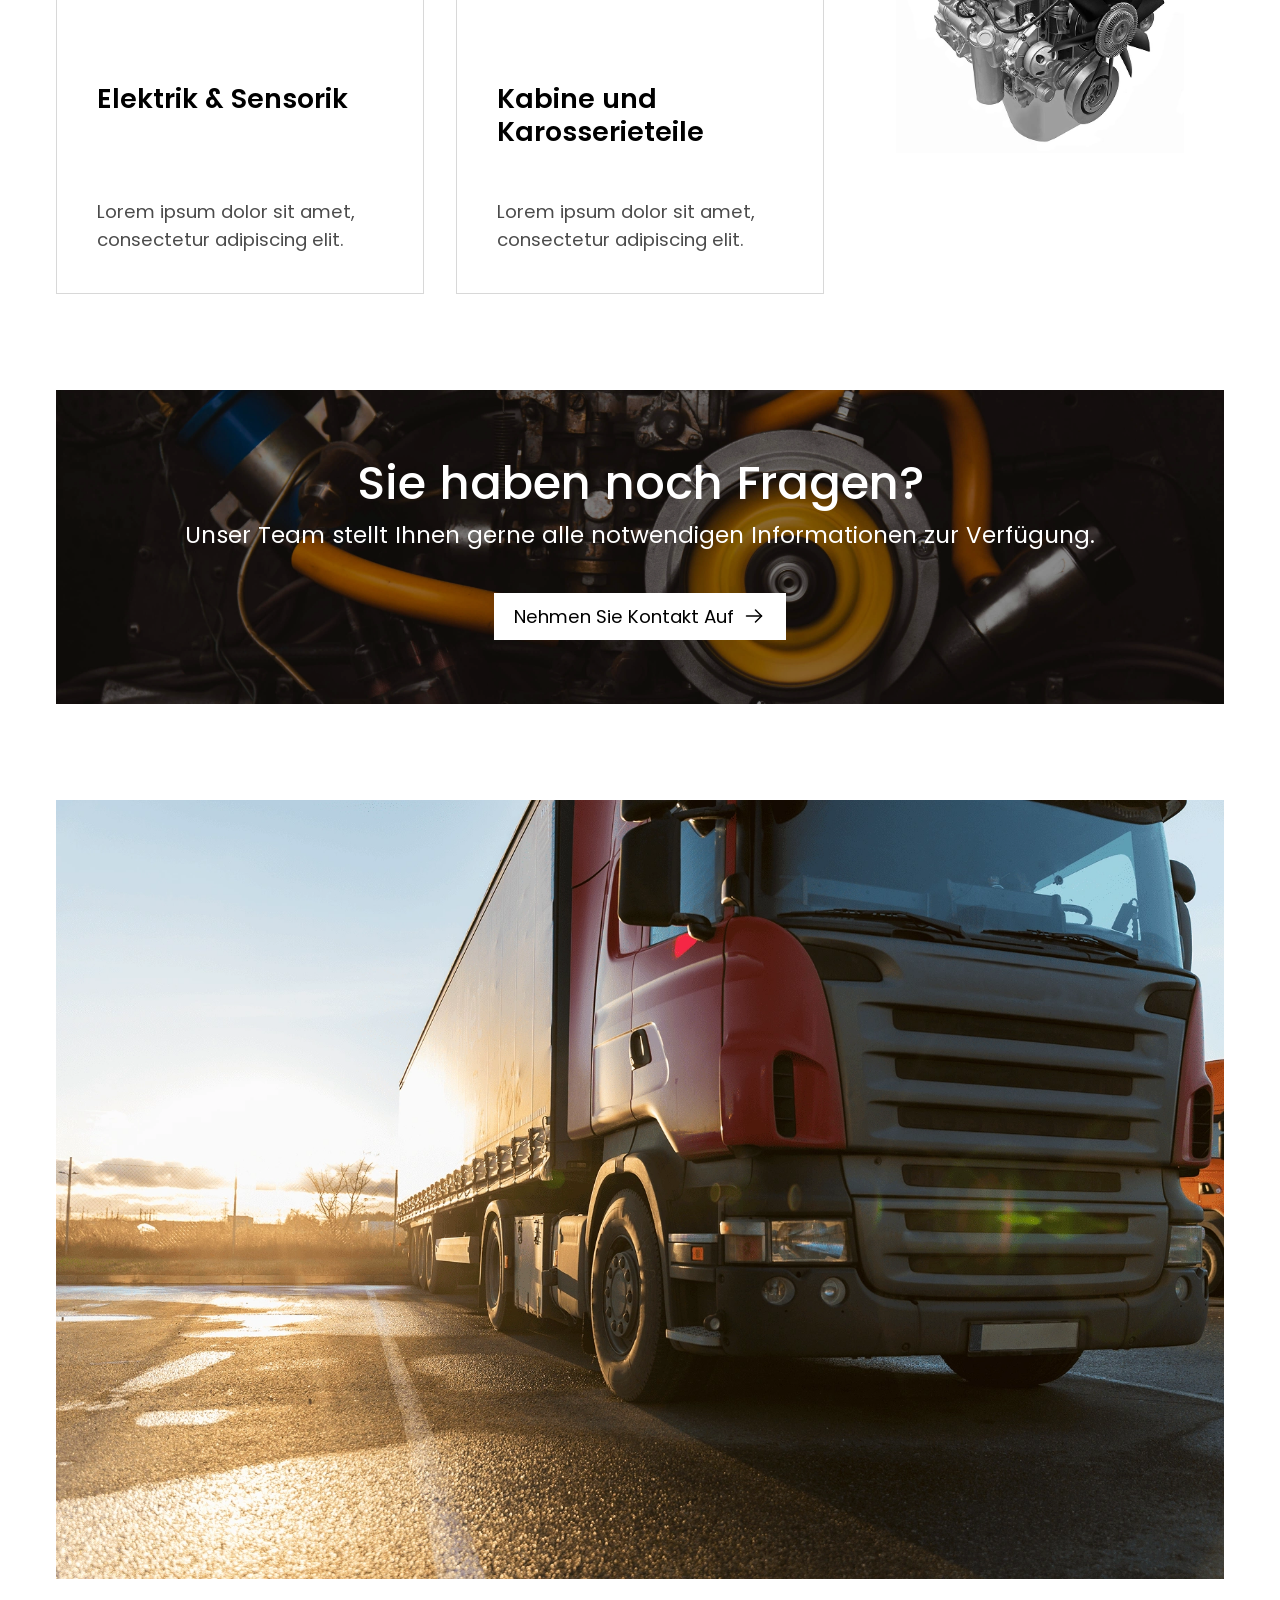
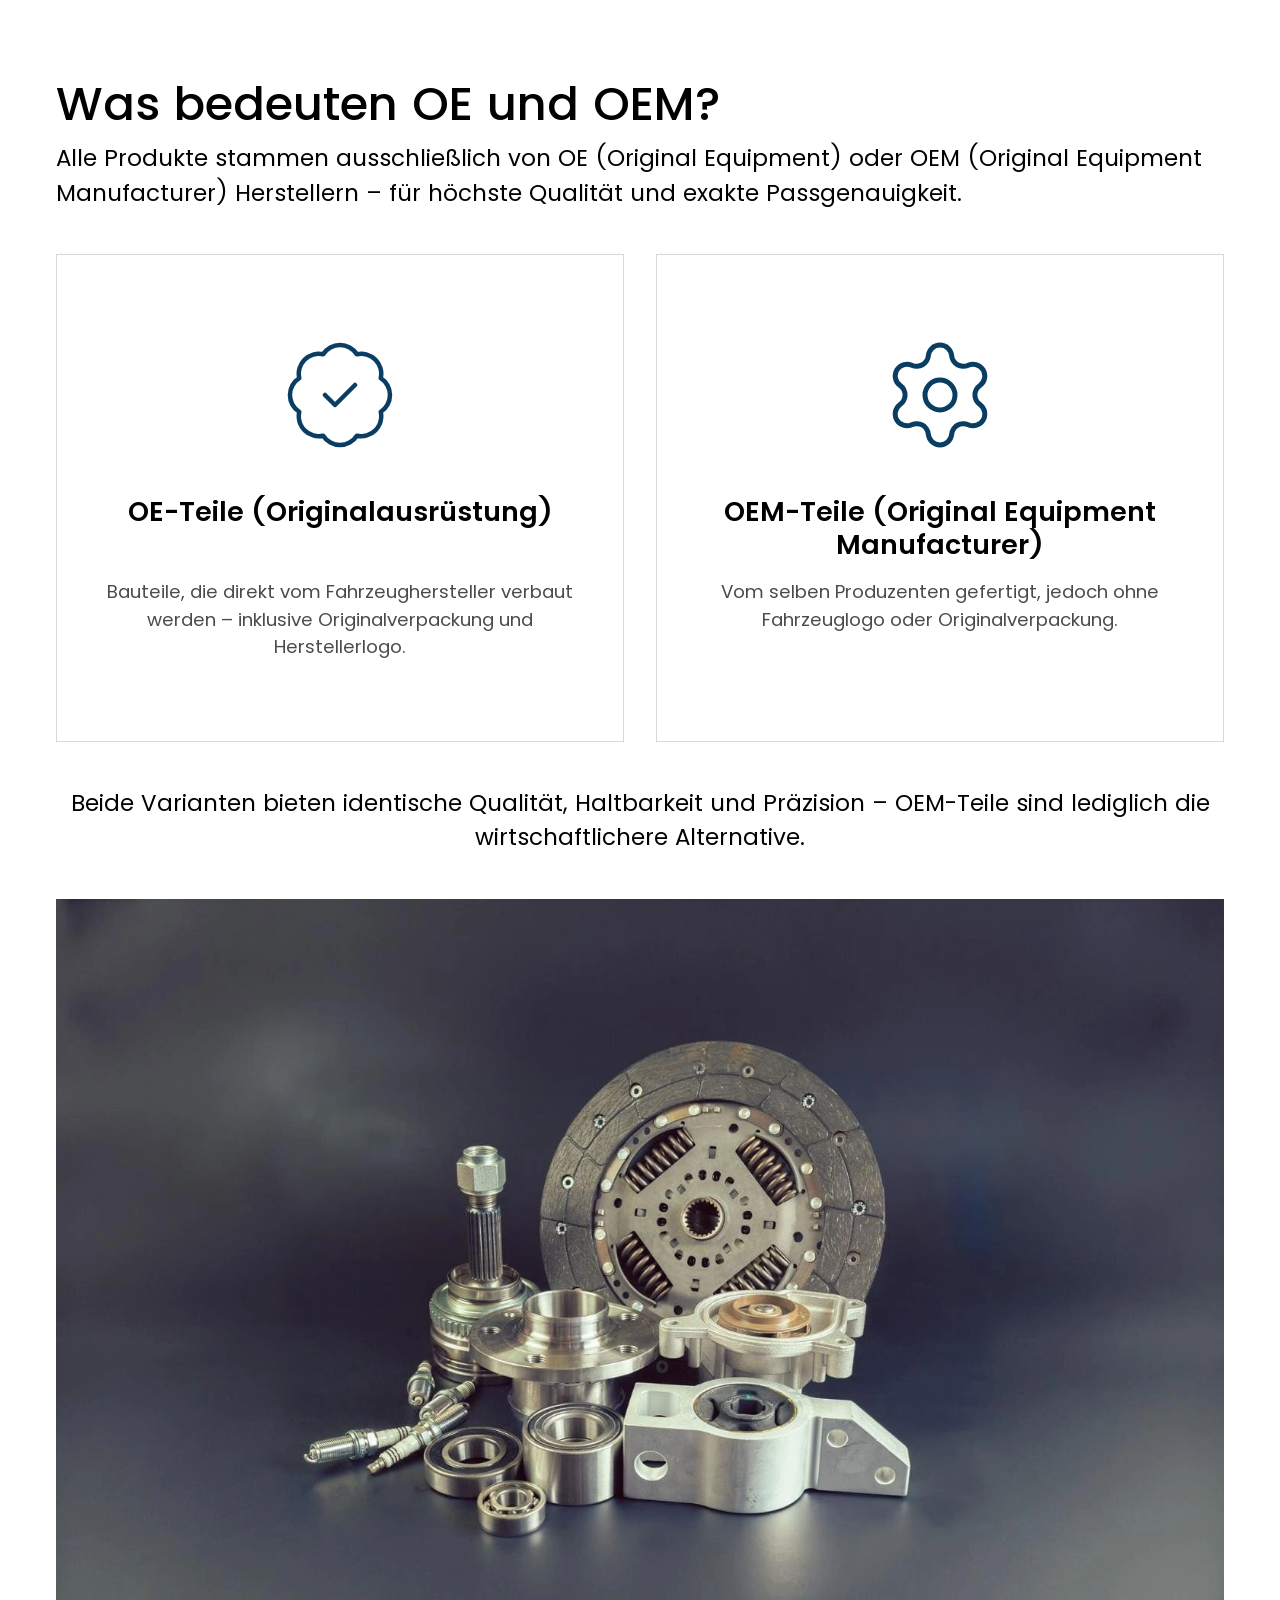
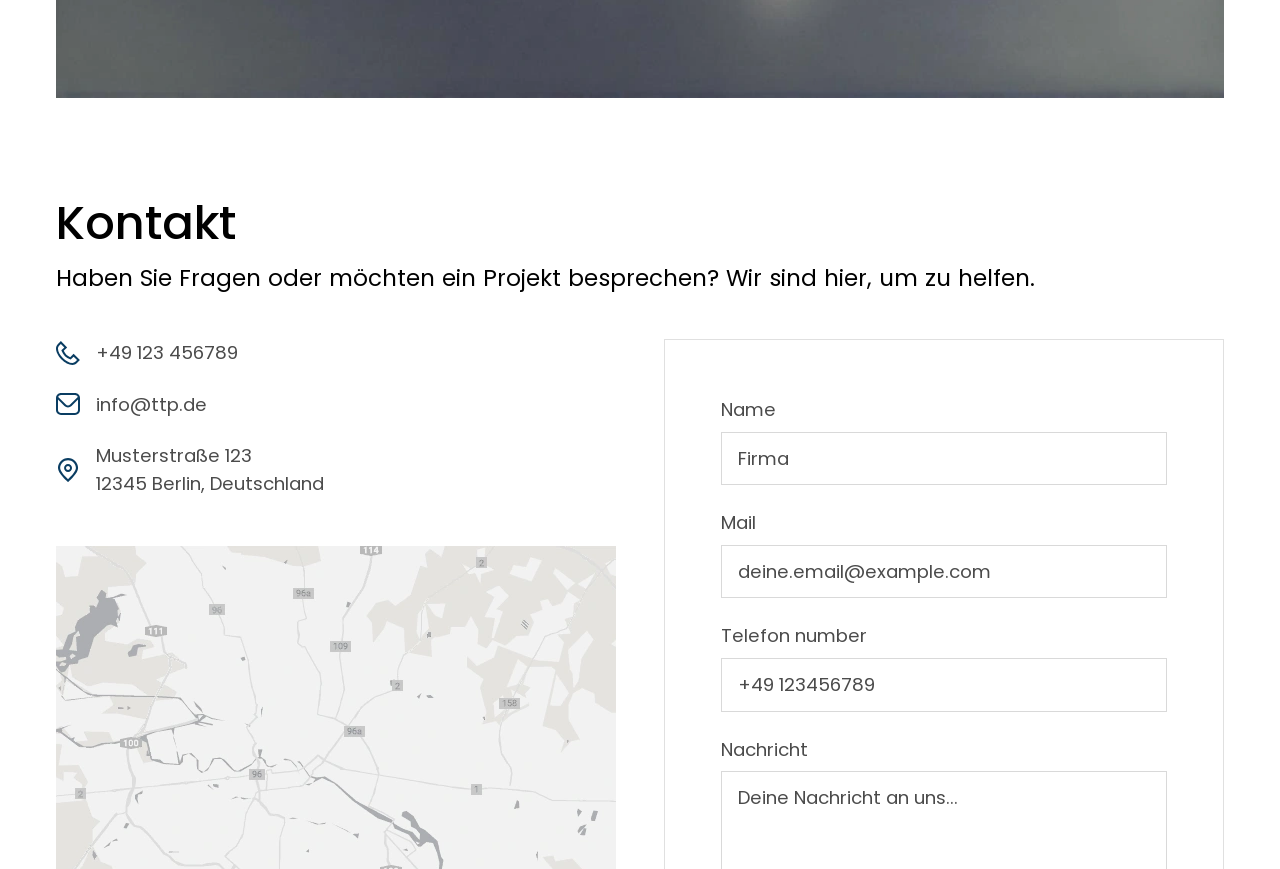
==== commit e3c3ef3e: "New changes" ====
--- a/index.html
+++ b/index.html
@@ -309,7 +309,7 @@
             <!-- CTA Section Starts -->
                 <section class="cta relative w-full h-full overflow-hidden  pt-30 lg:pt-80 xl:pt-96">     
                     <div class="container">
-                        <div class="inner relative z-1 py-64">
+                        <div class="inner relative z-1 py-64 bg-black">
                             <img src="./assets/images/cta-section-img.webp" alt="image for cta section" role="img"class="absolute inset-0 z-0 w-full h-full object-cover">
                         <div class="overlay bg-[#00000066] absolute inset-0 w-full h-full z-1"></div>
                             <div class="content text-white flex flex-col justify-center items-center text-center gap-24 lg:gap-40 relative z-1">
--- a/assets/css/output.css
+++ b/assets/css/output.css
@@ -268,9 +268,6 @@
   .hidden {
     display: none;
   }
-  .table {
-    display: table;
-  }
   .aspect-auto {
     aspect-ratio: auto;
   }
@@ -305,15 +302,6 @@
   .h-screen {
     height: 100vh;
   }
-  .min-h-2 {
-    min-height: calc(var(--spacing) * 2);
-  }
-  .min-h-3 {
-    min-height: calc(var(--spacing) * 3);
-  }
-  .min-h-272 {
-    min-height: calc(var(--spacing) * 272);
-  }
   .min-h-300 {
     min-height: calc(var(--spacing) * 300);
   }
@@ -340,9 +328,6 @@
   }
   .w-full {
     width: 100%;
-  }
-  .border-collapse {
-    border-collapse: collapse;
   }
   .origin-left {
     transform-origin: 0;
@@ -418,13 +403,6 @@
   }
   .gap-48 {
     gap: calc(var(--spacing) * 48);
-  }
-  .space-y-1 {
-    :where(& > :not(:last-child)) {
-      --tw-space-y-reverse: 0;
-      margin-block-start: calc(calc(var(--spacing) * 1) * var(--tw-space-y-reverse));
-      margin-block-end: calc(calc(var(--spacing) * 1) * calc(1 - var(--tw-space-y-reverse)));
-    }
   }
   .space-y-6 {
     :where(& > :not(:last-child)) {
@@ -589,9 +567,6 @@
   .text-h2 {
     font-size: var(--text-h2);
   }
-  .text-h3 {
-    font-size: var(--text-h3);
-  }
   .leading-normal {
     --tw-leading: var(--leading-normal);
     line-height: var(--leading-normal);
@@ -628,9 +603,6 @@
   .not-italic {
     font-style: normal;
   }
-  .underline {
-    text-decoration-line: underline;
-  }
   .opacity-0 {
     opacity: 0%;
   }
@@ -645,19 +617,12 @@
     --tw-shadow: 0 10px 15px -3px var(--tw-shadow-color, rgb(0 0 0 / 0.1)), 0 4px 6px -4px var(--tw-shadow-color, rgb(0 0 0 / 0.1));
     box-shadow: var(--tw-inset-shadow), var(--tw-inset-ring-shadow), var(--tw-ring-offset-shadow), var(--tw-ring-shadow), var(--tw-shadow);
   }
-  .outline {
-    outline-style: var(--tw-outline-style);
-    outline-width: 1px;
-  }
   .brightness-0 {
     --tw-brightness: brightness(0%);
     filter: var(--tw-blur,) var(--tw-brightness,) var(--tw-contrast,) var(--tw-grayscale,) var(--tw-hue-rotate,) var(--tw-invert,) var(--tw-saturate,) var(--tw-sepia,) var(--tw-drop-shadow,);
   }
   .invert {
     --tw-invert: invert(100%);
-    filter: var(--tw-blur,) var(--tw-brightness,) var(--tw-contrast,) var(--tw-grayscale,) var(--tw-hue-rotate,) var(--tw-invert,) var(--tw-saturate,) var(--tw-sepia,) var(--tw-drop-shadow,);
-  }
-  .filter {
     filter: var(--tw-blur,) var(--tw-brightness,) var(--tw-contrast,) var(--tw-grayscale,) var(--tw-hue-rotate,) var(--tw-invert,) var(--tw-saturate,) var(--tw-sepia,) var(--tw-drop-shadow,);
   }
   .transition {
@@ -779,11 +744,6 @@
   .sm\:text-h1 {
     @media (width >= 576px) {
       font-size: var(--text-h1);
-    }
-  }
-  .md\:aspect-auto {
-    @media (width >= 768px) {
-      aspect-ratio: auto;
     }
   }
   .md\:h-120 {
@@ -872,16 +832,6 @@
   .lg\:sticky {
     @media (width >= 992px) {
       position: sticky;
-    }
-  }
-  .lg\:top-0 {
-    @media (width >= 992px) {
-      top: calc(var(--spacing) * 0);
-    }
-  }
-  .lg\:top-10 {
-    @media (width >= 992px) {
-      top: calc(var(--spacing) * 10);
     }
   }
   .lg\:top-100 {
@@ -1676,11 +1626,6 @@
   syntax: "*";
   inherits: false;
   initial-value: 0 0 #0000;
-}
-@property --tw-outline-style {
-  syntax: "*";
-  inherits: false;
-  initial-value: solid;
 }
 @property --tw-blur {
   syntax: "*";
@@ -1778,7 +1723,6 @@
       --tw-ring-offset-width: 0px;
       --tw-ring-offset-color: #fff;
       --tw-ring-offset-shadow: 0 0 #0000;
-      --tw-outline-style: solid;
       --tw-blur: initial;
       --tw-brightness: initial;
       --tw-contrast: initial;
